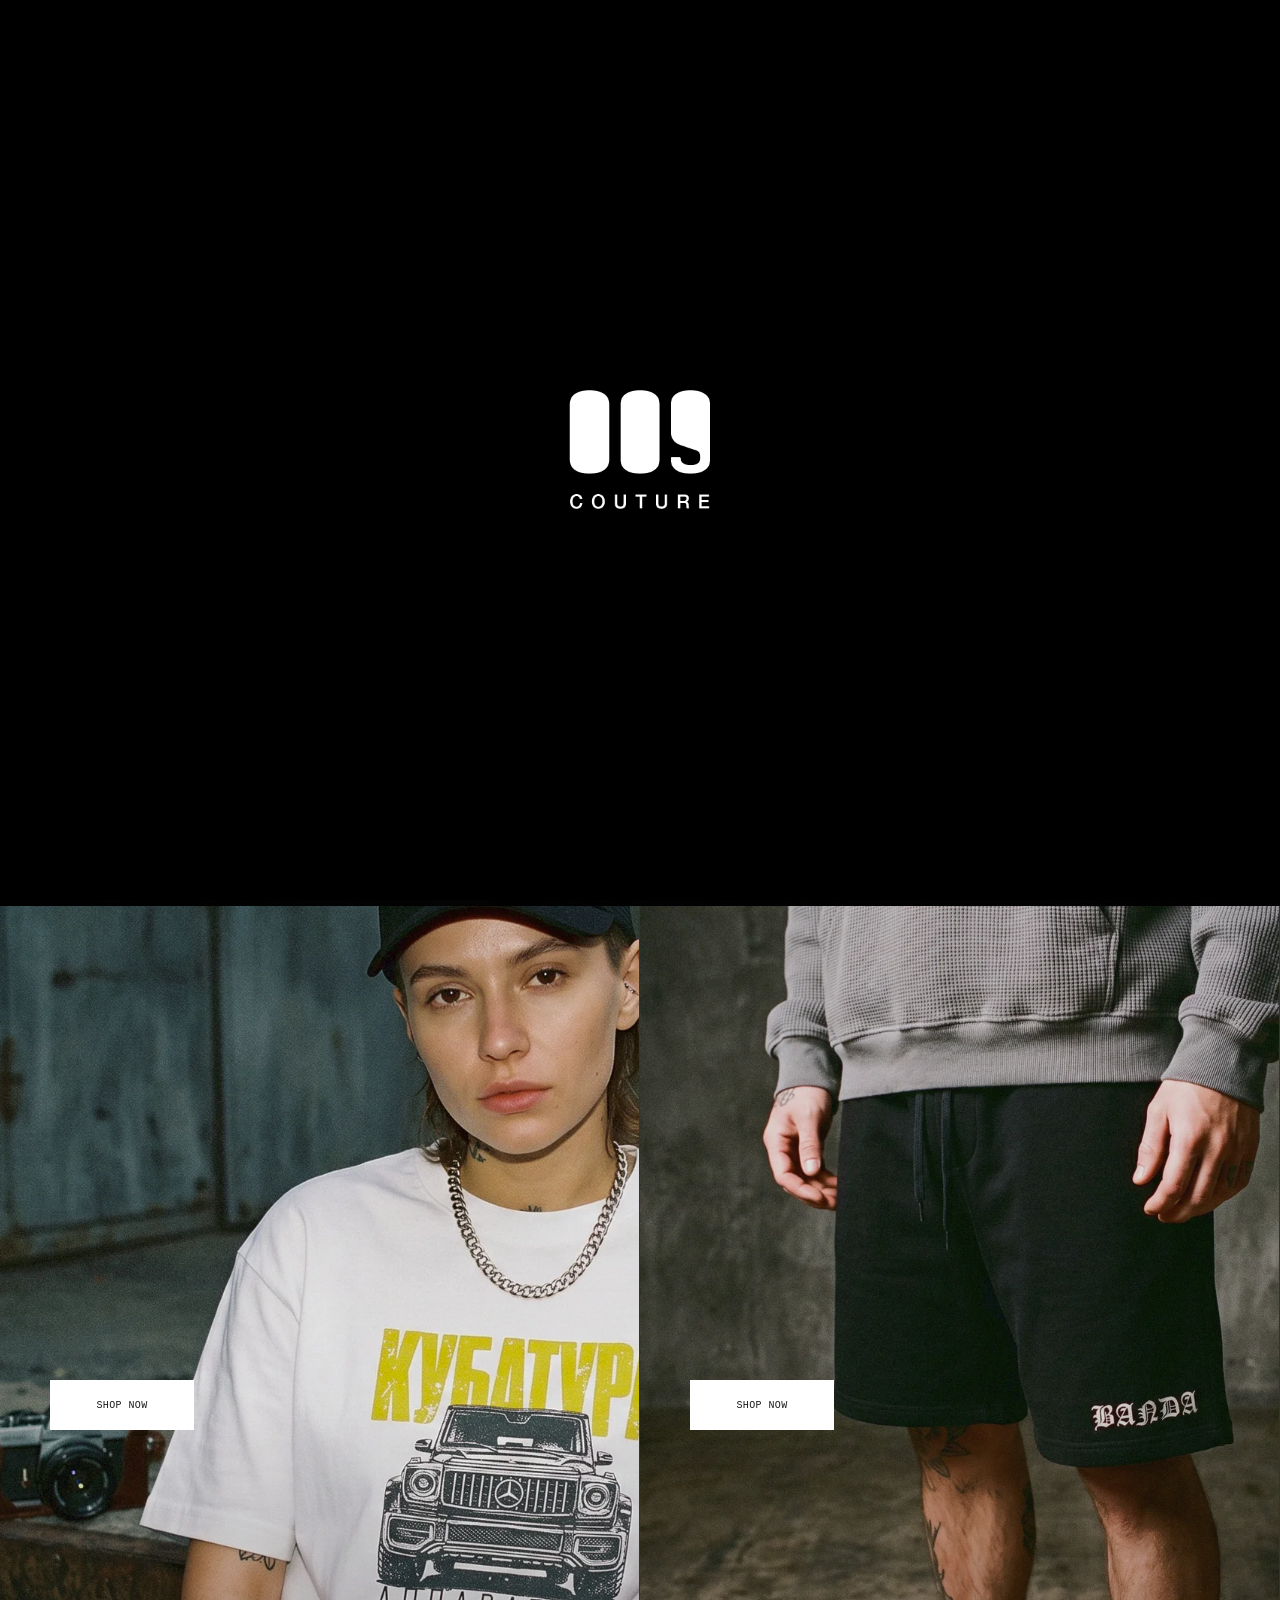
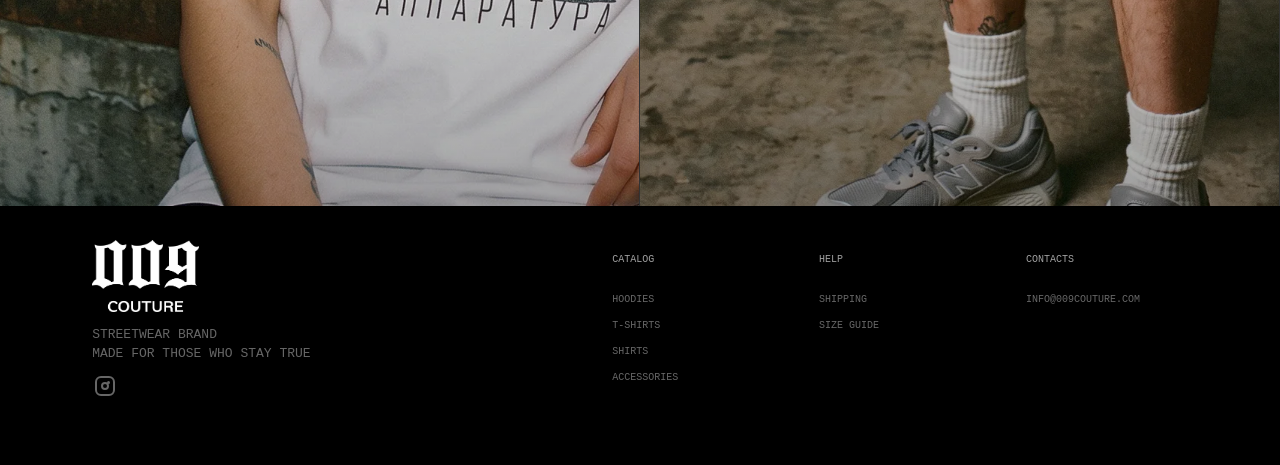
==== index.html @ 69d0abee "storefront: cookie-consent banner + PostHog analytics (opt-in) + privacy notice Key is a placeholder" ====
<!doctype html>
<html lang="en">
  <head>
    <meta charset="UTF-8" />
    <meta name="viewport" content="width=device-width, initial-scale=1.0" />
    <meta name="theme-color" content="#000000" />
    <meta name="description" content="009 Couture streetwear catalog" />
    <link rel="icon" href="./favicon.ico" sizes="any" /><link rel="apple-touch-icon" href="./apple-touch-icon.png" />

    <meta property="og:type" content="website" />
    <meta property="og:site_name" content="009 Couture" />
    <meta property="og:url" content="https://009couture.com/" />
    <meta property="og:title" content="009 Couture — Banda Collection" />
    <meta property="og:description" content="Streetwear brand. Made for those who stay true." />
    <meta property="og:image" content="https://009couture.com/og.png" />
    <meta name="twitter:card" content="summary_large_image" />
    <title>009 Couture — Banda Collection</title>
    <script>
      /* GitHub Pages caches index.html ~10min; if a stale page booted with an
         old bundle, fetch the live HTML and hard-refresh once to the newest build. */
      (function () {
        window.addEventListener("DOMContentLoaded", function () {
          try {
            var tag = document.querySelector('script[src*="/assets/index-"]');
            var loaded = tag && (tag.getAttribute("src").match(/index-[\w-]+\.js/) || [])[0];
            if (!loaded) return; /* dev server / no bundle */
            fetch(location.pathname + "?_=" + Date.now(), { cache: "no-store" })
              .then(function (r) { return r.text(); })
              .then(function (html) {
                var live = (html.match(/index-[\w-]+\.js/) || [])[0];
                if (live && live !== loaded) {
                  var key = "vseen_" + live;
                  if (!sessionStorage.getItem(key)) {
                    sessionStorage.setItem(key, "1");
                    location.replace(location.pathname + "?v=" + live.replace(/index-|\.js/g, "") + location.hash);
                  }
                }
              })
              .catch(function () {});
          } catch (e) {}
        });
      })();
    </script>
    <script type="module" crossorigin src="./assets/index-a7e70595.js"></script>
    <link rel="stylesheet" crossorigin href="./assets/index-5036cf2e.css">

    <!-- 009 analytics: cookie consent (opt-in) + PostHog. No tracking until Accept. -->
    <style>
      #ck-banner{position:fixed;left:0;right:0;bottom:0;z-index:2147483000;display:flex;gap:18px;align-items:center;justify-content:center;flex-wrap:wrap;
        background:#0a0a0b;border-top:1px solid #2a2a2a;color:#e9e9ea;padding:14px 18px;box-shadow:0 -10px 30px rgba(0,0,0,.5);
        font-family:-apple-system,BlinkMacSystemFont,"Segoe UI",Helvetica,Arial,sans-serif;font-size:13px;line-height:1.5;
        transform:translateY(110%);transition:transform .45s cubic-bezier(.22,1,.36,1)}
      #ck-banner.show{transform:translateY(0)}
      #ck-banner .ck-txt{max-width:620px;color:#bdbdbe}
      #ck-banner .ck-txt b{color:#fff;font-weight:600;letter-spacing:.02em}
      #ck-banner a{color:#ebcc00;text-decoration:none;border-bottom:1px solid rgba(235,204,0,.4)}
      #ck-banner .ck-btns{display:flex;gap:10px}
      #ck-banner button{cursor:pointer;border:0;padding:10px 20px;font-size:12px;letter-spacing:.07em;text-transform:uppercase;font-family:inherit}
      #ck-acc{background:#ebcc00;color:#000}#ck-acc:hover{background:#fff}
      #ck-dec{background:transparent;color:#bdbdbe;border:1px solid #3a3a3a}#ck-dec:hover{border-color:#fff;color:#fff}
      @media(max-width:600px){#ck-banner{justify-content:flex-start}#ck-banner .ck-btns{width:100%}#ck-banner button{flex:1}}
    </style>
    <script>
    (function(){
      var PH_KEY  = "__POSTHOG_KEY__";           // PostHog project API key
      var PH_HOST = "https://eu.i.posthog.com";  // EU data region
      if(!PH_KEY || PH_KEY.slice(0,2)==="__") return;  // not configured yet → no banner, no tracking
      var CK = "ck_consent_009";
      function loadPH(){
        !function(t,e){var o,n,p,r;e.__SV||(window.posthog=e,e._i=[],e.init=function(i,s,a){function g(t,e){var o=e.split(".");2==o.length&&(t=t[o[0]],e=o[1]),t[e]=function(){t.push([e].concat(Array.prototype.slice.call(arguments,0)))}}(p=t.createElement("script")).type="text/javascript",p.crossOrigin="anonymous",p.async=!0,p.src=s.api_host.replace(".i.posthog.com","-assets.i.posthog.com")+"/static/array.js",(r=t.getElementsByTagName("script")[0]).parentNode.insertBefore(p,r);var u=e;for(void 0!==a?u=e[a]=[]:a="posthog",u.people=u.people||[],u.toString=function(t){var e="posthog";return"posthog"!==a&&(e+="."+a),t||(e+=" (stub)"),e},u.people.toString=function(){return u.toString(1)+".people (stub)"},o="init capture register register_once register_for_session unregister unregister_for_session getFeatureFlag getFeatureFlagPayload isFeatureEnabled reloadFeatureFlags updateEarlyAccessFeatureEnrollment getEarlyAccessFeatures on onFeatureFlags onSessionId getSurveys getActiveMatchingSurveys renderSurvey canRenderSurvey identify setPersonProperties group resetGroups setPersonPropertiesForFlags resetPersonPropertiesForFlags setGroupPropertiesForFlags resetGroupPropertiesForFlags reset get_distinct_id getGroups get_session_id get_session_replay_url alias set_config startSessionRecording stopSessionRecording sessionRecordingStarted captureException loadToolbar get_property getSessionProperty createPersonProfile opt_in_capturing opt_out_capturing has_opted_in_capturing has_opted_out_capturing clear_opt_in_out_capturing debug getPageViewId".split(" "),n=0;n<o.length;n++)g(u,o[n]);e._i.push([i,s,a])},e.__SV=1)}(document,window.posthog||[]);
        posthog.init(PH_KEY,{api_host:PH_HOST, capture_pageview:true, capture_pageleave:true, autocapture:true, persistence:"localStorage+cookie", session_recording:{maskAllInputs:true}});
        window.addEventListener("hashchange",function(){try{posthog.capture("$pageview");}catch(e){}}); // hash-routed SPA
      }
      function hide(){var b=document.getElementById("ck-banner");if(b){b.classList.remove("show");setTimeout(function(){b&&b.remove();},480);}}
      function grant(){try{localStorage.setItem(CK,"granted");}catch(e){}hide();loadPH();}
      function deny(){try{localStorage.setItem(CK,"denied");}catch(e){}hide();}
      function show(){
        var b=document.createElement("div");b.id="ck-banner";
        b.innerHTML='<div class="ck-txt"><b>Cookies.</b> We use analytics cookies to understand how the store is used and make it better. Nothing is tracked until you accept. See our <a href="./privacy.html" target="_blank" rel="noopener">privacy notice</a>.</div><div class="ck-btns"><button id="ck-dec">Decline</button><button id="ck-acc">Accept</button></div>';
        document.body.appendChild(b);
        document.getElementById("ck-acc").addEventListener("click",grant);
        document.getElementById("ck-dec").addEventListener("click",deny);
        requestAnimationFrame(function(){requestAnimationFrame(function(){b.classList.add("show");});});
      }
      function boot(){var c;try{c=localStorage.getItem(CK);}catch(e){}if(c==="granted")loadPH();else if(c!=="denied")show();}
      if(document.readyState==="loading")document.addEventListener("DOMContentLoaded",boot);else boot();
    })();
    </script>
  </head>
  <body>
    <div id="root"></div>
  </body>
</html>
---- assets/index-5036cf2e.css ----
@import "https://fonts.googleapis.com/css2?family=UnifrakturCook:wght@700&display=swap";@layer properties{@supports (((-webkit-hyphens:none)) and (not (margin-trim:inline))) or ((-moz-orient:inline) and (not (color:rgb(from red r g b)))){*,:before,:after,::backdrop{--tw-rotate-x:initial;--tw-rotate-y:initial;--tw-rotate-z:initial;--tw-skew-x:initial;--tw-skew-y:initial;--tw-blur:initial;--tw-brightness:initial;--tw-contrast:initial;--tw-grayscale:initial;--tw-hue-rotate:initial;--tw-invert:initial;--tw-opacity:initial;--tw-saturate:initial;--tw-sepia:initial;--tw-drop-shadow:initial;--tw-drop-shadow-color:initial;--tw-drop-shadow-alpha:100%;--tw-drop-shadow-size:initial;--tw-ease:initial}}}@layer theme{:root,:host{--font-sans:ui-sans-serif, system-ui, sans-serif, "Apple Color Emoji", "Segoe UI Emoji", "Segoe UI Symbol", "Noto Color Emoji";--font-mono:ui-monospace, SFMono-Regular, Menlo, Monaco, Consolas, "Liberation Mono", "Courier New", monospace;--spacing:.25rem;--ease-in:cubic-bezier(.4, 0, 1, 1);--ease-out:cubic-bezier(0, 0, .2, 1);--ease-in-out:cubic-bezier(.4, 0, .2, 1);--default-transition-duration:.15s;--default-transition-timing-function:cubic-bezier(.4, 0, .2, 1);--default-font-family:var(--font-sans);--default-mono-font-family:var(--font-mono)}}@layer base{*,:after,:before,::backdrop{box-sizing:border-box;border:0 solid;margin:0;padding:0}::file-selector-button{box-sizing:border-box;border:0 solid;margin:0;padding:0}html,:host{-webkit-text-size-adjust:100%;tab-size:4;line-height:1.5;font-family:var(--default-font-family,ui-sans-serif, system-ui, sans-serif, "Apple Color Emoji", "Segoe UI Emoji", "Segoe UI Symbol", "Noto Color Emoji");font-feature-settings:var(--default-font-feature-settings,normal);font-variation-settings:var(--default-font-variation-settings,normal);-webkit-tap-highlight-color:transparent}hr{height:0;color:inherit;border-top-width:1px}abbr:where([title]){-webkit-text-decoration:underline dotted;text-decoration:underline dotted}h1,h2,h3,h4,h5,h6{font-size:inherit;font-weight:inherit}a{color:inherit;-webkit-text-decoration:inherit;-webkit-text-decoration:inherit;-webkit-text-decoration:inherit;-webkit-text-decoration:inherit;text-decoration:inherit}b,strong{font-weight:bolder}code,kbd,samp,pre{font-family:var(--default-mono-font-family,ui-monospace, SFMono-Regular, Menlo, Monaco, Consolas, "Liberation Mono", "Courier New", monospace);font-feature-settings:var(--default-mono-font-feature-settings,normal);font-variation-settings:var(--default-mono-font-variation-settings,normal);font-size:1em}small{font-size:80%}sub,sup{vertical-align:baseline;font-size:75%;line-height:0;position:relative}sub{bottom:-.25em}sup{top:-.5em}table{text-indent:0;border-color:inherit;border-collapse:collapse}:-moz-focusring{outline:auto}progress{vertical-align:baseline}summary{display:list-item}ol,ul,menu{list-style:none}img,svg,video,canvas,audio,iframe,embed,object{vertical-align:middle;display:block}img,video{max-width:100%;height:auto}button,input,select,optgroup,textarea{font:inherit;font-feature-settings:inherit;font-variation-settings:inherit;letter-spacing:inherit;color:inherit;opacity:1;background-color:#0000;border-radius:0}::file-selector-button{font:inherit;font-feature-settings:inherit;font-variation-settings:inherit;letter-spacing:inherit;color:inherit;opacity:1;background-color:#0000;border-radius:0}:where(select:is([multiple],[size])) optgroup{font-weight:bolder}:where(select:is([multiple],[size])) optgroup option{padding-inline-start:20px}::file-selector-button{margin-inline-end:4px}::placeholder{opacity:1}@supports (not ((-webkit-appearance:-apple-pay-button))) or (contain-intrinsic-size:1px){::placeholder{color:currentColor}@supports (color:color-mix(in lab, red, red)){::placeholder{color:color-mix(in oklab, currentcolor 50%, transparent)}}}textarea{resize:vertical}::-webkit-search-decoration{-webkit-appearance:none}::-webkit-date-and-time-value{min-height:1lh;text-align:inherit}::-webkit-datetime-edit{display:inline-flex}::-webkit-datetime-edit-fields-wrapper{padding:0}::-webkit-datetime-edit{padding-block:0}::-webkit-datetime-edit-year-field{padding-block:0}::-webkit-datetime-edit-month-field{padding-block:0}::-webkit-datetime-edit-day-field{padding-block:0}::-webkit-datetime-edit-hour-field{padding-block:0}::-webkit-datetime-edit-minute-field{padding-block:0}::-webkit-datetime-edit-second-field{padding-block:0}::-webkit-datetime-edit-millisecond-field{padding-block:0}::-webkit-datetime-edit-meridiem-field{padding-block:0}::-webkit-calendar-picker-indicator{line-height:1}:-moz-ui-invalid{box-shadow:none}button,input:where([type=button],[type=reset],[type=submit]){appearance:button}::file-selector-button{appearance:button}::-webkit-inner-spin-button{height:auto}::-webkit-outer-spin-button{height:auto}[hidden]:where(:not([hidden=until-found])){display:none!important}}@layer components;@layer utilities{.visible{visibility:visible}.absolute{position:absolute}.fixed{position:fixed}.relative{position:relative}.static{position:static}.start{inset-inline-start:var(--spacing)}.end{inset-inline-end:var(--spacing)}.block{display:block}.contents{display:contents}.flex{display:flex}.grid{display:grid}.hidden{display:none}.inline{display:inline}.table{display:table}.transform{transform:var(--tw-rotate-x,) var(--tw-rotate-y,) var(--tw-rotate-z,) var(--tw-skew-x,) var(--tw-skew-y,)}.resize{resize:both}.italic{font-style:italic}.blur{--tw-blur:blur(8px);filter:var(--tw-blur,) var(--tw-brightness,) var(--tw-contrast,) var(--tw-grayscale,) var(--tw-hue-rotate,) var(--tw-invert,) var(--tw-saturate,) var(--tw-sepia,) var(--tw-drop-shadow,)}.drop-shadow{--tw-drop-shadow-size:drop-shadow(0 1px 2px var(--tw-drop-shadow-color,#0000001a)) drop-shadow(0 1px 1px var(--tw-drop-shadow-color,#0000000f));--tw-drop-shadow:drop-shadow(0 1px 2px #0000001a) drop-shadow(0 1px 1px #0000000f);filter:var(--tw-blur,) var(--tw-brightness,) var(--tw-contrast,) var(--tw-grayscale,) var(--tw-hue-rotate,) var(--tw-invert,) var(--tw-saturate,) var(--tw-sepia,) var(--tw-drop-shadow,)}.filter{filter:var(--tw-blur,) var(--tw-brightness,) var(--tw-contrast,) var(--tw-grayscale,) var(--tw-hue-rotate,) var(--tw-invert,) var(--tw-saturate,) var(--tw-sepia,) var(--tw-drop-shadow,)}.transition{transition-property:color,background-color,border-color,outline-color,text-decoration-color,fill,stroke,--tw-gradient-from,--tw-gradient-via,--tw-gradient-to,opacity,box-shadow,transform,translate,scale,rotate,filter,-webkit-backdrop-filter,backdrop-filter,display,content-visibility,overlay,pointer-events;transition-timing-function:var(--tw-ease,var(--default-transition-timing-function));transition-duration:var(--tw-duration,var(--default-transition-duration))}.ease-in{--tw-ease:var(--ease-in);transition-timing-function:var(--ease-in)}.ease-in-out{--tw-ease:var(--ease-in-out);transition-timing-function:var(--ease-in-out)}.ease-out{--tw-ease:var(--ease-out);transition-timing-function:var(--ease-out)}}:root{--black:#000;--panel:#121212;--line:#333;--muted:#838383;--yellow:#ebcc00;--mono:"Courier New", Courier, monospace}*{box-sizing:border-box}html{scroll-behavior:smooth;background:var(--black)}body{background:var(--black);color:#fff;font-family:var(--mono);margin:0}a{color:inherit;text-decoration:none}button,a{-webkit-tap-highlight-color:transparent}button{font:inherit}img{display:block}main{background:#000;width:100%;overflow:hidden}.visually-hidden{clip:rect(0, 0, 0, 0);white-space:nowrap;border:0;width:1px;height:1px;margin:-1px;padding:0;position:absolute;overflow:hidden}.site-header{z-index:20;border-bottom:1px solid var(--line);background:#000;justify-content:space-between;align-items:center;height:68px;padding:0 7.2vw;display:flex;position:relative}.brand{align-items:center;height:50px;display:flex}.brand img{object-fit:contain;width:auto;height:50px}.desktop-nav{color:#7a7a7a;letter-spacing:.02em;align-items:center;gap:28px;font-size:12px;display:flex}.desktop-nav a,.desktop-nav button{transition:color .16s,border-color .16s}.desktop-nav a:hover,.desktop-nav button:hover{color:#fff}.currency,.icon-button,.menu-toggle{color:inherit;cursor:pointer;background:0 0;border:0}.currency{border:1px solid #1c1c1c;height:34px;padding:0 14px}.icon-button{justify-content:center;align-items:center;width:20px;height:32px;padding:0;font-size:22px;line-height:1;display:inline-flex;position:relative}.bag{font-size:18px}.menu-toggle{font-size:24px;display:none}.mobile-header-actions{display:none}.mobile-icon-button{color:#747474;cursor:pointer;background:0 0;border:0;justify-content:center;align-items:center;width:24px;height:30px;padding:0}.account-glyph{width:20px;height:27px;display:block;position:relative}.account-glyph:before{content:"";border:1.5px solid;border-radius:50%;width:9px;height:9px;position:absolute;top:1px;left:50%;transform:translate(-50%)}.account-glyph:after{content:"";border:1.5px solid;border-bottom:0;border-radius:12px 12px 0 0;width:17px;height:12px;position:absolute;bottom:0;left:50%;transform:translate(-50%)}.bag-glyph{border:1.5px solid;border-radius:1px;width:21px;height:18px;margin-top:5px;display:block;position:relative}.bag-glyph:before{content:"";border:1.5px solid;border-bottom:0;border-radius:7px 7px 0 0;width:9px;height:8px;position:absolute;bottom:14px;left:50%;transform:translate(-50%)}.menu-glyph{flex-direction:column;justify-content:space-between;width:22px;height:18px;display:flex}.menu-glyph>span{transform-origin:50%;background:currentColor;width:100%;height:1.5px;transition:transform .16s,opacity .16s;display:block}.menu-toggle[aria-expanded=true] .menu-glyph>span:first-child{transform:translateY(8.25px)rotate(45deg)}.menu-toggle[aria-expanded=true] .menu-glyph>span:nth-child(2){opacity:0}.menu-toggle[aria-expanded=true] .menu-glyph>span:last-child{transform:translateY(-8.25px)rotate(-45deg)}.hero{background-image:radial-gradient(circle at 50% 56%,#0000 20%,#00000038 70%,#0000009e 100%),linear-gradient(#0000 34%,#0000006b 62%,#000000f0 100%),url(../assets/store/hero.webp);background-position:50%;background-size:cover;height:838px;position:relative}.hero-lockup{object-fit:cover;width:280px;height:155px;position:absolute;top:547px;left:50%;transform:translate(-50%)}.shop-button{color:#1a1a1a;letter-spacing:.04em;text-transform:uppercase;background:#fff;border:1px solid #fff;justify-content:center;align-items:center;width:144px;height:50px;font-size:10px;transition:background .16s,color .16s;display:inline-flex}.shop-button:hover,.shop-button:focus-visible{color:#fff;background:#000}.hero-button{width:200px;height:51px;position:absolute;top:710px;left:50%;transform:translate(-50%)}.product-grid{grid-template-columns:repeat(4,minmax(0,1fr));display:grid}.product-card{border:1px solid var(--line);background:var(--panel);min-width:0;height:568px;position:relative;overflow:hidden}.favorite{z-index:3;color:#969696;cursor:pointer;background:0 0;border:0;width:28px;height:26px;padding:4px;font-family:Arial,sans-serif;font-size:20px;line-height:18px;position:absolute;top:24px;right:24px}.favorite--active{color:#ffdf00}.product-visual{position:absolute;inset:48px 24px 116px;overflow:hidden}.product-visual--detail{inset:0 0 117px}.product-image{object-fit:contain;width:100%;height:100%;transition:transform .36s;position:absolute;top:50%;left:50%;transform:translate(-50%,-50%)}.product-visual:hover .product-image{transform:translate(-50%,-50%)scale(1.025)}.product-image--hoodie{width:180%;height:180%}.product-image--detail{object-fit:fill;width:100%;height:100%;top:0;left:0;transform:none}.product-visual:hover .product-image--detail{transform:scale(1.015)}.product-image--shorts{width:160%;height:160%}.product-image--tee,.product-image--black-tee{width:136%;height:136%}.product-meta{text-transform:uppercase;justify-content:space-between;align-items:flex-start;gap:16px;height:36px;font-size:16px;line-height:18px;display:flex;position:absolute;top:492px;left:24px;right:24px}.product-copy{flex:1;min-width:0}.product-meta strong,.product-meta small{white-space:nowrap;display:block}.product-meta strong{font-size:16px;font-weight:700;line-height:18px}.product-meta small,.product-price{color:#fff;margin-top:0;font-size:16px;font-weight:400;line-height:18px}.product-arrow{z-index:2;color:#fff;text-align:center;width:16px;height:24px;font-family:Arial,sans-serif;font-size:24px;line-height:22px;position:absolute;top:235px}.product-arrow--left{color:#676767;left:8px}.product-arrow--right{right:8px}.product-progress{z-index:2;gap:4px;width:186px;height:1px;display:flex;position:absolute;bottom:8px;left:50%;transform:translate(-50%)}.product-progress>span{background:#525252;flex:1}.product-progress .product-progress__active{background:#ffd52b}.collection-grid{grid-template-columns:1fr 1fr;height:900px;display:grid}.collection-card{border-right:1px solid var(--line);background-position:50%;background-size:cover;min-width:0;position:relative;overflow:hidden}.collection-card--shorts{background-image:linear-gradient(#0000 58%,#0000003d),url(../assets/store/story-shorts.webp)}.collection-card--tees{background-image:linear-gradient(#0000 55%,#00000042),url(../assets/store/story-tee.webp);background-position:0}.collection-copy{position:absolute;bottom:376px;left:50px;padding:20px 26px 24px;margin:0 0 -24px -26px;background:linear-gradient(180deg,#0a0a0a5c,#0a0a0a85);-webkit-backdrop-filter:blur(14px) saturate(.92);backdrop-filter:blur(14px) saturate(.92)}.collection-copy span{color:#f1d31a;letter-spacing:.02em;font-family:Georgia,serif;font-size:16px}.collection-copy h2{text-transform:uppercase;margin:8px 0 28px;font-size:30px;font-weight:400;line-height:1.12}.section-title{border-bottom:1px solid var(--line);text-transform:uppercase;height:116px;margin:0;padding:45px 0 0 7.2vw;font-size:30px;font-weight:400;line-height:1}.site-footer{color:#666;text-transform:uppercase;background:#000;grid-template-columns:430px 1fr;gap:90px;height:259px;padding:34px 7.2vw 28px;display:grid}.footer-brand img{object-fit:contain;width:auto;height:72px}.footer-brand p{margin:14px 0 10px;font-size:13px;line-height:1.45}.instagram{color:#666;justify-content:center;align-items:center;width:25px;height:25px;display:inline-flex}.instagram-glyph{border:2px solid;border-radius:6px;width:20px;height:20px;display:block;position:relative}.instagram-glyph:before{content:"";border:2px solid;border-radius:50%;width:8px;height:8px;position:absolute;top:50%;left:50%;transform:translate(-50%,-50%)}.instagram-glyph:after{content:"";background:currentColor;border-radius:50%;width:3px;height:3px;position:absolute;top:3px;right:3px}.instagram:hover{color:#fff}.footer-columns .instagram--contacts{display:none}.footer-columns{grid-template-columns:repeat(3,minmax(100px,1fr));gap:45px;padding-top:12px;display:grid}.footer-columns h3,.footer-columns a{margin:0 0 11px;font-size:10px;font-weight:400;display:block}.footer-columns h3{color:#a0a0a0;margin-bottom:25px}.footer-columns a:hover{color:#fff}@media (width<=1100px){.site-header{padding-inline:32px}.brand{height:46px}.brand img{width:auto;height:46px}.desktop-nav{gap:17px;font-size:10px}.hero{height:720px}.hero-lockup{top:455px}.hero-button{top:618px}.product-card{height:568px}.product-meta{left:24px;right:24px}.product-price{display:block}.collection-grid{height:720px}.collection-copy{bottom:250px;left:32px;margin-left:-20px;padding:18px 22px 22px}.site-footer{grid-template-columns:320px 1fr;gap:40px;padding-inline:32px}}@media (width<=800px){.site-header{height:68px;padding-inline:16px}.brand{height:46px}.brand img{width:auto;max-width:none;height:46px}.mobile-header-actions{flex:none;align-items:center;gap:18px;display:flex}.menu-toggle{display:inline-flex}.desktop-nav{border-bottom:1px solid var(--line);background:#000;flex-direction:column;align-items:flex-start;padding:24px;display:none;position:absolute;top:68px;left:0;right:0}.desktop-nav--open{display:flex}.hero{background-position:50%;height:520px}.hero-lockup{width:238px;height:132px;top:300px}.hero-button{width:150px;height:42px;top:432px}.product-grid{grid-template-columns:repeat(3,minmax(0,1fr))}.product-grid .product-card:nth-child(4){display:none}.product-card{height:568px}.product-visual{inset:48px 24px 116px}.product-meta{top:492px}.product-meta strong{font-size:16px}.collection-grid{grid-template-columns:1fr;height:auto}.collection-card{height:650px}.collection-copy{bottom:80px}.section-title{padding-left:24px;font-size:24px}.site-footer{grid-template-columns:1fr;gap:30px;height:auto;min-height:430px;padding:34px 24px}.footer-columns{gap:22px}}@media (width<=520px){.site-header{height:68px;padding-inline:12px}.brand{height:44px}.desktop-nav{top:68px}.hero{background-position:50%;background-size:auto 420px;height:420px}.hero-lockup{width:210px;height:116px;top:237px}.hero-button{width:132px;height:38px;top:344px}.product-grid,.product-grid .product-card:nth-child(4){display:block}.product-card{border-left:1px solid var(--line);height:568px}.product-visual{inset:48px 24px 116px}.product-meta{top:492px}.product-price{display:block}.collection-card{height:480px}.collection-copy{bottom:48px;left:22px;margin-left:-14px;padding:15px 16px 17px}.collection-copy h2{margin-bottom:20px;font-size:22px}.collection-copy span{font-size:12px}.shop-button{width:116px;height:40px}.section-title{height:90px;padding:34px 0 0 20px;font-size:20px}.bestseller-grid .product-card{height:568px}.site-footer{min-height:0;padding:44px 22px 28px;display:block}.footer-brand{text-align:center}.footer-brand img{width:auto;max-width:100%;height:92px;margin-inline:auto}.footer-brand p{margin:20px 0 48px;font-size:16px;line-height:1.45}.instagram--brand{display:none}.footer-columns{grid-template-columns:repeat(2,minmax(0,1fr));gap:44px 32px;padding-top:0}.footer-columns>div{min-width:0}.footer-columns h3,.footer-columns a{margin-bottom:15px;font-size:16px;line-height:1.35}.footer-columns h3{color:#b0b0b0;margin-bottom:30px}.footer-columns .instagram--contacts{margin-top:2px;margin-bottom:0;display:inline-flex}}.product-visual.product-visual--detail{inset:0 0 116px}.header-cart-button,.desktop-nav .bag{position:relative}.account-glyph--desktop{width:16px;height:23px;transform:scale(.75)}.bag-glyph--desktop{margin-top:3px;transform:scale(.78)}.cart-count{color:#000;text-align:center;background:#ffd52b;border-radius:7px;min-width:14px;height:14px;padding:0 3px;font-size:9px;line-height:14px;position:absolute;top:0;right:-5px}.nav-active{color:#fff}.catalog-page,.item-page{background:#000;min-height:100vh}.catalog-toolbar{z-index:10;text-transform:uppercase;background:#000;justify-content:space-between;align-items:center;gap:24px;height:50px;padding:16px 7.2vw;display:flex;position:relative}.category-list,.catalog-actions{align-items:center;display:flex}.category-list{gap:24px}.catalog-actions{gap:16px}.category-list button,.catalog-actions button{color:#676767;text-transform:uppercase;cursor:pointer;white-space:nowrap;background:0 0;border:0;padding:0;font-size:16px;line-height:18px}.category-list .category-active,.catalog-actions button{color:#fff}.catalog-actions>span{background:#fff;width:1px;height:12px}.catalog-product-grid{grid-template-columns:repeat(4,minmax(0,1fr))}.catalog-product-grid .product-card{height:568px}.sort-popover{z-index:35;color:#000;text-transform:uppercase;background:#fff;width:238px;padding:8px;position:absolute;top:117px;right:34px;box-shadow:0 0 11px #27272780}.sort-popover button{color:#000;text-align:left;text-transform:uppercase;cursor:pointer;background:#fff;border:0;justify-content:space-between;align-items:center;gap:10px;width:100%;min-height:34px;padding:8px;font-size:16px;line-height:18px;display:flex}.choice-box{border:1px solid #000;flex:0 0 16px;width:16px;height:16px;position:relative}.choice-box--selected:after{content:"";background:#000;position:absolute;inset:3px}.drawer-overlay{z-index:100;-webkit-backdrop-filter:blur(5px);backdrop-filter:blur(5px);background:#000000b3;position:fixed;inset:0}.cart-drawer,.filter-drawer,.size-chart-drawer{color:#000;text-transform:uppercase;background:#fff;width:375px;max-width:100vw;height:100%;min-height:100%;position:absolute;top:0;right:0;overflow-y:auto}.drawer-heading{border-bottom:1px solid #000;justify-content:space-between;align-items:center;height:72px;padding:24px;display:flex}.drawer-heading h2{margin:0;font-size:18px;font-weight:400;line-height:20px}.drawer-heading button{color:#000;cursor:pointer;background:#fff;border:0;width:24px;height:24px;padding:0;font-size:24px;line-height:22px}.filter-content{padding-top:16px}.filter-size{border-bottom:1px solid #000;margin:0 24px;padding-bottom:16px}.filter-section-title,.filter-collapsed{color:#000;text-transform:uppercase;justify-content:space-between;align-items:center;width:100%;font-size:16px;line-height:18px;display:flex}.filter-section-title{margin-bottom:16px}.size-filter-options{gap:12px;display:grid}.size-filter-options label{cursor:pointer;align-items:center;gap:8px;font-size:16px;line-height:18px;display:flex}.size-filter-options input{appearance:none;border:1px solid #000;width:16px;height:16px;margin:0}.size-filter-options input:checked{background:#000;box-shadow:inset 0 0 0 3px #fff}.filter-collapsed{cursor:pointer;background:#fff;border:0;border-bottom:1px solid #000;height:50px;padding:8px 24px 16px}.filter-actions{background:#fff;border-top:1px solid #000;grid-template-columns:200px 1fr;gap:4px;height:96px;padding:24px;display:grid;position:absolute;bottom:0;left:0;right:0}.filter-actions button{color:#fff;text-transform:uppercase;cursor:pointer;background:#000;border:0;height:48px;font-size:16px}.filter-actions button:last-child{color:#000;background:#fff;font-size:11px;text-decoration:underline}.cart-items{min-height:calc(100% - 242px);padding-bottom:170px}.empty-cart{color:#676767;margin:32px 24px;font-size:16px}.cart-item{border-bottom:1px solid #000;grid-template-columns:77px 1fr;gap:16px;min-height:166px;padding:24px;display:grid}.cart-item-image{background:#ccc;justify-content:center;align-items:center;width:77px;height:118px;padding:16px 4px;display:flex;overflow:hidden}.cart-item-image img{object-fit:contain;width:110px;height:110px}.cart-item-info{flex-direction:column;justify-content:space-between;gap:16px;min-width:0;display:flex}.cart-item-info h3,.cart-item-info p{color:#000;text-transform:uppercase;margin:0;font-weight:400}.cart-item-info h3{font-size:16px;line-height:18px}.cart-item-info p{margin-top:8px;font-size:14px;line-height:16px}.cart-item-actions{grid-template-columns:58px 34px 1fr;align-items:center;gap:4px;display:grid}.quantity-control{background:#e8e8e8;justify-content:space-between;align-items:center;height:34px;padding:4px 2px;display:flex}.quantity-control button,.remove-item{color:#1f1f1f;cursor:pointer;background:0 0;border:0}.remove-item{color:#676767;height:34px;font-size:20px}.cart-item-price{flex-direction:column;align-items:flex-end;display:flex}.cart-item-price del{color:#676767;font-size:14px}.cart-item-price span{font-size:16px}.cart-summary{background:#fff;border-top:1px solid #000;min-height:170px;padding:24px;position:absolute;bottom:0;left:0;right:0}.cart-summary>div{justify-content:space-between;margin-bottom:24px;font-size:18px;display:flex}.cart-checkout{color:#fff;background:#000;justify-content:center;align-items:center;width:100%;height:48px;font-size:16px;display:flex}.cart-checkout--disabled{opacity:.45;pointer-events:none}.cart-summary>button{color:#000;text-transform:uppercase;cursor:pointer;background:#fff;border:0;width:100%;margin-top:12px;font-size:16px;text-decoration:underline}.item-back{color:#676767;text-transform:uppercase;align-items:center;gap:8px;height:50px;padding:16px 7.2vw;font-size:16px;line-height:18px;display:flex}.item-back span{font-family:Arial,sans-serif;font-size:24px}.item-main{grid-template-columns:minmax(0,607px) minmax(0,637px);gap:40px;width:min(1284px,100% - 48px);min-height:719px;margin:0 auto;display:grid}.item-gallery{height:719px;position:relative;overflow:hidden}.item-gallery>img{object-fit:contain;width:492px;max-width:82%;height:607px;position:absolute;top:56px;left:50%;transform:translate(-50%)}.item-gallery-arrow{z-index:2;color:#fff;cursor:pointer;background:0 0;border:0;width:32px;height:32px;padding:0;font-family:Arial,sans-serif;font-size:30px;position:absolute;top:336px}.item-gallery-arrow--left{color:#676767;left:0}.item-gallery-arrow--right{right:0}.item-progress{gap:4px;width:186px;height:1px;display:flex;position:absolute;bottom:47px;left:50%;transform:translate(-50%)}.item-progress span{background:#525252;flex:1}.item-progress .item-progress--active{background:#ffd52b}.item-details{flex-direction:column;gap:56px;min-height:589px;padding:64px;display:flex}.item-purchase{flex-direction:column;gap:48px;display:flex}.item-heading{flex-direction:column;gap:24px;display:flex}.item-heading h1{text-transform:uppercase;width:229px;margin:0;font-size:18px;font-weight:400;line-height:20px}.item-heading p{gap:16px;margin:0;font-size:16px;display:flex}.item-heading del{color:#676767}.item-heading strong{color:#ffd52b;font-weight:400}.size-picker{flex-direction:column;gap:16px;display:flex}.size-picker-heading{text-transform:uppercase;justify-content:space-between;gap:24px;font-size:16px;display:flex}.size-picker-heading button{color:#676767;text-transform:uppercase;cursor:pointer;background:0 0;border:0;padding:0;font-size:16px;text-decoration:underline}.size-options{gap:8px;display:flex}.size-options button{color:#fff;cursor:pointer;background:#000;border:1px solid #ccc;width:34px;height:34px;padding:0;font-size:16px}.size-options .size-option--active{color:#000;background:#fff}.add-to-cart{color:#000;text-transform:uppercase;cursor:pointer;background:#fff;border:0;width:100%;height:48px;font-size:16px}.item-description h2,.item-description p{text-transform:uppercase;margin:0;font-size:16px;font-weight:400;line-height:18px}.item-description p{color:#676767;margin-top:12px}.recommended-title{text-transform:uppercase;margin:108px 0 40px;padding-left:7.2vw;font-size:32px;font-weight:400;line-height:36px}.size-chart-content{padding:24px}.size-chart-content>p{color:#000;margin:0 0 20px;font-size:12px;line-height:16px}.size-chart-content table{border-collapse:collapse;color:#000;text-align:center;width:100%;font-size:11px}.size-chart-content th,.size-chart-content td{border-bottom:1px solid #ccc;height:32px;padding:5px 2px;font-weight:400}.size-chart-content tbody th{text-align:left;font-weight:700}@media (width<=1100px){.catalog-toolbar{padding-inline:32px}.category-list{scrollbar-width:none;max-width:calc(100vw - 355px);overflow-x:auto}.catalog-product-grid{grid-template-columns:repeat(3,minmax(0,1fr))}.catalog-product-grid .product-card:nth-child(4){display:block}.item-main{grid-template-columns:1fr 1fr;gap:24px}.item-details{padding:48px 24px}}@media (width<=800px){.catalog-toolbar{flex-direction:column;align-items:flex-start;gap:12px;height:auto;min-height:82px;padding:12px 16px}.category-list{width:100%;max-width:none}.catalog-actions{justify-content:flex-end;width:100%}.catalog-product-grid{grid-template-columns:repeat(2,minmax(0,1fr))}.sort-popover{top:150px;right:16px}.item-main{width:100%;display:block}.item-gallery{height:620px}.item-gallery>img{height:540px;top:24px}.item-gallery-arrow{top:284px}.item-progress{bottom:30px}.item-details{min-height:0;padding:48px 32px 64px}.recommended-title{margin-top:64px;padding-left:24px;font-size:24px}}@media (width<=520px){.category-list{gap:18px}.category-list button,.catalog-actions button{font-size:13px}.catalog-actions{justify-content:space-between}.catalog-product-grid{display:block}.catalog-product-grid .product-card{height:568px}.sort-popover{width:calc(100% - 24px);top:150px;right:12px}.filter-actions{grid-template-columns:1fr 119px}.item-back{padding-inline:16px}.item-gallery{height:520px}.item-gallery>img{width:100%;height:450px;top:10px}.item-gallery-arrow{top:228px}.item-details{padding:40px 24px 56px}.item-heading h1{width:100%}.recommended-title{margin:48px 0 24px;padding-left:20px;font-size:20px}}@property --tw-rotate-x{syntax:"*";inherits:false}@property --tw-rotate-y{syntax:"*";inherits:false}@property --tw-rotate-z{syntax:"*";inherits:false}@property --tw-skew-x{syntax:"*";inherits:false}@property --tw-skew-y{syntax:"*";inherits:false}@property --tw-blur{syntax:"*";inherits:false}@property --tw-brightness{syntax:"*";inherits:false}@property --tw-contrast{syntax:"*";inherits:false}@property --tw-grayscale{syntax:"*";inherits:false}@property --tw-hue-rotate{syntax:"*";inherits:false}@property --tw-invert{syntax:"*";inherits:false}@property --tw-opacity{syntax:"*";inherits:false}@property --tw-saturate{syntax:"*";inherits:false}@property --tw-sepia{syntax:"*";inherits:false}@property --tw-drop-shadow{syntax:"*";inherits:false}@property --tw-drop-shadow-color{syntax:"*";inherits:false}@property --tw-drop-shadow-alpha{syntax:"<percentage>";inherits:false;initial-value:100%}@property --tw-drop-shadow-size{syntax:"*";inherits:false}@property --tw-ease{syntax:"*";inherits:false}#root{background:#000;min-height:100vh}.collection-card{background-position:50%;background-size:cover}@media (width<=520px){.collection-card{background-position:top}}.carousel{position:absolute;inset:0}.carousel__viewport{touch-action:pan-y;width:100%;height:100%;overflow:hidden}.carousel__track{backface-visibility:hidden;align-items:stretch;height:100%;display:flex}.carousel__slide{flex:0 0 100%;min-width:0;height:100%;display:block;position:relative}.carousel__arrow{z-index:3;color:#fff;cursor:pointer;-webkit-tap-highlight-color:transparent;background:0 0;border:0;justify-content:center;align-items:center;padding:0;font-family:Arial,sans-serif;line-height:1;display:flex;position:absolute}.carousel__dots{z-index:3;gap:4px;display:flex;position:absolute;left:50%;transform:translate(-50%)}.carousel__dots button{cursor:pointer;-webkit-tap-highlight-color:transparent;background:#525252;border:0;flex:1;height:2px;padding:0;transition:background .2s}.carousel__dots button.is-active{background:#ffd52b}.carousel--card .carousel__arrow{opacity:.6;text-shadow:0 1px 5px #0000008c;width:30px;height:48px;font-size:26px;transition:opacity .22s;top:50%;transform:translateY(-50%)}.product-card:hover .carousel--card .carousel__arrow,.carousel--card:focus-within .carousel__arrow{opacity:.92}.carousel--card .carousel__arrow:hover{opacity:1}.carousel--card .carousel__arrow--left{color:#cfcfcf;left:2px}.carousel--card .carousel__arrow--right{right:2px}.carousel--card .carousel__dots{width:60%;max-width:186px;bottom:10px}.carousel--detail .carousel__slide{display:flex}.carousel--detail .item-photo{object-fit:contain;box-sizing:border-box;width:106%;height:100%;padding:4px 0 44px;position:absolute;top:50%;left:50%;transform:translate(-50%,-50%)}.carousel--detail .carousel__arrow{width:34px;height:46px;font-size:32px;top:50%;transform:translateY(-50%)}.carousel--detail .carousel__arrow--left{color:#8a8a8a;left:2px}.carousel--detail .carousel__arrow--right{right:2px}.carousel--detail .carousel__dots{width:200px;bottom:26px}@media (width<=520px){.carousel--detail .item-photo{padding:12px 8px 42px}.carousel--detail .carousel__dots{bottom:16px}}@media (prefers-reduced-motion:reduce){.carousel__track{transition:none!important}}.hero-lockup-text{text-align:center;color:#fff;pointer-events:none;text-shadow:0 2px 20px #0009;flex-direction:column;align-items:center;width:min(88%,360px);display:flex;position:absolute;top:568px;left:50%}.hl-couture{font-family:var(--mono);letter-spacing:.14em;text-transform:uppercase;font-size:15px}.hl-couture b{font-weight:700}.hl-banda{letter-spacing:.02em;margin:4px 0 8px;font-family:UnifrakturCook,Georgia,serif;font-size:66px;font-weight:700;line-height:.9}.hl-drop{font-family:var(--mono);letter-spacing:.18em;text-transform:uppercase;font-size:12px}.hl-drop em{color:var(--yellow);font-style:normal}@media (width<=1100px){.hero-lockup-text{top:476px}.hl-banda{font-size:62px}}@media (width<=800px){.hero-lockup-text{top:314px}.hl-banda{font-size:56px}.hl-couture{font-size:14px}.hl-drop{font-size:11px}}@media (width<=520px){.hero-lockup-text{width:min(90%,300px);top:248px}.hl-banda{font-size:50px}.hl-couture{font-size:12px}.hl-drop{font-size:10px}}.favorite{justify-content:center;align-items:center;line-height:0;display:flex}.favorite__heart{justify-content:center;align-items:center;display:flex;position:relative}.favorite svg{transition:filter .2s;display:block}.favorite--active svg{filter:drop-shadow(0 0 6px #ffdd008c)}.favorite__burst{border:2px solid var(--yellow);pointer-events:none;border-radius:50%;width:26px;height:26px;margin:-13px 0 0 -13px;position:absolute;top:50%;left:50%}.mobile-menu{z-index:15;pointer-events:none;height:0;transition:height .36s cubic-bezier(.65,0,.35,1);position:fixed;top:68px;left:0;right:0;overflow:hidden}.mobile-menu.is-open{pointer-events:auto;height:calc(100dvh - 68px)}.mobile-menu__inner{-webkit-backdrop-filter:blur(6px);backdrop-filter:blur(6px);background:#080809fa;flex-direction:column;height:calc(100dvh - 68px);display:flex}@media (width<=800px){.site-header{position:sticky;top:0}}.mobile-menu__links{flex-direction:column;flex:1;justify-content:center;gap:6px;padding:0 30px;display:flex}.mobile-menu__links a{color:#fff;font-family:var(--mono);letter-spacing:.02em;text-transform:uppercase;border-bottom:1px solid #ffffff14;padding:14px 0;font-size:30px;text-decoration:none;transition:color .18s,padding-left .2s}.mobile-menu__links a:hover,.mobile-menu__links a:active{color:var(--yellow);padding-left:10px}.mobile-menu__footer{justify-content:space-between;align-items:center;padding:26px 30px 44px;display:flex}.mobile-menu__footer .currency{border:1px solid var(--line);color:#fff;font-family:var(--mono);letter-spacing:.04em;cursor:pointer;background:0 0;padding:10px 16px;font-size:13px}.mobile-menu__ig{padding:8px;display:inline-flex}.size-options{gap:10px}.size-options button{width:auto;min-width:62px;height:44px;font-family:var(--mono);letter-spacing:.04em;border:1px solid #3a3a3a;padding:0 18px;font-size:14px;transition:border-color .18s;position:relative;overflow:hidden}.size-options button:hover{border-color:#fff}.size-options .size-option--active{background:#000}.size-pill{z-index:0;background:#fff;position:absolute;inset:0}.size-option__label{z-index:1;transition:color .28s;position:relative}.size-option--active .size-option__label{color:#000}.currency-wrap{display:inline-block;position:relative}.currency{white-space:nowrap;align-items:center;gap:6px;display:inline-flex}.currency-chevron{flex-shrink:0;display:block}.currency-pop{z-index:50;min-width:100%;height:0;transition:height .36s cubic-bezier(.65,0,.35,1);position:absolute;top:calc(100% + 6px);left:0;overflow:hidden}.currency-pop--up{top:auto;bottom:calc(100% + 6px)}.currency-menu{border:1px solid var(--line);background:#101012;flex-direction:column;display:flex}.currency-menu button{color:#fff;text-align:left;font-family:var(--mono);letter-spacing:.03em;cursor:pointer;white-space:nowrap;background:0 0;border:0;padding:10px 12px;font-size:13px}.currency-menu button:hover,.currency-menu button.is-active{color:var(--yellow);background:#1c1c1f}.desktop-nav a,.footer-columns a{position:relative}.footer-columns a{width:fit-content}.desktop-nav a:after,.footer-columns a:after{content:"";background:var(--yellow);transform-origin:100%;pointer-events:none;width:100%;height:1px;transition:transform .36s cubic-bezier(.65,0,.35,1);position:absolute;bottom:-3px;left:0;transform:scaleX(0)}.desktop-nav a:hover:after,.footer-columns a:hover:after{transform-origin:0;transform:scaleX(1)}.shop-button,.add-to-cart{isolation:isolate;transition:color .28s,letter-spacing .32s,background .2s;position:relative;overflow:hidden}.shop-button:before,.add-to-cart:before{content:"";background:var(--yellow);transform-origin:100%;z-index:-1;transition:transform .46s cubic-bezier(.65,0,.35,1);position:absolute;inset:0;transform:scaleX(0)}.shop-button:hover:before,.shop-button:focus-visible:before,.add-to-cart:hover:before,.add-to-cart:focus-visible:before{transform-origin:0;transform:scaleX(1)}.shop-button:hover,.shop-button:focus-visible,.add-to-cart:hover,.add-to-cart:focus-visible{color:#000;letter-spacing:.14em;background:#fff}@media (hover:none){.shop-button:before,.add-to-cart:before{display:none}.shop-button:hover,.shop-button:focus-visible,.add-to-cart:hover,.add-to-cart:focus-visible{color:#000;letter-spacing:normal;background:#fff}}.category-list button{transition:color .2s;position:relative}.category-list button:hover{color:#fff}.category-list button:after{content:"";background:var(--yellow);transform-origin:100%;pointer-events:none;width:100%;height:1px;transition:transform .34s cubic-bezier(.65,0,.35,1);position:absolute;bottom:-6px;left:0;transform:scaleX(0)}.category-list button:hover:after,.category-list button.category-active:after{transform-origin:0;transform:scaleX(1)}.loader{z-index:9999;background:#000;justify-content:center;align-items:center;display:flex;position:fixed;inset:0}.loader-lockup{--glyph-h:clamp(34px, 7.5vw, 86px);flex-direction:column;align-items:center;display:flex}.loader-009{align-items:flex-end;display:flex}.loader-mask{line-height:0;display:inline-block;overflow:hidden}.loader-glyph{height:var(--glyph-h);width:auto;display:block}.loader-couture-mask{margin-top:calc(var(--glyph-h) * .2);line-height:0;display:block;overflow:hidden}.loader-couture-img{width:calc(var(--glyph-h) * 1.767);height:auto;display:block}.checkout-page{min-height:100vh}.checkout-backrow{max-width:1000px;margin:0 auto;padding:18px 20px 0}.checkout-page .item-back{color:#8a8a90;height:auto;font-family:var(--mono);margin:0;padding:0;font-size:13px;text-decoration:none;display:inline-block}.checkout-grid{grid-template-columns:1.3fr 1fr;align-items:start;gap:40px;max-width:1000px;margin:22px auto 80px;padding:0 20px;display:grid}.checkout-form h1{font-family:var(--mono);letter-spacing:.04em;text-transform:uppercase;margin:0 0 20px;font-size:26px}.checkout-form h2{font-family:var(--mono);letter-spacing:.08em;text-transform:uppercase;color:#9a9a9a;border-bottom:1px solid var(--line);margin:24px 0 12px;padding-bottom:8px;font-size:13px}.checkout-form .field{margin-bottom:12px}.checkout-form .field-row{grid-template-columns:1fr 1fr;gap:12px;display:grid}.checkout-form label{font-family:var(--mono);letter-spacing:.04em;text-transform:uppercase;color:#8a8a8a;margin-bottom:5px;font-size:11px;display:block}.checkout-form input{border:1px solid var(--line);color:#fff;width:100%;font-family:var(--mono);background:#0e0e10;padding:11px 13px;font-size:14px;transition:border-color .18s}.checkout-form input:focus{border-color:#fff;outline:none}.checkout-form input::placeholder{color:#565659}.checkout-form select,.np-select{border:1px solid var(--line);color:#fff;width:100%;font-family:var(--mono);appearance:none;cursor:pointer;background:#0e0e10 url("data:image/svg+xml,%3Csvg xmlns='http://www.w3.org/2000/svg' width='12' height='8' viewBox='0 0 12 8'%3E%3Cpath d='M1 2l5 4 5-4' fill='none' stroke='%238a8a8a' stroke-width='1.6' stroke-linecap='round' stroke-linejoin='round'/%3E%3C/svg%3E") right 13px center no-repeat;padding:11px 34px 11px 13px;font-size:14px;transition:border-color .18s}.checkout-form select:focus,.np-select:focus{border-color:#fff;outline:none}.checkout-form select:disabled,.np-select:disabled{opacity:.5;cursor:not-allowed}.np-select option{color:#fff;background:#0e0e10}.field-hint{color:#8a8a8a;text-transform:none;letter-spacing:0;font-size:11px}.checkout-error{color:#e2564d;margin:12px 0 0;font-size:13px}.track-page{flex-direction:column;min-height:100vh;display:flex}.track-wrap{flex-direction:column;flex:1;justify-content:center;width:100%;max-width:520px;margin:0 auto;padding:40px 20px;display:flex}.track-wrap h1{font-family:var(--mono);letter-spacing:.04em;text-transform:uppercase;margin:0 0 8px;font-size:26px}.track-wrap>p{color:#8a8a8a;margin:0 0 24px;font-size:13px}.track-form{gap:10px;display:flex}.track-form input{border:1px solid var(--line);color:#fff;font-family:var(--mono);letter-spacing:.04em;background:#0e0e10;flex:1;padding:12px 14px}.track-form input:focus{border-color:#fff;outline:none}.track-form button{color:#000;font-family:var(--mono);letter-spacing:.06em;text-transform:uppercase;cursor:pointer;background:#fff;border:0;padding:0 22px;font-size:12px;transition:background .18s}.track-form button:hover:not(:disabled){background:var(--yellow)}.track-result{border:1px solid var(--line);background:#0e0e10;margin-top:26px;padding:22px}.track-result .tr-head{justify-content:space-between;align-items:center;margin-bottom:16px;display:flex}.track-result .tr-no{font-family:var(--mono);letter-spacing:.04em}.track-badge{text-transform:uppercase;letter-spacing:.04em;border:1px solid;border-radius:20px;padding:3px 12px;font-size:11px}.tb-pending{color:#b0b0b0;border-color:#444}.tb-paid,.tb-done{color:#4ccf6a;border-color:#2e5c3c}.tb-processing{color:var(--yellow);border-color:#4a4426}.tb-shipped{color:#5aa0ff;border-color:#2c4870}.tb-cancelled{color:#e2564d;border-color:#4a2b2b}.track-result .tr-line{border-top:1px solid #ffffff0f;justify-content:space-between;padding:5px 0;font-size:13px;display:flex}.track-result .tr-total{font-family:var(--mono);text-transform:uppercase;justify-content:space-between;margin-top:12px;display:flex}.track-error{color:#e2564d;margin-top:16px;font-size:13px}@media (width<=640px){.track-wrap{justify-content:center;min-height:62vh;padding:40px 22px 56px}.track-wrap h1{font-size:30px}.track-wrap>p{margin-bottom:30px;font-size:14px;line-height:1.5}.track-form{flex-direction:column;gap:12px}.track-form input{padding:16px;font-size:15px}.track-form button{width:100%;padding:16px;font-size:13px}}.checkout-submit{color:#000;width:100%;height:52px;font-family:var(--mono);letter-spacing:.06em;text-transform:uppercase;cursor:pointer;background:#fff;border:0;margin-top:22px;font-size:13px;transition:background .18s}.checkout-submit:hover:not(:disabled){background:var(--yellow)}.checkout-submit:disabled{opacity:.5;cursor:not-allowed}.checkout-summary{border:1px solid var(--line);background:#0e0e10;margin-top:125px;padding:22px;position:sticky;top:84px}.checkout-summary h2{font-family:var(--mono);letter-spacing:.08em;text-transform:uppercase;margin:0 0 16px;font-size:13px}.checkout-line{border-bottom:1px solid #ffffff0f;align-items:center;gap:12px;padding:10px 0;display:flex}.checkout-line img{object-fit:cover;background:#000;flex:none;width:54px;height:64px}.checkout-line-info{flex:1;min-width:0}.checkout-line-info b{font-size:13px;display:block}.checkout-line-info span{color:#8a8a8a;font-size:12px}.checkout-line-price{font-family:var(--mono);font-size:13px}.checkout-total{font-family:var(--mono);letter-spacing:.04em;text-transform:uppercase;justify-content:space-between;margin-top:16px;font-size:15px;display:flex}.checkout-note{color:#8a8a8a;margin:14px 0 0;font-size:12px}.addr-field{position:relative}.addr-suggestions{z-index:30;border:1px solid var(--line);background:#0e0e10;max-height:250px;margin:4px 0 0;padding:0;list-style:none;position:absolute;top:100%;left:0;right:0;overflow-y:auto;box-shadow:0 12px 30px #00000080}.addr-suggestion{font-family:var(--mono);color:#cfcfcf;cursor:pointer;border-bottom:1px solid #ffffff0d;padding:10px 13px;font-size:13px}.addr-suggestion:last-child{border-bottom:0}.addr-suggestion:hover{color:var(--yellow);background:#1a1a1d}.checkout-done{text-align:center;max-width:560px;margin:80px auto;padding:0 20px}.checkout-done h1{font-family:var(--mono);letter-spacing:.04em;text-transform:uppercase;font-size:28px}.checkout-done p{color:#b0b0b0;margin:16px 0 28px;line-height:1.6}@media (width<=800px){.checkout-grid{grid-template-columns:1fr;gap:26px}.checkout-summary{order:-1;margin-top:0;position:static}.checkout-page .item-back{margin-left:0}}.size-option--out{opacity:.4;cursor:not-allowed}.size-option--out .size-option__label{text-decoration:line-through}.add-to-cart:disabled{opacity:.5;cursor:not-allowed}.add-to-cart:disabled:before{display:none}.soldout-badge{z-index:3;color:#fff;font-family:var(--mono);letter-spacing:.12em;text-transform:uppercase;background:#000000d1;border:1px solid #ffffff47;padding:5px 10px;font-size:10px;position:absolute;top:12px;left:12px}.product-old-price{color:#7a7a7a;margin-right:8px;font-weight:400}

/* === Gleb edits 2026-08-12 (append, override) === */
/* 1) Collection tiles: keep only the white SHOP NOW button (remove label text + dark backing) */
.collection-copy span,.collection-copy h2{display:none!important}
.collection-copy{background:none!important;-webkit-backdrop-filter:none!important;backdrop-filter:none!important;padding:0!important;margin:0!important}
/* Home = two product sections of 4 (Section 1 featured = products 1-4, Section 2 = products 5-8);
   counts + "Shop bestsellers" title handled in JS (featured/bestsellers slices, title removed). */
/* 4) Mobile hero lockup text bigger / more readable */
@media (width<=800px){.hl-couture{font-size:18px!important}.hl-banda{font-size:60px!important}.hl-drop{font-size:13px!important}}
@media (width<=520px){.hl-couture{font-size:16px!important}.hl-banda{font-size:54px!important}.hl-drop{font-size:12.5px!important}}
/* 4b) raise mobile hero text so bigger lockup clears the SHOP NOW button */
@media (width<=800px){.hero-lockup-text{top:288px!important}}
@media (width<=520px){.hero-lockup-text{top:220px!important}}
/* (bonus) long product names no longer overlap the price */
.product-copy{min-width:0!important}
.product-copy strong{white-space:normal!important;overflow-wrap:anywhere}
.product-price{flex:0 0 auto!important;white-space:nowrap!important}
/* === Gleb edits 2026-08-13: size charts === */.size-chart-content{padding:16px!important}.size-chart-img{display:block;width:100%;height:auto;border-radius:8px}.size-guide-page{min-height:70vh;padding:clamp(48px,7vw,88px) clamp(20px,5vw,48px) 100px;background:#000;color:#fff}.size-guide-inner{max-width:1200px;margin:0 auto}.size-guide-page h1{font-size:clamp(26px,5vw,42px);letter-spacing:.02em;margin:0 0 32px;text-transform:uppercase;font-weight:600}.size-guide-grid{display:grid;grid-template-columns:repeat(3,1fr);gap:18px}.size-guide-grid img{width:100%;height:auto;display:block;border-radius:12px}@media (width<=820px){.size-guide-grid{grid-template-columns:1fr;max-width:460px;margin:0 auto;gap:24px}}.size-chart-img{border-radius:0}
.size-chart-drawer{background:#000!important;color:#fff!important}
.size-chart-drawer .drawer-heading{border-bottom-color:rgba(255,255,255,.14)!important}
.size-chart-drawer .drawer-heading button{color:#fff!important;background:transparent!important}
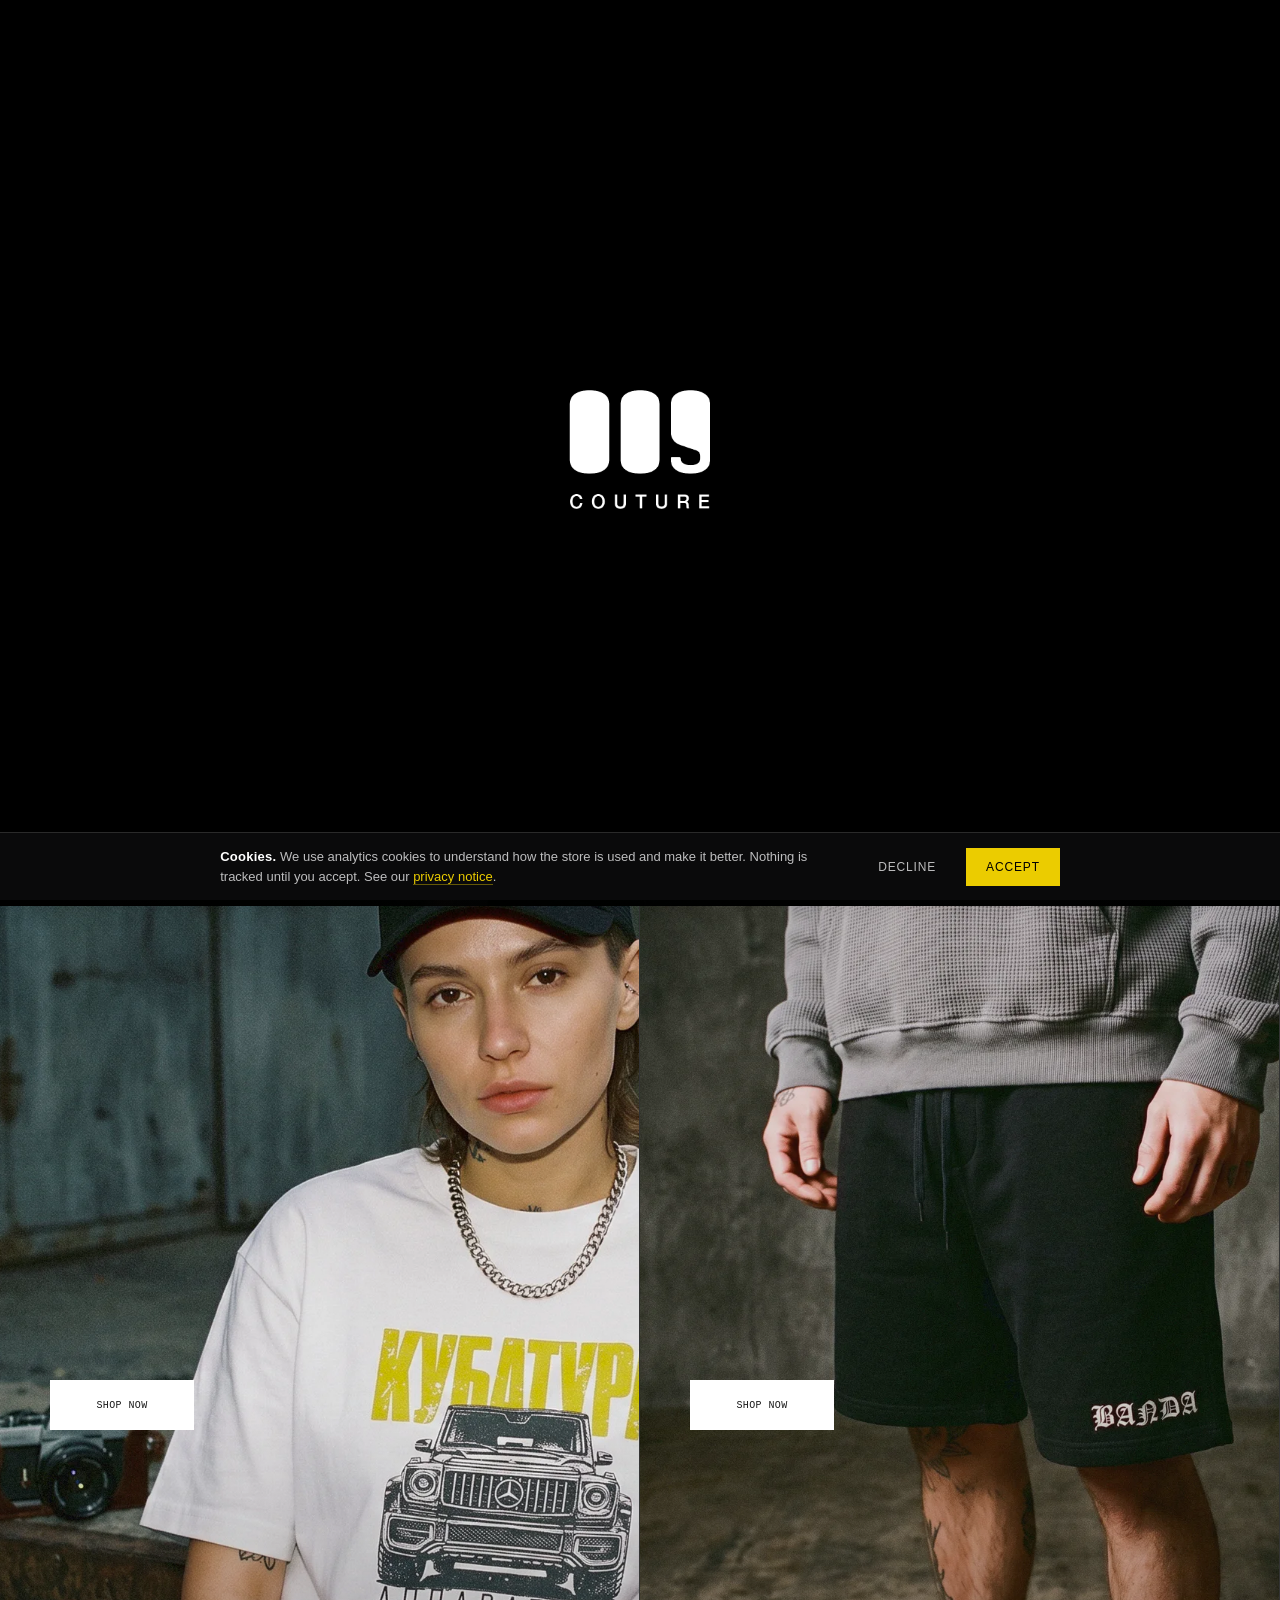
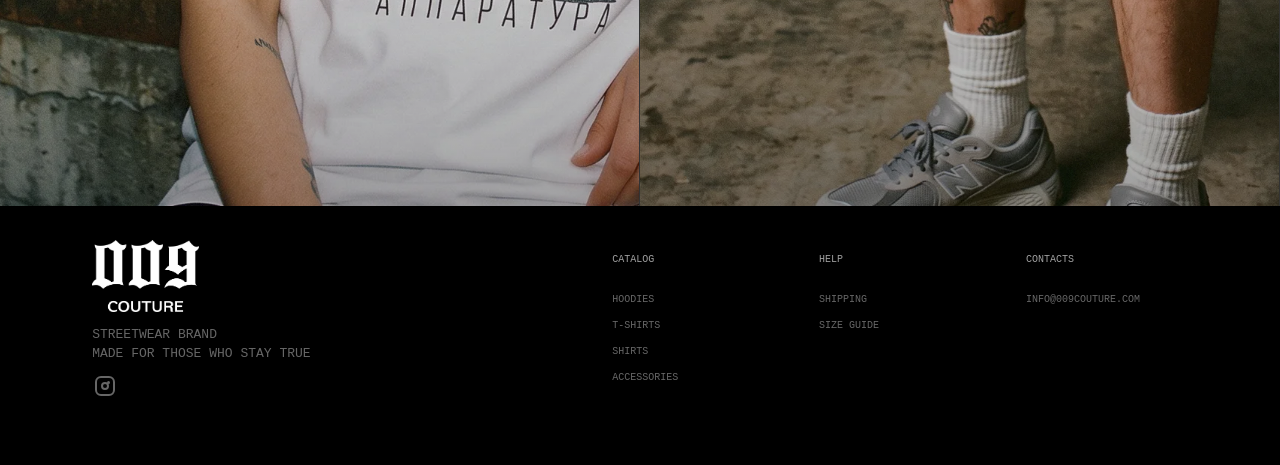
==== commit d04e4892: "storefront: activate PostHog analytics (real project key, EU, identified_only person profiles) Co-Au" ====
--- a/index.html
+++ b/index.html
@@ -62,13 +62,13 @@
     </style>
     <script>
     (function(){
-      var PH_KEY  = "__POSTHOG_KEY__";           // PostHog project API key
+      var PH_KEY  = "phc_D6tSFe4FP3r5DxeNpNMmEwfWaxfowof75o6qgmjoP6Xv"; // PostHog project API key (write-only, safe public)
       var PH_HOST = "https://eu.i.posthog.com";  // EU data region
       if(!PH_KEY || PH_KEY.slice(0,2)==="__") return;  // not configured yet → no banner, no tracking
       var CK = "ck_consent_009";
       function loadPH(){
         !function(t,e){var o,n,p,r;e.__SV||(window.posthog=e,e._i=[],e.init=function(i,s,a){function g(t,e){var o=e.split(".");2==o.length&&(t=t[o[0]],e=o[1]),t[e]=function(){t.push([e].concat(Array.prototype.slice.call(arguments,0)))}}(p=t.createElement("script")).type="text/javascript",p.crossOrigin="anonymous",p.async=!0,p.src=s.api_host.replace(".i.posthog.com","-assets.i.posthog.com")+"/static/array.js",(r=t.getElementsByTagName("script")[0]).parentNode.insertBefore(p,r);var u=e;for(void 0!==a?u=e[a]=[]:a="posthog",u.people=u.people||[],u.toString=function(t){var e="posthog";return"posthog"!==a&&(e+="."+a),t||(e+=" (stub)"),e},u.people.toString=function(){return u.toString(1)+".people (stub)"},o="init capture register register_once register_for_session unregister unregister_for_session getFeatureFlag getFeatureFlagPayload isFeatureEnabled reloadFeatureFlags updateEarlyAccessFeatureEnrollment getEarlyAccessFeatures on onFeatureFlags onSessionId getSurveys getActiveMatchingSurveys renderSurvey canRenderSurvey identify setPersonProperties group resetGroups setPersonPropertiesForFlags resetPersonPropertiesForFlags setGroupPropertiesForFlags resetGroupPropertiesForFlags reset get_distinct_id getGroups get_session_id get_session_replay_url alias set_config startSessionRecording stopSessionRecording sessionRecordingStarted captureException loadToolbar get_property getSessionProperty createPersonProfile opt_in_capturing opt_out_capturing has_opted_in_capturing has_opted_out_capturing clear_opt_in_out_capturing debug getPageViewId".split(" "),n=0;n<o.length;n++)g(u,o[n]);e._i.push([i,s,a])},e.__SV=1)}(document,window.posthog||[]);
-        posthog.init(PH_KEY,{api_host:PH_HOST, capture_pageview:true, capture_pageleave:true, autocapture:true, persistence:"localStorage+cookie", session_recording:{maskAllInputs:true}});
+        posthog.init(PH_KEY,{api_host:PH_HOST, person_profiles:"identified_only", capture_pageview:true, capture_pageleave:true, autocapture:true, persistence:"localStorage+cookie", session_recording:{maskAllInputs:true}});
         window.addEventListener("hashchange",function(){try{posthog.capture("$pageview");}catch(e){}}); // hash-routed SPA
       }
       function hide(){var b=document.getElementById("ck-banner");if(b){b.classList.remove("show");setTimeout(function(){b&&b.remove();},480);}}
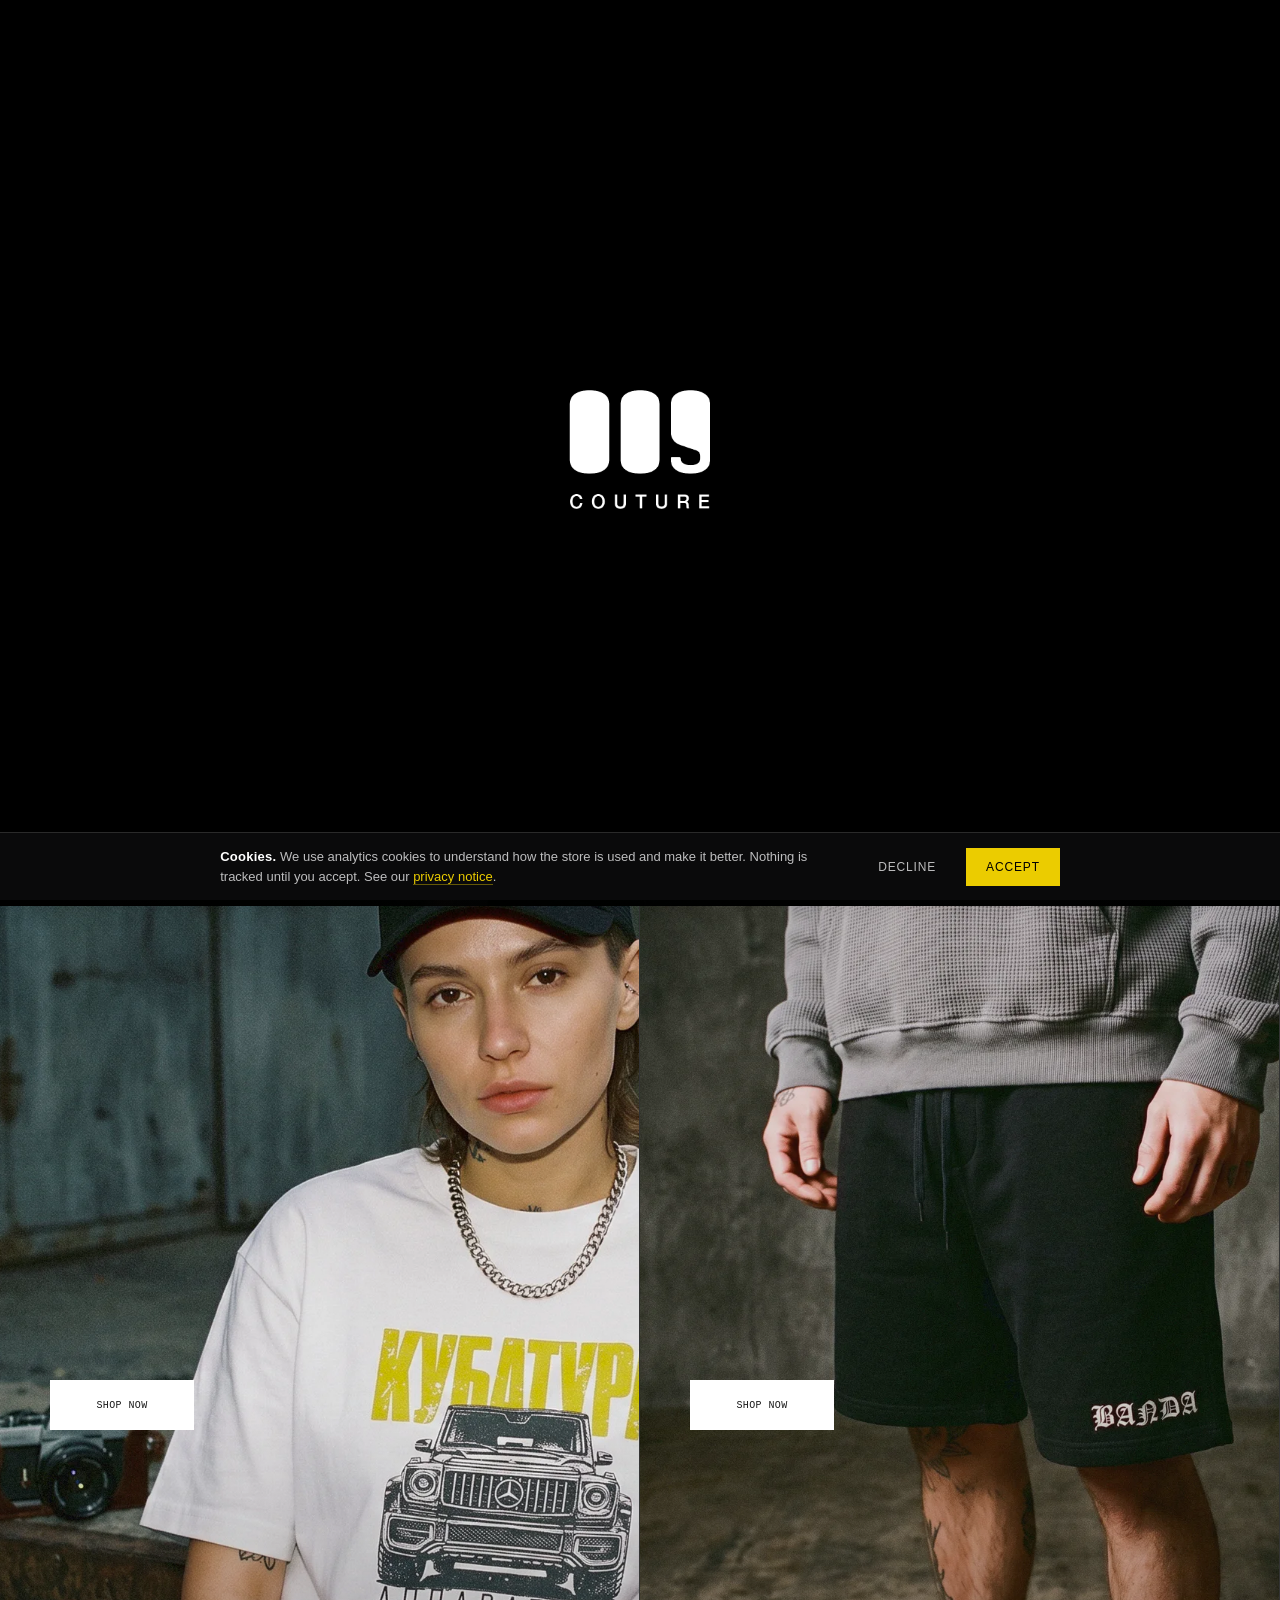
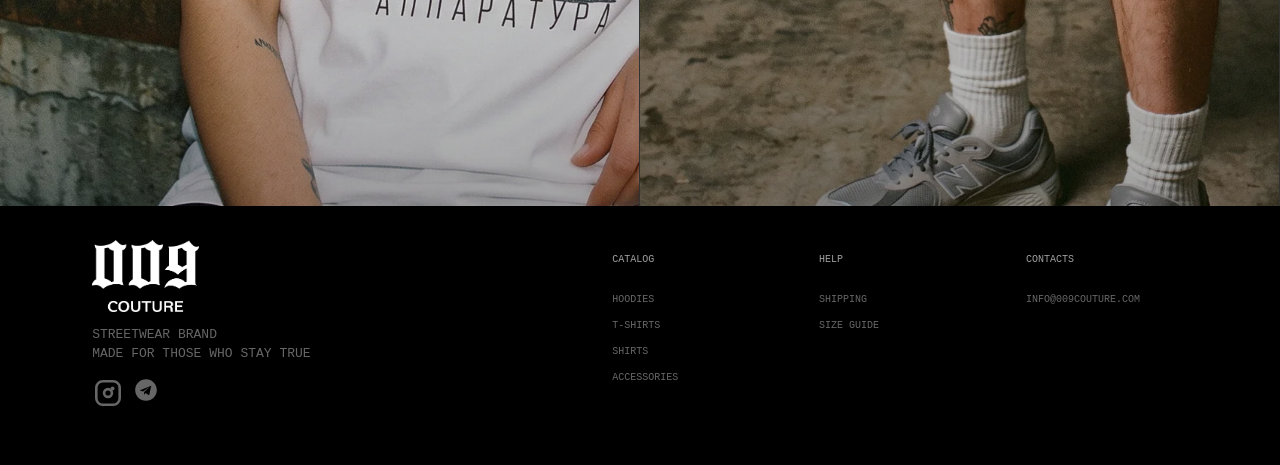
==== commit 4de4d4e0: "Storefront: add Telegram icon (@couture009) next to Instagram everywhere + bigger social icons - Tel" ====
--- a/index.html
+++ b/index.html
@@ -41,8 +41,8 @@
         });
       })();
     </script>
-    <script type="module" crossorigin src="./assets/index-a7e70595.js"></script>
-    <link rel="stylesheet" crossorigin href="./assets/index-5036cf2e.css">
+    <script type="module" crossorigin src="./assets/index-5e18681c.js"></script>
+    <link rel="stylesheet" crossorigin href="./assets/index-69cae27c.css">
 
     <!-- 009 analytics: cookie consent (opt-in) + PostHog. No tracking until Accept. -->
     <style>
--- a/assets/index-69cae27c.css
+++ b/assets/index-69cae27c.css
@@ -0,0 +1,38 @@
+@import "https://fonts.googleapis.com/css2?family=UnifrakturCook:wght@700&display=swap";@layer properties{@supports (((-webkit-hyphens:none)) and (not (margin-trim:inline))) or ((-moz-orient:inline) and (not (color:rgb(from red r g b)))){*,:before,:after,::backdrop{--tw-rotate-x:initial;--tw-rotate-y:initial;--tw-rotate-z:initial;--tw-skew-x:initial;--tw-skew-y:initial;--tw-blur:initial;--tw-brightness:initial;--tw-contrast:initial;--tw-grayscale:initial;--tw-hue-rotate:initial;--tw-invert:initial;--tw-opacity:initial;--tw-saturate:initial;--tw-sepia:initial;--tw-drop-shadow:initial;--tw-drop-shadow-color:initial;--tw-drop-shadow-alpha:100%;--tw-drop-shadow-size:initial;--tw-ease:initial}}}@layer theme{:root,:host{--font-sans:ui-sans-serif, system-ui, sans-serif, "Apple Color Emoji", "Segoe UI Emoji", "Segoe UI Symbol", "Noto Color Emoji";--font-mono:ui-monospace, SFMono-Regular, Menlo, Monaco, Consolas, "Liberation Mono", "Courier New", monospace;--spacing:.25rem;--ease-in:cubic-bezier(.4, 0, 1, 1);--ease-out:cubic-bezier(0, 0, .2, 1);--ease-in-out:cubic-bezier(.4, 0, .2, 1);--default-transition-duration:.15s;--default-transition-timing-function:cubic-bezier(.4, 0, .2, 1);--default-font-family:var(--font-sans);--default-mono-font-family:var(--font-mono)}}@layer base{*,:after,:before,::backdrop{box-sizing:border-box;border:0 solid;margin:0;padding:0}::file-selector-button{box-sizing:border-box;border:0 solid;margin:0;padding:0}html,:host{-webkit-text-size-adjust:100%;tab-size:4;line-height:1.5;font-family:var(--default-font-family,ui-sans-serif, system-ui, sans-serif, "Apple Color Emoji", "Segoe UI Emoji", "Segoe UI Symbol", "Noto Color Emoji");font-feature-settings:var(--default-font-feature-settings,normal);font-variation-settings:var(--default-font-variation-settings,normal);-webkit-tap-highlight-color:transparent}hr{height:0;color:inherit;border-top-width:1px}abbr:where([title]){-webkit-text-decoration:underline dotted;text-decoration:underline dotted}h1,h2,h3,h4,h5,h6{font-size:inherit;font-weight:inherit}a{color:inherit;-webkit-text-decoration:inherit;-webkit-text-decoration:inherit;-webkit-text-decoration:inherit;-webkit-text-decoration:inherit;text-decoration:inherit}b,strong{font-weight:bolder}code,kbd,samp,pre{font-family:var(--default-mono-font-family,ui-monospace, SFMono-Regular, Menlo, Monaco, Consolas, "Liberation Mono", "Courier New", monospace);font-feature-settings:var(--default-mono-font-feature-settings,normal);font-variation-settings:var(--default-mono-font-variation-settings,normal);font-size:1em}small{font-size:80%}sub,sup{vertical-align:baseline;font-size:75%;line-height:0;position:relative}sub{bottom:-.25em}sup{top:-.5em}table{text-indent:0;border-color:inherit;border-collapse:collapse}:-moz-focusring{outline:auto}progress{vertical-align:baseline}summary{display:list-item}ol,ul,menu{list-style:none}img,svg,video,canvas,audio,iframe,embed,object{vertical-align:middle;display:block}img,video{max-width:100%;height:auto}button,input,select,optgroup,textarea{font:inherit;font-feature-settings:inherit;font-variation-settings:inherit;letter-spacing:inherit;color:inherit;opacity:1;background-color:#0000;border-radius:0}::file-selector-button{font:inherit;font-feature-settings:inherit;font-variation-settings:inherit;letter-spacing:inherit;color:inherit;opacity:1;background-color:#0000;border-radius:0}:where(select:is([multiple],[size])) optgroup{font-weight:bolder}:where(select:is([multiple],[size])) optgroup option{padding-inline-start:20px}::file-selector-button{margin-inline-end:4px}::placeholder{opacity:1}@supports (not ((-webkit-appearance:-apple-pay-button))) or (contain-intrinsic-size:1px){::placeholder{color:currentColor}@supports (color:color-mix(in lab, red, red)){::placeholder{color:color-mix(in oklab, currentcolor 50%, transparent)}}}textarea{resize:vertical}::-webkit-search-decoration{-webkit-appearance:none}::-webkit-date-and-time-value{min-height:1lh;text-align:inherit}::-webkit-datetime-edit{display:inline-flex}::-webkit-datetime-edit-fields-wrapper{padding:0}::-webkit-datetime-edit{padding-block:0}::-webkit-datetime-edit-year-field{padding-block:0}::-webkit-datetime-edit-month-field{padding-block:0}::-webkit-datetime-edit-day-field{padding-block:0}::-webkit-datetime-edit-hour-field{padding-block:0}::-webkit-datetime-edit-minute-field{padding-block:0}::-webkit-datetime-edit-second-field{padding-block:0}::-webkit-datetime-edit-millisecond-field{padding-block:0}::-webkit-datetime-edit-meridiem-field{padding-block:0}::-webkit-calendar-picker-indicator{line-height:1}:-moz-ui-invalid{box-shadow:none}button,input:where([type=button],[type=reset],[type=submit]){appearance:button}::file-selector-button{appearance:button}::-webkit-inner-spin-button{height:auto}::-webkit-outer-spin-button{height:auto}[hidden]:where(:not([hidden=until-found])){display:none!important}}@layer components;@layer utilities{.visible{visibility:visible}.absolute{position:absolute}.fixed{position:fixed}.relative{position:relative}.static{position:static}.start{inset-inline-start:var(--spacing)}.end{inset-inline-end:var(--spacing)}.block{display:block}.contents{display:contents}.flex{display:flex}.grid{display:grid}.hidden{display:none}.inline{display:inline}.table{display:table}.transform{transform:var(--tw-rotate-x,) var(--tw-rotate-y,) var(--tw-rotate-z,) var(--tw-skew-x,) var(--tw-skew-y,)}.resize{resize:both}.italic{font-style:italic}.blur{--tw-blur:blur(8px);filter:var(--tw-blur,) var(--tw-brightness,) var(--tw-contrast,) var(--tw-grayscale,) var(--tw-hue-rotate,) var(--tw-invert,) var(--tw-saturate,) var(--tw-sepia,) var(--tw-drop-shadow,)}.drop-shadow{--tw-drop-shadow-size:drop-shadow(0 1px 2px var(--tw-drop-shadow-color,#0000001a)) drop-shadow(0 1px 1px var(--tw-drop-shadow-color,#0000000f));--tw-drop-shadow:drop-shadow(0 1px 2px #0000001a) drop-shadow(0 1px 1px #0000000f);filter:var(--tw-blur,) var(--tw-brightness,) var(--tw-contrast,) var(--tw-grayscale,) var(--tw-hue-rotate,) var(--tw-invert,) var(--tw-saturate,) var(--tw-sepia,) var(--tw-drop-shadow,)}.filter{filter:var(--tw-blur,) var(--tw-brightness,) var(--tw-contrast,) var(--tw-grayscale,) var(--tw-hue-rotate,) var(--tw-invert,) var(--tw-saturate,) var(--tw-sepia,) var(--tw-drop-shadow,)}.transition{transition-property:color,background-color,border-color,outline-color,text-decoration-color,fill,stroke,--tw-gradient-from,--tw-gradient-via,--tw-gradient-to,opacity,box-shadow,transform,translate,scale,rotate,filter,-webkit-backdrop-filter,backdrop-filter,display,content-visibility,overlay,pointer-events;transition-timing-function:var(--tw-ease,var(--default-transition-timing-function));transition-duration:var(--tw-duration,var(--default-transition-duration))}.ease-in{--tw-ease:var(--ease-in);transition-timing-function:var(--ease-in)}.ease-in-out{--tw-ease:var(--ease-in-out);transition-timing-function:var(--ease-in-out)}.ease-out{--tw-ease:var(--ease-out);transition-timing-function:var(--ease-out)}}:root{--black:#000;--panel:#121212;--line:#333;--muted:#838383;--yellow:#ebcc00;--mono:"Courier New", Courier, monospace}*{box-sizing:border-box}html{scroll-behavior:smooth;background:var(--black)}body{background:var(--black);color:#fff;font-family:var(--mono);margin:0}a{color:inherit;text-decoration:none}button,a{-webkit-tap-highlight-color:transparent}button{font:inherit}img{display:block}main{background:#000;width:100%;overflow:hidden}.visually-hidden{clip:rect(0, 0, 0, 0);white-space:nowrap;border:0;width:1px;height:1px;margin:-1px;padding:0;position:absolute;overflow:hidden}.site-header{z-index:20;border-bottom:1px solid var(--line);background:#000;justify-content:space-between;align-items:center;height:68px;padding:0 7.2vw;display:flex;position:relative}.brand{align-items:center;height:50px;display:flex}.brand img{object-fit:contain;width:auto;height:50px}.desktop-nav{color:#7a7a7a;letter-spacing:.02em;align-items:center;gap:28px;font-size:12px;display:flex}.desktop-nav a,.desktop-nav button{transition:color .16s,border-color .16s}.desktop-nav a:hover,.desktop-nav button:hover{color:#fff}.currency,.icon-button,.menu-toggle{color:inherit;cursor:pointer;background:0 0;border:0}.currency{border:1px solid #1c1c1c;height:34px;padding:0 14px}.icon-button{justify-content:center;align-items:center;width:20px;height:32px;padding:0;font-size:22px;line-height:1;display:inline-flex;position:relative}.bag{font-size:18px}.menu-toggle{font-size:24px;display:none}.mobile-header-actions{display:none}.mobile-icon-button{color:#747474;cursor:pointer;background:0 0;border:0;justify-content:center;align-items:center;width:24px;height:30px;padding:0}.account-glyph{width:20px;height:27px;display:block;position:relative}.account-glyph:before{content:"";border:1.5px solid;border-radius:50%;width:9px;height:9px;position:absolute;top:1px;left:50%;transform:translate(-50%)}.account-glyph:after{content:"";border:1.5px solid;border-bottom:0;border-radius:12px 12px 0 0;width:17px;height:12px;position:absolute;bottom:0;left:50%;transform:translate(-50%)}.bag-glyph{border:1.5px solid;border-radius:1px;width:21px;height:18px;margin-top:5px;display:block;position:relative}.bag-glyph:before{content:"";border:1.5px solid;border-bottom:0;border-radius:7px 7px 0 0;width:9px;height:8px;position:absolute;bottom:14px;left:50%;transform:translate(-50%)}.menu-glyph{flex-direction:column;justify-content:space-between;width:22px;height:18px;display:flex}.menu-glyph>span{transform-origin:50%;background:currentColor;width:100%;height:1.5px;transition:transform .16s,opacity .16s;display:block}.menu-toggle[aria-expanded=true] .menu-glyph>span:first-child{transform:translateY(8.25px)rotate(45deg)}.menu-toggle[aria-expanded=true] .menu-glyph>span:nth-child(2){opacity:0}.menu-toggle[aria-expanded=true] .menu-glyph>span:last-child{transform:translateY(-8.25px)rotate(-45deg)}.hero{background-image:radial-gradient(circle at 50% 56%,#0000 20%,#00000038 70%,#0000009e 100%),linear-gradient(#0000 34%,#0000006b 62%,#000000f0 100%),url(../assets/store/hero.webp);background-position:50%;background-size:cover;height:838px;position:relative}.hero-lockup{object-fit:cover;width:280px;height:155px;position:absolute;top:547px;left:50%;transform:translate(-50%)}.shop-button{color:#1a1a1a;letter-spacing:.04em;text-transform:uppercase;background:#fff;border:1px solid #fff;justify-content:center;align-items:center;width:144px;height:50px;font-size:10px;transition:background .16s,color .16s;display:inline-flex}.shop-button:hover,.shop-button:focus-visible{color:#fff;background:#000}.hero-button{width:200px;height:51px;position:absolute;top:710px;left:50%;transform:translate(-50%)}.product-grid{grid-template-columns:repeat(4,minmax(0,1fr));display:grid}.product-card{border:1px solid var(--line);background:var(--panel);min-width:0;height:568px;position:relative;overflow:hidden}.favorite{z-index:3;color:#969696;cursor:pointer;background:0 0;border:0;width:28px;height:26px;padding:4px;font-family:Arial,sans-serif;font-size:20px;line-height:18px;position:absolute;top:24px;right:24px}.favorite--active{color:#ffdf00}.product-visual{position:absolute;inset:48px 24px 116px;overflow:hidden}.product-visual--detail{inset:0 0 117px}.product-image{object-fit:contain;width:100%;height:100%;transition:transform .36s;position:absolute;top:50%;left:50%;transform:translate(-50%,-50%)}.product-visual:hover .product-image{transform:translate(-50%,-50%)scale(1.025)}.product-image--hoodie{width:180%;height:180%}.product-image--detail{object-fit:fill;width:100%;height:100%;top:0;left:0;transform:none}.product-visual:hover .product-image--detail{transform:scale(1.015)}.product-image--shorts{width:160%;height:160%}.product-image--tee,.product-image--black-tee{width:136%;height:136%}.product-meta{text-transform:uppercase;justify-content:space-between;align-items:flex-start;gap:16px;height:36px;font-size:16px;line-height:18px;display:flex;position:absolute;top:492px;left:24px;right:24px}.product-copy{flex:1;min-width:0}.product-meta strong,.product-meta small{white-space:nowrap;display:block}.product-meta strong{font-size:16px;font-weight:700;line-height:18px}.product-meta small,.product-price{color:#fff;margin-top:0;font-size:16px;font-weight:400;line-height:18px}.product-arrow{z-index:2;color:#fff;text-align:center;width:16px;height:24px;font-family:Arial,sans-serif;font-size:24px;line-height:22px;position:absolute;top:235px}.product-arrow--left{color:#676767;left:8px}.product-arrow--right{right:8px}.product-progress{z-index:2;gap:4px;width:186px;height:1px;display:flex;position:absolute;bottom:8px;left:50%;transform:translate(-50%)}.product-progress>span{background:#525252;flex:1}.product-progress .product-progress__active{background:#ffd52b}.collection-grid{grid-template-columns:1fr 1fr;height:900px;display:grid}.collection-card{border-right:1px solid var(--line);background-position:50%;background-size:cover;min-width:0;position:relative;overflow:hidden}.collection-card--shorts{background-image:linear-gradient(#0000 58%,#0000003d),url(../assets/store/story-shorts.webp)}.collection-card--tees{background-image:linear-gradient(#0000 55%,#00000042),url(../assets/store/story-tee.webp);background-position:0}.collection-copy{position:absolute;bottom:376px;left:50px;padding:20px 26px 24px;margin:0 0 -24px -26px;background:linear-gradient(180deg,#0a0a0a5c,#0a0a0a85);-webkit-backdrop-filter:blur(14px) saturate(.92);backdrop-filter:blur(14px) saturate(.92)}.collection-copy span{color:#f1d31a;letter-spacing:.02em;font-family:Georgia,serif;font-size:16px}.collection-copy h2{text-transform:uppercase;margin:8px 0 28px;font-size:30px;font-weight:400;line-height:1.12}.section-title{border-bottom:1px solid var(--line);text-transform:uppercase;height:116px;margin:0;padding:45px 0 0 7.2vw;font-size:30px;font-weight:400;line-height:1}.site-footer{color:#666;text-transform:uppercase;background:#000;grid-template-columns:430px 1fr;gap:90px;height:259px;padding:34px 7.2vw 28px;display:grid}.footer-brand img{object-fit:contain;width:auto;height:72px}.footer-brand p{margin:14px 0 10px;font-size:13px;line-height:1.45}.instagram{color:#666;justify-content:center;align-items:center;width:25px;height:25px;display:inline-flex}.instagram-glyph{border:2px solid;border-radius:6px;width:20px;height:20px;display:block;position:relative}.instagram-glyph:before{content:"";border:2px solid;border-radius:50%;width:8px;height:8px;position:absolute;top:50%;left:50%;transform:translate(-50%,-50%)}.instagram-glyph:after{content:"";background:currentColor;border-radius:50%;width:3px;height:3px;position:absolute;top:3px;right:3px}.instagram:hover{color:#fff}.footer-columns .instagram--contacts{display:none}.footer-columns{grid-template-columns:repeat(3,minmax(100px,1fr));gap:45px;padding-top:12px;display:grid}.footer-columns h3,.footer-columns a{margin:0 0 11px;font-size:10px;font-weight:400;display:block}.footer-columns h3{color:#a0a0a0;margin-bottom:25px}.footer-columns a:hover{color:#fff}@media (width<=1100px){.site-header{padding-inline:32px}.brand{height:46px}.brand img{width:auto;height:46px}.desktop-nav{gap:17px;font-size:10px}.hero{height:720px}.hero-lockup{top:455px}.hero-button{top:618px}.product-card{height:568px}.product-meta{left:24px;right:24px}.product-price{display:block}.collection-grid{height:720px}.collection-copy{bottom:250px;left:32px;margin-left:-20px;padding:18px 22px 22px}.site-footer{grid-template-columns:320px 1fr;gap:40px;padding-inline:32px}}@media (width<=800px){.site-header{height:68px;padding-inline:16px}.brand{height:46px}.brand img{width:auto;max-width:none;height:46px}.mobile-header-actions{flex:none;align-items:center;gap:18px;display:flex}.menu-toggle{display:inline-flex}.desktop-nav{border-bottom:1px solid var(--line);background:#000;flex-direction:column;align-items:flex-start;padding:24px;display:none;position:absolute;top:68px;left:0;right:0}.desktop-nav--open{display:flex}.hero{background-position:50%;height:520px}.hero-lockup{width:238px;height:132px;top:300px}.hero-button{width:150px;height:42px;top:432px}.product-grid{grid-template-columns:repeat(3,minmax(0,1fr))}.product-grid .product-card:nth-child(4){display:none}.product-card{height:568px}.product-visual{inset:48px 24px 116px}.product-meta{top:492px}.product-meta strong{font-size:16px}.collection-grid{grid-template-columns:1fr;height:auto}.collection-card{height:650px}.collection-copy{bottom:80px}.section-title{padding-left:24px;font-size:24px}.site-footer{grid-template-columns:1fr;gap:30px;height:auto;min-height:430px;padding:34px 24px}.footer-columns{gap:22px}}@media (width<=520px){.site-header{height:68px;padding-inline:12px}.brand{height:44px}.desktop-nav{top:68px}.hero{background-position:50%;background-size:auto 420px;height:420px}.hero-lockup{width:210px;height:116px;top:237px}.hero-button{width:132px;height:38px;top:344px}.product-grid,.product-grid .product-card:nth-child(4){display:block}.product-card{border-left:1px solid var(--line);height:568px}.product-visual{inset:48px 24px 116px}.product-meta{top:492px}.product-price{display:block}.collection-card{height:480px}.collection-copy{bottom:48px;left:22px;margin-left:-14px;padding:15px 16px 17px}.collection-copy h2{margin-bottom:20px;font-size:22px}.collection-copy span{font-size:12px}.shop-button{width:116px;height:40px}.section-title{height:90px;padding:34px 0 0 20px;font-size:20px}.bestseller-grid .product-card{height:568px}.site-footer{min-height:0;padding:44px 22px 28px;display:block}.footer-brand{text-align:center}.footer-brand img{width:auto;max-width:100%;height:92px;margin-inline:auto}.footer-brand p{margin:20px 0 48px;font-size:16px;line-height:1.45}.instagram--brand{display:none}.footer-columns{grid-template-columns:repeat(2,minmax(0,1fr));gap:44px 32px;padding-top:0}.footer-columns>div{min-width:0}.footer-columns h3,.footer-columns a{margin-bottom:15px;font-size:16px;line-height:1.35}.footer-columns h3{color:#b0b0b0;margin-bottom:30px}.footer-columns .instagram--contacts{margin-top:2px;margin-bottom:0;display:inline-flex}}.product-visual.product-visual--detail{inset:0 0 116px}.header-cart-button,.desktop-nav .bag{position:relative}.account-glyph--desktop{width:16px;height:23px;transform:scale(.75)}.bag-glyph--desktop{margin-top:3px;transform:scale(.78)}.cart-count{color:#000;text-align:center;background:#ffd52b;border-radius:7px;min-width:14px;height:14px;padding:0 3px;font-size:9px;line-height:14px;position:absolute;top:0;right:-5px}.nav-active{color:#fff}.catalog-page,.item-page{background:#000;min-height:100vh}.catalog-toolbar{z-index:10;text-transform:uppercase;background:#000;justify-content:space-between;align-items:center;gap:24px;height:50px;padding:16px 7.2vw;display:flex;position:relative}.category-list,.catalog-actions{align-items:center;display:flex}.category-list{gap:24px}.catalog-actions{gap:16px}.category-list button,.catalog-actions button{color:#676767;text-transform:uppercase;cursor:pointer;white-space:nowrap;background:0 0;border:0;padding:0;font-size:16px;line-height:18px}.category-list .category-active,.catalog-actions button{color:#fff}.catalog-actions>span{background:#fff;width:1px;height:12px}.catalog-product-grid{grid-template-columns:repeat(4,minmax(0,1fr))}.catalog-product-grid .product-card{height:568px}.sort-popover{z-index:35;color:#000;text-transform:uppercase;background:#fff;width:238px;padding:8px;position:absolute;top:117px;right:34px;box-shadow:0 0 11px #27272780}.sort-popover button{color:#000;text-align:left;text-transform:uppercase;cursor:pointer;background:#fff;border:0;justify-content:space-between;align-items:center;gap:10px;width:100%;min-height:34px;padding:8px;font-size:16px;line-height:18px;display:flex}.choice-box{border:1px solid #000;flex:0 0 16px;width:16px;height:16px;position:relative}.choice-box--selected:after{content:"";background:#000;position:absolute;inset:3px}.drawer-overlay{z-index:100;-webkit-backdrop-filter:blur(5px);backdrop-filter:blur(5px);background:#000000b3;position:fixed;inset:0}.cart-drawer,.filter-drawer,.size-chart-drawer{color:#000;text-transform:uppercase;background:#fff;width:375px;max-width:100vw;height:100%;min-height:100%;position:absolute;top:0;right:0;overflow-y:auto}.drawer-heading{border-bottom:1px solid #000;justify-content:space-between;align-items:center;height:72px;padding:24px;display:flex}.drawer-heading h2{margin:0;font-size:18px;font-weight:400;line-height:20px}.drawer-heading button{color:#000;cursor:pointer;background:#fff;border:0;width:24px;height:24px;padding:0;font-size:24px;line-height:22px}.filter-content{padding-top:16px}.filter-size{border-bottom:1px solid #000;margin:0 24px;padding-bottom:16px}.filter-section-title,.filter-collapsed{color:#000;text-transform:uppercase;justify-content:space-between;align-items:center;width:100%;font-size:16px;line-height:18px;display:flex}.filter-section-title{margin-bottom:16px}.size-filter-options{gap:12px;display:grid}.size-filter-options label{cursor:pointer;align-items:center;gap:8px;font-size:16px;line-height:18px;display:flex}.size-filter-options input{appearance:none;border:1px solid #000;width:16px;height:16px;margin:0}.size-filter-options input:checked{background:#000;box-shadow:inset 0 0 0 3px #fff}.filter-collapsed{cursor:pointer;background:#fff;border:0;border-bottom:1px solid #000;height:50px;padding:8px 24px 16px}.filter-actions{background:#fff;border-top:1px solid #000;grid-template-columns:200px 1fr;gap:4px;height:96px;padding:24px;display:grid;position:absolute;bottom:0;left:0;right:0}.filter-actions button{color:#fff;text-transform:uppercase;cursor:pointer;background:#000;border:0;height:48px;font-size:16px}.filter-actions button:last-child{color:#000;background:#fff;font-size:11px;text-decoration:underline}.cart-items{min-height:calc(100% - 242px);padding-bottom:170px}.empty-cart{color:#676767;margin:32px 24px;font-size:16px}.cart-item{border-bottom:1px solid #000;grid-template-columns:77px 1fr;gap:16px;min-height:166px;padding:24px;display:grid}.cart-item-image{background:#ccc;justify-content:center;align-items:center;width:77px;height:118px;padding:16px 4px;display:flex;overflow:hidden}.cart-item-image img{object-fit:contain;width:110px;height:110px}.cart-item-info{flex-direction:column;justify-content:space-between;gap:16px;min-width:0;display:flex}.cart-item-info h3,.cart-item-info p{color:#000;text-transform:uppercase;margin:0;font-weight:400}.cart-item-info h3{font-size:16px;line-height:18px}.cart-item-info p{margin-top:8px;font-size:14px;line-height:16px}.cart-item-actions{grid-template-columns:58px 34px 1fr;align-items:center;gap:4px;display:grid}.quantity-control{background:#e8e8e8;justify-content:space-between;align-items:center;height:34px;padding:4px 2px;display:flex}.quantity-control button,.remove-item{color:#1f1f1f;cursor:pointer;background:0 0;border:0}.remove-item{color:#676767;height:34px;font-size:20px}.cart-item-price{flex-direction:column;align-items:flex-end;display:flex}.cart-item-price del{color:#676767;font-size:14px}.cart-item-price span{font-size:16px}.cart-summary{background:#fff;border-top:1px solid #000;min-height:170px;padding:24px;position:absolute;bottom:0;left:0;right:0}.cart-summary>div{justify-content:space-between;margin-bottom:24px;font-size:18px;display:flex}.cart-checkout{color:#fff;background:#000;justify-content:center;align-items:center;width:100%;height:48px;font-size:16px;display:flex}.cart-checkout--disabled{opacity:.45;pointer-events:none}.cart-summary>button{color:#000;text-transform:uppercase;cursor:pointer;background:#fff;border:0;width:100%;margin-top:12px;font-size:16px;text-decoration:underline}.item-back{color:#676767;text-transform:uppercase;align-items:center;gap:8px;height:50px;padding:16px 7.2vw;font-size:16px;line-height:18px;display:flex}.item-back span{font-family:Arial,sans-serif;font-size:24px}.item-main{grid-template-columns:minmax(0,607px) minmax(0,637px);gap:40px;width:min(1284px,100% - 48px);min-height:719px;margin:0 auto;display:grid}.item-gallery{height:719px;position:relative;overflow:hidden}.item-gallery>img{object-fit:contain;width:492px;max-width:82%;height:607px;position:absolute;top:56px;left:50%;transform:translate(-50%)}.item-gallery-arrow{z-index:2;color:#fff;cursor:pointer;background:0 0;border:0;width:32px;height:32px;padding:0;font-family:Arial,sans-serif;font-size:30px;position:absolute;top:336px}.item-gallery-arrow--left{color:#676767;left:0}.item-gallery-arrow--right{right:0}.item-progress{gap:4px;width:186px;height:1px;display:flex;position:absolute;bottom:47px;left:50%;transform:translate(-50%)}.item-progress span{background:#525252;flex:1}.item-progress .item-progress--active{background:#ffd52b}.item-details{flex-direction:column;gap:56px;min-height:589px;padding:64px;display:flex}.item-purchase{flex-direction:column;gap:48px;display:flex}.item-heading{flex-direction:column;gap:24px;display:flex}.item-heading h1{text-transform:uppercase;width:229px;margin:0;font-size:18px;font-weight:400;line-height:20px}.item-heading p{gap:16px;margin:0;font-size:16px;display:flex}.item-heading del{color:#676767}.item-heading strong{color:#ffd52b;font-weight:400}.size-picker{flex-direction:column;gap:16px;display:flex}.size-picker-heading{text-transform:uppercase;justify-content:space-between;gap:24px;font-size:16px;display:flex}.size-picker-heading button{color:#676767;text-transform:uppercase;cursor:pointer;background:0 0;border:0;padding:0;font-size:16px;text-decoration:underline}.size-options{gap:8px;display:flex}.size-options button{color:#fff;cursor:pointer;background:#000;border:1px solid #ccc;width:34px;height:34px;padding:0;font-size:16px}.size-options .size-option--active{color:#000;background:#fff}.add-to-cart{color:#000;text-transform:uppercase;cursor:pointer;background:#fff;border:0;width:100%;height:48px;font-size:16px}.item-description h2,.item-description p{text-transform:uppercase;margin:0;font-size:16px;font-weight:400;line-height:18px}.item-description p{color:#676767;margin-top:12px}.recommended-title{text-transform:uppercase;margin:108px 0 40px;padding-left:7.2vw;font-size:32px;font-weight:400;line-height:36px}.size-chart-content{padding:24px}.size-chart-content>p{color:#000;margin:0 0 20px;font-size:12px;line-height:16px}.size-chart-content table{border-collapse:collapse;color:#000;text-align:center;width:100%;font-size:11px}.size-chart-content th,.size-chart-content td{border-bottom:1px solid #ccc;height:32px;padding:5px 2px;font-weight:400}.size-chart-content tbody th{text-align:left;font-weight:700}@media (width<=1100px){.catalog-toolbar{padding-inline:32px}.category-list{scrollbar-width:none;max-width:calc(100vw - 355px);overflow-x:auto}.catalog-product-grid{grid-template-columns:repeat(3,minmax(0,1fr))}.catalog-product-grid .product-card:nth-child(4){display:block}.item-main{grid-template-columns:1fr 1fr;gap:24px}.item-details{padding:48px 24px}}@media (width<=800px){.catalog-toolbar{flex-direction:column;align-items:flex-start;gap:12px;height:auto;min-height:82px;padding:12px 16px}.category-list{width:100%;max-width:none}.catalog-actions{justify-content:flex-end;width:100%}.catalog-product-grid{grid-template-columns:repeat(2,minmax(0,1fr))}.sort-popover{top:150px;right:16px}.item-main{width:100%;display:block}.item-gallery{height:620px}.item-gallery>img{height:540px;top:24px}.item-gallery-arrow{top:284px}.item-progress{bottom:30px}.item-details{min-height:0;padding:48px 32px 64px}.recommended-title{margin-top:64px;padding-left:24px;font-size:24px}}@media (width<=520px){.category-list{gap:18px}.category-list button,.catalog-actions button{font-size:13px}.catalog-actions{justify-content:space-between}.catalog-product-grid{display:block}.catalog-product-grid .product-card{height:568px}.sort-popover{width:calc(100% - 24px);top:150px;right:12px}.filter-actions{grid-template-columns:1fr 119px}.item-back{padding-inline:16px}.item-gallery{height:520px}.item-gallery>img{width:100%;height:450px;top:10px}.item-gallery-arrow{top:228px}.item-details{padding:40px 24px 56px}.item-heading h1{width:100%}.recommended-title{margin:48px 0 24px;padding-left:20px;font-size:20px}}@property --tw-rotate-x{syntax:"*";inherits:false}@property --tw-rotate-y{syntax:"*";inherits:false}@property --tw-rotate-z{syntax:"*";inherits:false}@property --tw-skew-x{syntax:"*";inherits:false}@property --tw-skew-y{syntax:"*";inherits:false}@property --tw-blur{syntax:"*";inherits:false}@property --tw-brightness{syntax:"*";inherits:false}@property --tw-contrast{syntax:"*";inherits:false}@property --tw-grayscale{syntax:"*";inherits:false}@property --tw-hue-rotate{syntax:"*";inherits:false}@property --tw-invert{syntax:"*";inherits:false}@property --tw-opacity{syntax:"*";inherits:false}@property --tw-saturate{syntax:"*";inherits:false}@property --tw-sepia{syntax:"*";inherits:false}@property --tw-drop-shadow{syntax:"*";inherits:false}@property --tw-drop-shadow-color{syntax:"*";inherits:false}@property --tw-drop-shadow-alpha{syntax:"<percentage>";inherits:false;initial-value:100%}@property --tw-drop-shadow-size{syntax:"*";inherits:false}@property --tw-ease{syntax:"*";inherits:false}#root{background:#000;min-height:100vh}.collection-card{background-position:50%;background-size:cover}@media (width<=520px){.collection-card{background-position:top}}.carousel{position:absolute;inset:0}.carousel__viewport{touch-action:pan-y;width:100%;height:100%;overflow:hidden}.carousel__track{backface-visibility:hidden;align-items:stretch;height:100%;display:flex}.carousel__slide{flex:0 0 100%;min-width:0;height:100%;display:block;position:relative}.carousel__arrow{z-index:3;color:#fff;cursor:pointer;-webkit-tap-highlight-color:transparent;background:0 0;border:0;justify-content:center;align-items:center;padding:0;font-family:Arial,sans-serif;line-height:1;display:flex;position:absolute}.carousel__dots{z-index:3;gap:4px;display:flex;position:absolute;left:50%;transform:translate(-50%)}.carousel__dots button{cursor:pointer;-webkit-tap-highlight-color:transparent;background:#525252;border:0;flex:1;height:2px;padding:0;transition:background .2s}.carousel__dots button.is-active{background:#ffd52b}.carousel--card .carousel__arrow{opacity:.6;text-shadow:0 1px 5px #0000008c;width:30px;height:48px;font-size:26px;transition:opacity .22s;top:50%;transform:translateY(-50%)}.product-card:hover .carousel--card .carousel__arrow,.carousel--card:focus-within .carousel__arrow{opacity:.92}.carousel--card .carousel__arrow:hover{opacity:1}.carousel--card .carousel__arrow--left{color:#cfcfcf;left:2px}.carousel--card .carousel__arrow--right{right:2px}.carousel--card .carousel__dots{width:60%;max-width:186px;bottom:10px}.carousel--detail .carousel__slide{display:flex}.carousel--detail .item-photo{object-fit:contain;box-sizing:border-box;width:106%;height:100%;padding:4px 0 44px;position:absolute;top:50%;left:50%;transform:translate(-50%,-50%)}.carousel--detail .carousel__arrow{width:34px;height:46px;font-size:32px;top:50%;transform:translateY(-50%)}.carousel--detail .carousel__arrow--left{color:#8a8a8a;left:2px}.carousel--detail .carousel__arrow--right{right:2px}.carousel--detail .carousel__dots{width:200px;bottom:26px}@media (width<=520px){.carousel--detail .item-photo{padding:12px 8px 42px}.carousel--detail .carousel__dots{bottom:16px}}@media (prefers-reduced-motion:reduce){.carousel__track{transition:none!important}}.hero-lockup-text{text-align:center;color:#fff;pointer-events:none;text-shadow:0 2px 20px #0009;flex-direction:column;align-items:center;width:min(88%,360px);display:flex;position:absolute;top:568px;left:50%}.hl-couture{font-family:var(--mono);letter-spacing:.14em;text-transform:uppercase;font-size:15px}.hl-couture b{font-weight:700}.hl-banda{letter-spacing:.02em;margin:4px 0 8px;font-family:UnifrakturCook,Georgia,serif;font-size:66px;font-weight:700;line-height:.9}.hl-drop{font-family:var(--mono);letter-spacing:.18em;text-transform:uppercase;font-size:12px}.hl-drop em{color:var(--yellow);font-style:normal}@media (width<=1100px){.hero-lockup-text{top:476px}.hl-banda{font-size:62px}}@media (width<=800px){.hero-lockup-text{top:314px}.hl-banda{font-size:56px}.hl-couture{font-size:14px}.hl-drop{font-size:11px}}@media (width<=520px){.hero-lockup-text{width:min(90%,300px);top:248px}.hl-banda{font-size:50px}.hl-couture{font-size:12px}.hl-drop{font-size:10px}}.favorite{justify-content:center;align-items:center;line-height:0;display:flex}.favorite__heart{justify-content:center;align-items:center;display:flex;position:relative}.favorite svg{transition:filter .2s;display:block}.favorite--active svg{filter:drop-shadow(0 0 6px #ffdd008c)}.favorite__burst{border:2px solid var(--yellow);pointer-events:none;border-radius:50%;width:26px;height:26px;margin:-13px 0 0 -13px;position:absolute;top:50%;left:50%}.mobile-menu{z-index:15;pointer-events:none;height:0;transition:height .36s cubic-bezier(.65,0,.35,1);position:fixed;top:68px;left:0;right:0;overflow:hidden}.mobile-menu.is-open{pointer-events:auto;height:calc(100dvh - 68px)}.mobile-menu__inner{-webkit-backdrop-filter:blur(6px);backdrop-filter:blur(6px);background:#080809fa;flex-direction:column;height:calc(100dvh - 68px);display:flex}@media (width<=800px){.site-header{position:sticky;top:0}}.mobile-menu__links{flex-direction:column;flex:1;justify-content:center;gap:6px;padding:0 30px;display:flex}.mobile-menu__links a{color:#fff;font-family:var(--mono);letter-spacing:.02em;text-transform:uppercase;border-bottom:1px solid #ffffff14;padding:14px 0;font-size:30px;text-decoration:none;transition:color .18s,padding-left .2s}.mobile-menu__links a:hover,.mobile-menu__links a:active{color:var(--yellow);padding-left:10px}.mobile-menu__footer{justify-content:space-between;align-items:center;padding:26px 30px 44px;display:flex}.mobile-menu__footer .currency{border:1px solid var(--line);color:#fff;font-family:var(--mono);letter-spacing:.04em;cursor:pointer;background:0 0;padding:10px 16px;font-size:13px}.mobile-menu__ig{padding:8px;display:inline-flex}.size-options{gap:10px}.size-options button{width:auto;min-width:62px;height:44px;font-family:var(--mono);letter-spacing:.04em;border:1px solid #3a3a3a;padding:0 18px;font-size:14px;transition:border-color .18s;position:relative;overflow:hidden}.size-options button:hover{border-color:#fff}.size-options .size-option--active{background:#000}.size-pill{z-index:0;background:#fff;position:absolute;inset:0}.size-option__label{z-index:1;transition:color .28s;position:relative}.size-option--active .size-option__label{color:#000}.currency-wrap{display:inline-block;position:relative}.currency{white-space:nowrap;align-items:center;gap:6px;display:inline-flex}.currency-chevron{flex-shrink:0;display:block}.currency-pop{z-index:50;min-width:100%;height:0;transition:height .36s cubic-bezier(.65,0,.35,1);position:absolute;top:calc(100% + 6px);left:0;overflow:hidden}.currency-pop--up{top:auto;bottom:calc(100% + 6px)}.currency-menu{border:1px solid var(--line);background:#101012;flex-direction:column;display:flex}.currency-menu button{color:#fff;text-align:left;font-family:var(--mono);letter-spacing:.03em;cursor:pointer;white-space:nowrap;background:0 0;border:0;padding:10px 12px;font-size:13px}.currency-menu button:hover,.currency-menu button.is-active{color:var(--yellow);background:#1c1c1f}.desktop-nav a,.footer-columns a{position:relative}.footer-columns a{width:fit-content}.desktop-nav a:after,.footer-columns a:after{content:"";background:var(--yellow);transform-origin:100%;pointer-events:none;width:100%;height:1px;transition:transform .36s cubic-bezier(.65,0,.35,1);position:absolute;bottom:-3px;left:0;transform:scaleX(0)}.desktop-nav a:hover:after,.footer-columns a:hover:after{transform-origin:0;transform:scaleX(1)}.shop-button,.add-to-cart{isolation:isolate;transition:color .28s,letter-spacing .32s,background .2s;position:relative;overflow:hidden}.shop-button:before,.add-to-cart:before{content:"";background:var(--yellow);transform-origin:100%;z-index:-1;transition:transform .46s cubic-bezier(.65,0,.35,1);position:absolute;inset:0;transform:scaleX(0)}.shop-button:hover:before,.shop-button:focus-visible:before,.add-to-cart:hover:before,.add-to-cart:focus-visible:before{transform-origin:0;transform:scaleX(1)}.shop-button:hover,.shop-button:focus-visible,.add-to-cart:hover,.add-to-cart:focus-visible{color:#000;letter-spacing:.14em;background:#fff}@media (hover:none){.shop-button:before,.add-to-cart:before{display:none}.shop-button:hover,.shop-button:focus-visible,.add-to-cart:hover,.add-to-cart:focus-visible{color:#000;letter-spacing:normal;background:#fff}}.category-list button{transition:color .2s;position:relative}.category-list button:hover{color:#fff}.category-list button:after{content:"";background:var(--yellow);transform-origin:100%;pointer-events:none;width:100%;height:1px;transition:transform .34s cubic-bezier(.65,0,.35,1);position:absolute;bottom:-6px;left:0;transform:scaleX(0)}.category-list button:hover:after,.category-list button.category-active:after{transform-origin:0;transform:scaleX(1)}.loader{z-index:9999;background:#000;justify-content:center;align-items:center;display:flex;position:fixed;inset:0}.loader-lockup{--glyph-h:clamp(34px, 7.5vw, 86px);flex-direction:column;align-items:center;display:flex}.loader-009{align-items:flex-end;display:flex}.loader-mask{line-height:0;display:inline-block;overflow:hidden}.loader-glyph{height:var(--glyph-h);width:auto;display:block}.loader-couture-mask{margin-top:calc(var(--glyph-h) * .2);line-height:0;display:block;overflow:hidden}.loader-couture-img{width:calc(var(--glyph-h) * 1.767);height:auto;display:block}.checkout-page{min-height:100vh}.checkout-backrow{max-width:1000px;margin:0 auto;padding:18px 20px 0}.checkout-page .item-back{color:#8a8a90;height:auto;font-family:var(--mono);margin:0;padding:0;font-size:13px;text-decoration:none;display:inline-block}.checkout-grid{grid-template-columns:1.3fr 1fr;align-items:start;gap:40px;max-width:1000px;margin:22px auto 80px;padding:0 20px;display:grid}.checkout-form h1{font-family:var(--mono);letter-spacing:.04em;text-transform:uppercase;margin:0 0 20px;font-size:26px}.checkout-form h2{font-family:var(--mono);letter-spacing:.08em;text-transform:uppercase;color:#9a9a9a;border-bottom:1px solid var(--line);margin:24px 0 12px;padding-bottom:8px;font-size:13px}.checkout-form .field{margin-bottom:12px}.checkout-form .field-row{grid-template-columns:1fr 1fr;gap:12px;display:grid}.checkout-form label{font-family:var(--mono);letter-spacing:.04em;text-transform:uppercase;color:#8a8a8a;margin-bottom:5px;font-size:11px;display:block}.checkout-form input{border:1px solid var(--line);color:#fff;width:100%;font-family:var(--mono);background:#0e0e10;padding:11px 13px;font-size:14px;transition:border-color .18s}.checkout-form input:focus{border-color:#fff;outline:none}.checkout-form input::placeholder{color:#565659}.checkout-form select,.np-select{border:1px solid var(--line);color:#fff;width:100%;font-family:var(--mono);appearance:none;cursor:pointer;background:#0e0e10 url("data:image/svg+xml,%3Csvg xmlns='http://www.w3.org/2000/svg' width='12' height='8' viewBox='0 0 12 8'%3E%3Cpath d='M1 2l5 4 5-4' fill='none' stroke='%238a8a8a' stroke-width='1.6' stroke-linecap='round' stroke-linejoin='round'/%3E%3C/svg%3E") right 13px center no-repeat;padding:11px 34px 11px 13px;font-size:14px;transition:border-color .18s}.checkout-form select:focus,.np-select:focus{border-color:#fff;outline:none}.checkout-form select:disabled,.np-select:disabled{opacity:.5;cursor:not-allowed}.np-select option{color:#fff;background:#0e0e10}.field-hint{color:#8a8a8a;text-transform:none;letter-spacing:0;font-size:11px}.checkout-error{color:#e2564d;margin:12px 0 0;font-size:13px}.track-page{flex-direction:column;min-height:100vh;display:flex}.track-wrap{flex-direction:column;flex:1;justify-content:center;width:100%;max-width:520px;margin:0 auto;padding:40px 20px;display:flex}.track-wrap h1{font-family:var(--mono);letter-spacing:.04em;text-transform:uppercase;margin:0 0 8px;font-size:26px}.track-wrap>p{color:#8a8a8a;margin:0 0 24px;font-size:13px}.track-form{gap:10px;display:flex}.track-form input{border:1px solid var(--line);color:#fff;font-family:var(--mono);letter-spacing:.04em;background:#0e0e10;flex:1;padding:12px 14px}.track-form input:focus{border-color:#fff;outline:none}.track-form button{color:#000;font-family:var(--mono);letter-spacing:.06em;text-transform:uppercase;cursor:pointer;background:#fff;border:0;padding:0 22px;font-size:12px;transition:background .18s}.track-form button:hover:not(:disabled){background:var(--yellow)}.track-result{border:1px solid var(--line);background:#0e0e10;margin-top:26px;padding:22px}.track-result .tr-head{justify-content:space-between;align-items:center;margin-bottom:16px;display:flex}.track-result .tr-no{font-family:var(--mono);letter-spacing:.04em}.track-badge{text-transform:uppercase;letter-spacing:.04em;border:1px solid;border-radius:20px;padding:3px 12px;font-size:11px}.tb-pending{color:#b0b0b0;border-color:#444}.tb-paid,.tb-done{color:#4ccf6a;border-color:#2e5c3c}.tb-processing{color:var(--yellow);border-color:#4a4426}.tb-shipped{color:#5aa0ff;border-color:#2c4870}.tb-cancelled{color:#e2564d;border-color:#4a2b2b}.track-result .tr-line{border-top:1px solid #ffffff0f;justify-content:space-between;padding:5px 0;font-size:13px;display:flex}.track-result .tr-total{font-family:var(--mono);text-transform:uppercase;justify-content:space-between;margin-top:12px;display:flex}.track-error{color:#e2564d;margin-top:16px;font-size:13px}@media (width<=640px){.track-wrap{justify-content:center;min-height:62vh;padding:40px 22px 56px}.track-wrap h1{font-size:30px}.track-wrap>p{margin-bottom:30px;font-size:14px;line-height:1.5}.track-form{flex-direction:column;gap:12px}.track-form input{padding:16px;font-size:15px}.track-form button{width:100%;padding:16px;font-size:13px}}.checkout-submit{color:#000;width:100%;height:52px;font-family:var(--mono);letter-spacing:.06em;text-transform:uppercase;cursor:pointer;background:#fff;border:0;margin-top:22px;font-size:13px;transition:background .18s}.checkout-submit:hover:not(:disabled){background:var(--yellow)}.checkout-submit:disabled{opacity:.5;cursor:not-allowed}.checkout-summary{border:1px solid var(--line);background:#0e0e10;margin-top:125px;padding:22px;position:sticky;top:84px}.checkout-summary h2{font-family:var(--mono);letter-spacing:.08em;text-transform:uppercase;margin:0 0 16px;font-size:13px}.checkout-line{border-bottom:1px solid #ffffff0f;align-items:center;gap:12px;padding:10px 0;display:flex}.checkout-line img{object-fit:cover;background:#000;flex:none;width:54px;height:64px}.checkout-line-info{flex:1;min-width:0}.checkout-line-info b{font-size:13px;display:block}.checkout-line-info span{color:#8a8a8a;font-size:12px}.checkout-line-price{font-family:var(--mono);font-size:13px}.checkout-total{font-family:var(--mono);letter-spacing:.04em;text-transform:uppercase;justify-content:space-between;margin-top:16px;font-size:15px;display:flex}.checkout-note{color:#8a8a8a;margin:14px 0 0;font-size:12px}.addr-field{position:relative}.addr-suggestions{z-index:30;border:1px solid var(--line);background:#0e0e10;max-height:250px;margin:4px 0 0;padding:0;list-style:none;position:absolute;top:100%;left:0;right:0;overflow-y:auto;box-shadow:0 12px 30px #00000080}.addr-suggestion{font-family:var(--mono);color:#cfcfcf;cursor:pointer;border-bottom:1px solid #ffffff0d;padding:10px 13px;font-size:13px}.addr-suggestion:last-child{border-bottom:0}.addr-suggestion:hover{color:var(--yellow);background:#1a1a1d}.checkout-done{text-align:center;max-width:560px;margin:80px auto;padding:0 20px}.checkout-done h1{font-family:var(--mono);letter-spacing:.04em;text-transform:uppercase;font-size:28px}.checkout-done p{color:#b0b0b0;margin:16px 0 28px;line-height:1.6}@media (width<=800px){.checkout-grid{grid-template-columns:1fr;gap:26px}.checkout-summary{order:-1;margin-top:0;position:static}.checkout-page .item-back{margin-left:0}}.size-option--out{opacity:.4;cursor:not-allowed}.size-option--out .size-option__label{text-decoration:line-through}.add-to-cart:disabled{opacity:.5;cursor:not-allowed}.add-to-cart:disabled:before{display:none}.soldout-badge{z-index:3;color:#fff;font-family:var(--mono);letter-spacing:.12em;text-transform:uppercase;background:#000000d1;border:1px solid #ffffff47;padding:5px 10px;font-size:10px;position:absolute;top:12px;left:12px}.product-old-price{color:#7a7a7a;margin-right:8px;font-weight:400}
+
+/* === Gleb edits 2026-08-12 (append, override) === */
+/* 1) Collection tiles: keep only the white SHOP NOW button (remove label text + dark backing) */
+.collection-copy span,.collection-copy h2{display:none!important}
+.collection-copy{background:none!important;-webkit-backdrop-filter:none!important;backdrop-filter:none!important;padding:0!important;margin:0!important}
+/* Home = two product sections of 4 (Section 1 featured = products 1-4, Section 2 = products 5-8);
+   counts + "Shop bestsellers" title handled in JS (featured/bestsellers slices, title removed). */
+/* 4) Mobile hero lockup text bigger / more readable */
+@media (width<=800px){.hl-couture{font-size:18px!important}.hl-banda{font-size:60px!important}.hl-drop{font-size:13px!important}}
+@media (width<=520px){.hl-couture{font-size:16px!important}.hl-banda{font-size:54px!important}.hl-drop{font-size:12.5px!important}}
+/* 4b) raise mobile hero text so bigger lockup clears the SHOP NOW button */
+@media (width<=800px){.hero-lockup-text{top:288px!important}}
+@media (width<=520px){.hero-lockup-text{top:220px!important}}
+/* (bonus) long product names no longer overlap the price */
+.product-copy{min-width:0!important}
+.product-copy strong{white-space:normal!important;overflow-wrap:anywhere}
+.product-price{flex:0 0 auto!important;white-space:nowrap!important}
+/* === Gleb edits 2026-08-13: size charts === */.size-chart-content{padding:16px!important}.size-chart-img{display:block;width:100%;height:auto;border-radius:8px}.size-guide-page{min-height:70vh;padding:clamp(48px,7vw,88px) clamp(20px,5vw,48px) 100px;background:#000;color:#fff}.size-guide-inner{max-width:1200px;margin:0 auto}.size-guide-page h1{font-size:clamp(26px,5vw,42px);letter-spacing:.02em;margin:0 0 32px;text-transform:uppercase;font-weight:600}.size-guide-grid{display:grid;grid-template-columns:repeat(3,1fr);gap:18px}.size-guide-grid img{width:100%;height:auto;display:block;border-radius:12px}@media (width<=820px){.size-guide-grid{grid-template-columns:1fr;max-width:460px;margin:0 auto;gap:24px}}.size-chart-img{border-radius:0}
+.size-chart-drawer{background:#000!important;color:#fff!important}
+.size-chart-drawer .drawer-heading{border-bottom-color:rgba(255,255,255,.14)!important}
+.size-chart-drawer .drawer-heading button{color:#fff!important;background:transparent!important}
+.legal-page{min-height:70vh;padding:clamp(48px,7vw,88px) clamp(20px,5vw,48px) 100px;background:#000;color:#fff}
+.legal-inner{max-width:760px;margin:0 auto}
+.legal-page h1{font-size:clamp(28px,5vw,42px);margin:0 0 10px;text-transform:uppercase;letter-spacing:.04em}
+.legal-lead{color:var(--muted);font-size:14px;margin:0 0 44px}
+.legal-block{margin:0 0 34px;padding:0 0 34px;border-bottom:1px solid var(--line)}
+.legal-block:last-child{border-bottom:0;margin-bottom:0}
+.legal-block h2{font-size:15px;margin:0 0 14px;text-transform:uppercase;letter-spacing:.08em;color:var(--yellow)}
+.legal-block p{font-size:14px;line-height:1.7;color:rgba(255,255,255,.82);margin:0 0 12px}
+.legal-block p:last-child{margin-bottom:0}
+
+/* social: +telegram next to instagram, icons a bit bigger (Igor 2026-08-15) */
+.instagram,.mobile-menu__ig{width:32px;height:32px}
+.instagram-glyph{transform:scale(1.3)}
+.instagram svg,.mobile-menu__ig svg{width:26px;height:26px;display:block}
+.mobile-menu__footer{display:flex;align-items:center;gap:12px}
+.footer-brand .instagram+.instagram{margin-left:6px}
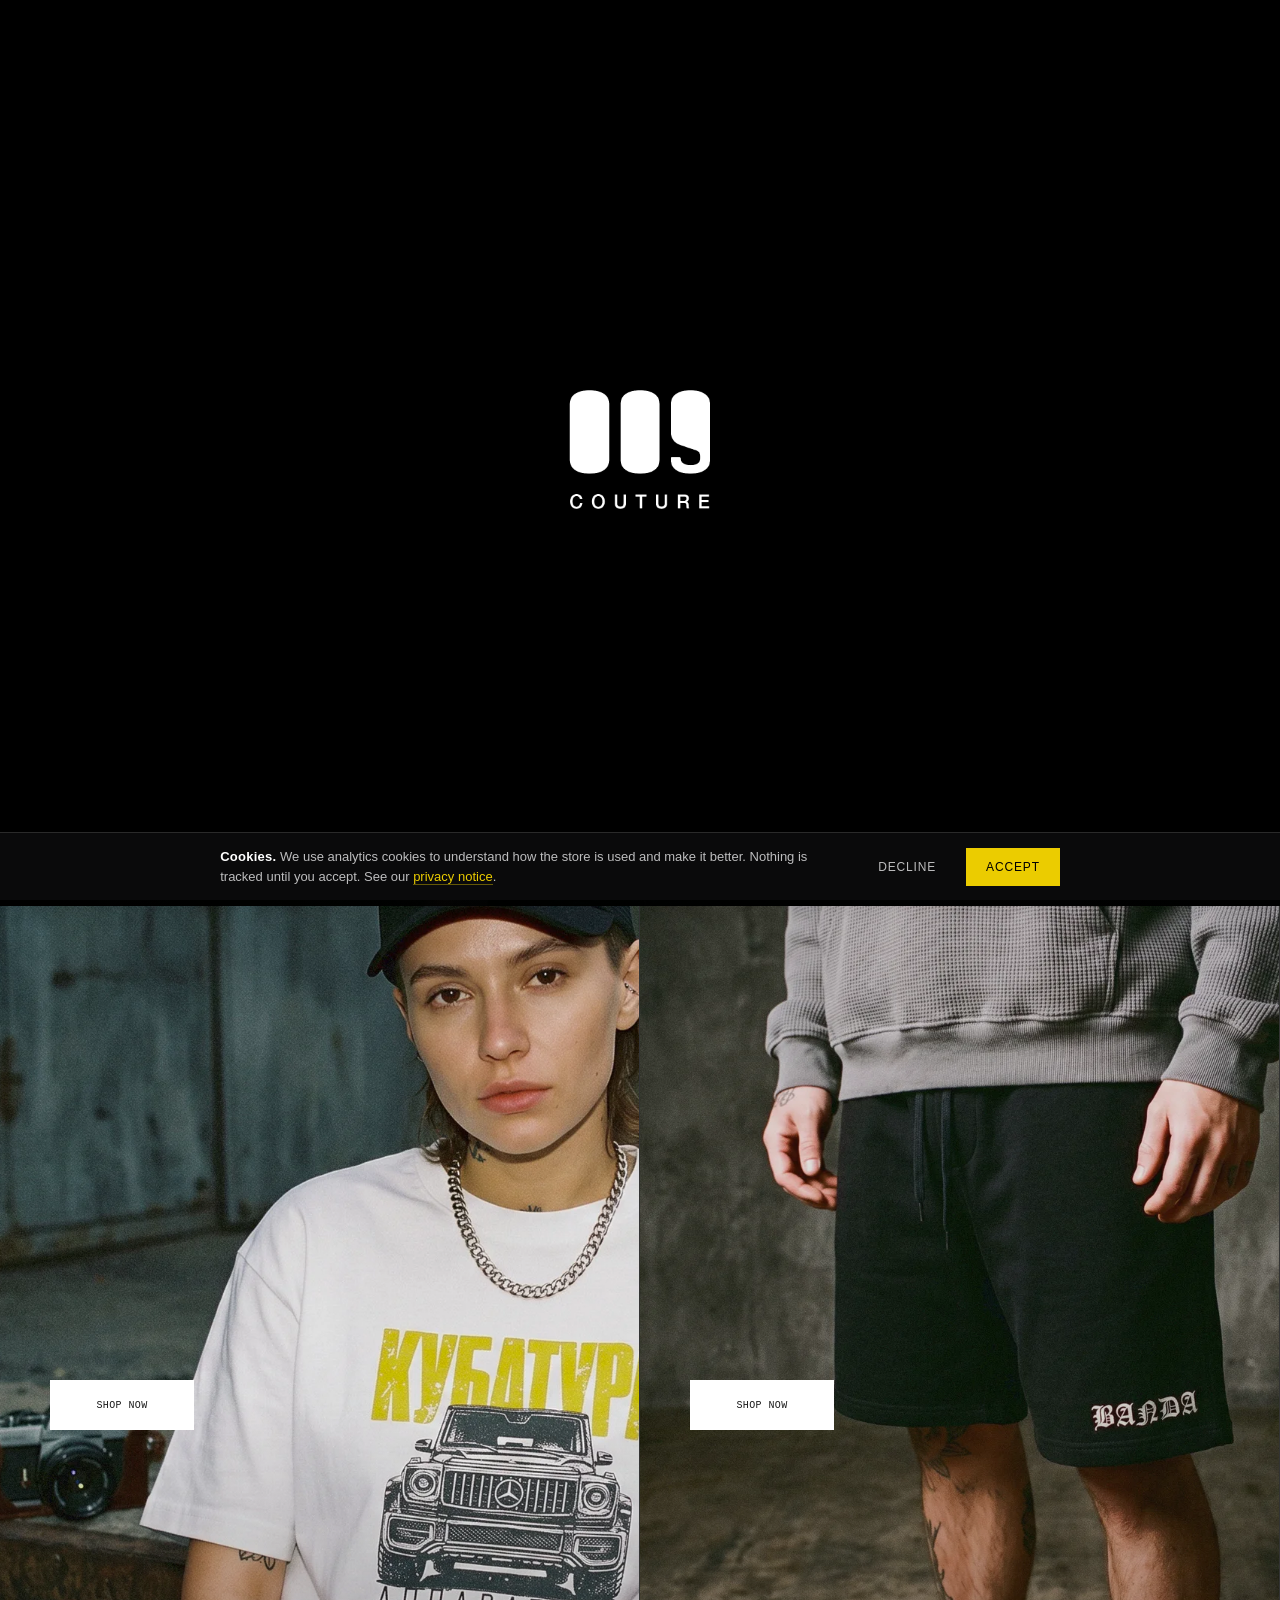
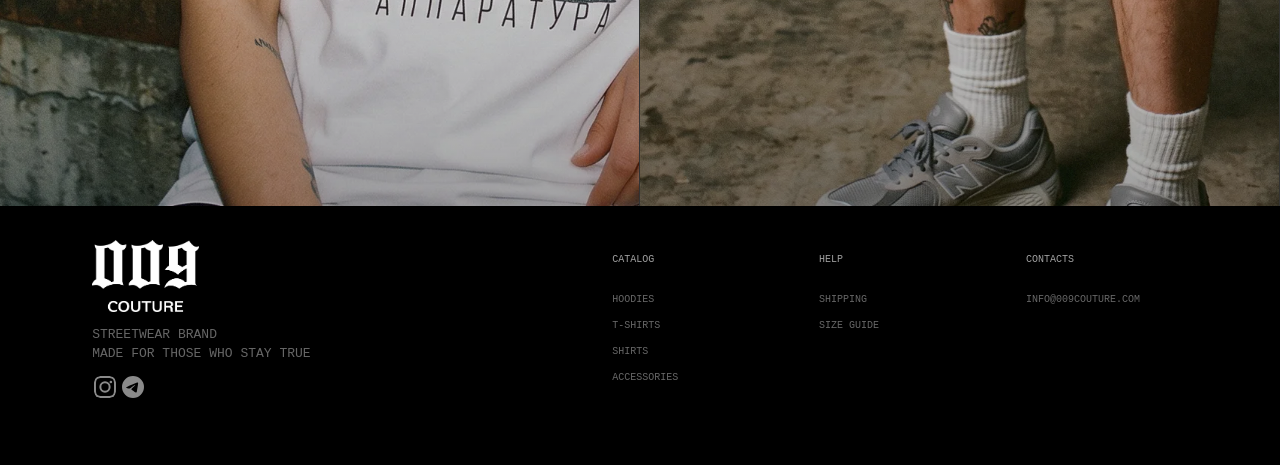
==== commit 320a188e: "Storefront: professional brand icons (Simple Icons) for Instagram+Telegram, grouped together - Insta" ====
--- a/index.html
+++ b/index.html
@@ -41,8 +41,8 @@
         });
       })();
     </script>
-    <script type="module" crossorigin src="./assets/index-5e18681c.js"></script>
-    <link rel="stylesheet" crossorigin href="./assets/index-69cae27c.css">
+    <script type="module" crossorigin src="./assets/index-2184da39.js"></script>
+    <link rel="stylesheet" crossorigin href="./assets/index-1e19aa3b.css">
 
     <!-- 009 analytics: cookie consent (opt-in) + PostHog. No tracking until Accept. -->
     <style>
--- a/assets/index-1e19aa3b.css
+++ b/assets/index-1e19aa3b.css
@@ -0,0 +1,41 @@
+@import "https://fonts.googleapis.com/css2?family=UnifrakturCook:wght@700&display=swap";@layer properties{@supports (((-webkit-hyphens:none)) and (not (margin-trim:inline))) or ((-moz-orient:inline) and (not (color:rgb(from red r g b)))){*,:before,:after,::backdrop{--tw-rotate-x:initial;--tw-rotate-y:initial;--tw-rotate-z:initial;--tw-skew-x:initial;--tw-skew-y:initial;--tw-blur:initial;--tw-brightness:initial;--tw-contrast:initial;--tw-grayscale:initial;--tw-hue-rotate:initial;--tw-invert:initial;--tw-opacity:initial;--tw-saturate:initial;--tw-sepia:initial;--tw-drop-shadow:initial;--tw-drop-shadow-color:initial;--tw-drop-shadow-alpha:100%;--tw-drop-shadow-size:initial;--tw-ease:initial}}}@layer theme{:root,:host{--font-sans:ui-sans-serif, system-ui, sans-serif, "Apple Color Emoji", "Segoe UI Emoji", "Segoe UI Symbol", "Noto Color Emoji";--font-mono:ui-monospace, SFMono-Regular, Menlo, Monaco, Consolas, "Liberation Mono", "Courier New", monospace;--spacing:.25rem;--ease-in:cubic-bezier(.4, 0, 1, 1);--ease-out:cubic-bezier(0, 0, .2, 1);--ease-in-out:cubic-bezier(.4, 0, .2, 1);--default-transition-duration:.15s;--default-transition-timing-function:cubic-bezier(.4, 0, .2, 1);--default-font-family:var(--font-sans);--default-mono-font-family:var(--font-mono)}}@layer base{*,:after,:before,::backdrop{box-sizing:border-box;border:0 solid;margin:0;padding:0}::file-selector-button{box-sizing:border-box;border:0 solid;margin:0;padding:0}html,:host{-webkit-text-size-adjust:100%;tab-size:4;line-height:1.5;font-family:var(--default-font-family,ui-sans-serif, system-ui, sans-serif, "Apple Color Emoji", "Segoe UI Emoji", "Segoe UI Symbol", "Noto Color Emoji");font-feature-settings:var(--default-font-feature-settings,normal);font-variation-settings:var(--default-font-variation-settings,normal);-webkit-tap-highlight-color:transparent}hr{height:0;color:inherit;border-top-width:1px}abbr:where([title]){-webkit-text-decoration:underline dotted;text-decoration:underline dotted}h1,h2,h3,h4,h5,h6{font-size:inherit;font-weight:inherit}a{color:inherit;-webkit-text-decoration:inherit;-webkit-text-decoration:inherit;-webkit-text-decoration:inherit;-webkit-text-decoration:inherit;text-decoration:inherit}b,strong{font-weight:bolder}code,kbd,samp,pre{font-family:var(--default-mono-font-family,ui-monospace, SFMono-Regular, Menlo, Monaco, Consolas, "Liberation Mono", "Courier New", monospace);font-feature-settings:var(--default-mono-font-feature-settings,normal);font-variation-settings:var(--default-mono-font-variation-settings,normal);font-size:1em}small{font-size:80%}sub,sup{vertical-align:baseline;font-size:75%;line-height:0;position:relative}sub{bottom:-.25em}sup{top:-.5em}table{text-indent:0;border-color:inherit;border-collapse:collapse}:-moz-focusring{outline:auto}progress{vertical-align:baseline}summary{display:list-item}ol,ul,menu{list-style:none}img,svg,video,canvas,audio,iframe,embed,object{vertical-align:middle;display:block}img,video{max-width:100%;height:auto}button,input,select,optgroup,textarea{font:inherit;font-feature-settings:inherit;font-variation-settings:inherit;letter-spacing:inherit;color:inherit;opacity:1;background-color:#0000;border-radius:0}::file-selector-button{font:inherit;font-feature-settings:inherit;font-variation-settings:inherit;letter-spacing:inherit;color:inherit;opacity:1;background-color:#0000;border-radius:0}:where(select:is([multiple],[size])) optgroup{font-weight:bolder}:where(select:is([multiple],[size])) optgroup option{padding-inline-start:20px}::file-selector-button{margin-inline-end:4px}::placeholder{opacity:1}@supports (not ((-webkit-appearance:-apple-pay-button))) or (contain-intrinsic-size:1px){::placeholder{color:currentColor}@supports (color:color-mix(in lab, red, red)){::placeholder{color:color-mix(in oklab, currentcolor 50%, transparent)}}}textarea{resize:vertical}::-webkit-search-decoration{-webkit-appearance:none}::-webkit-date-and-time-value{min-height:1lh;text-align:inherit}::-webkit-datetime-edit{display:inline-flex}::-webkit-datetime-edit-fields-wrapper{padding:0}::-webkit-datetime-edit{padding-block:0}::-webkit-datetime-edit-year-field{padding-block:0}::-webkit-datetime-edit-month-field{padding-block:0}::-webkit-datetime-edit-day-field{padding-block:0}::-webkit-datetime-edit-hour-field{padding-block:0}::-webkit-datetime-edit-minute-field{padding-block:0}::-webkit-datetime-edit-second-field{padding-block:0}::-webkit-datetime-edit-millisecond-field{padding-block:0}::-webkit-datetime-edit-meridiem-field{padding-block:0}::-webkit-calendar-picker-indicator{line-height:1}:-moz-ui-invalid{box-shadow:none}button,input:where([type=button],[type=reset],[type=submit]){appearance:button}::file-selector-button{appearance:button}::-webkit-inner-spin-button{height:auto}::-webkit-outer-spin-button{height:auto}[hidden]:where(:not([hidden=until-found])){display:none!important}}@layer components;@layer utilities{.visible{visibility:visible}.absolute{position:absolute}.fixed{position:fixed}.relative{position:relative}.static{position:static}.start{inset-inline-start:var(--spacing)}.end{inset-inline-end:var(--spacing)}.block{display:block}.contents{display:contents}.flex{display:flex}.grid{display:grid}.hidden{display:none}.inline{display:inline}.table{display:table}.transform{transform:var(--tw-rotate-x,) var(--tw-rotate-y,) var(--tw-rotate-z,) var(--tw-skew-x,) var(--tw-skew-y,)}.resize{resize:both}.italic{font-style:italic}.blur{--tw-blur:blur(8px);filter:var(--tw-blur,) var(--tw-brightness,) var(--tw-contrast,) var(--tw-grayscale,) var(--tw-hue-rotate,) var(--tw-invert,) var(--tw-saturate,) var(--tw-sepia,) var(--tw-drop-shadow,)}.drop-shadow{--tw-drop-shadow-size:drop-shadow(0 1px 2px var(--tw-drop-shadow-color,#0000001a)) drop-shadow(0 1px 1px var(--tw-drop-shadow-color,#0000000f));--tw-drop-shadow:drop-shadow(0 1px 2px #0000001a) drop-shadow(0 1px 1px #0000000f);filter:var(--tw-blur,) var(--tw-brightness,) var(--tw-contrast,) var(--tw-grayscale,) var(--tw-hue-rotate,) var(--tw-invert,) var(--tw-saturate,) var(--tw-sepia,) var(--tw-drop-shadow,)}.filter{filter:var(--tw-blur,) var(--tw-brightness,) var(--tw-contrast,) var(--tw-grayscale,) var(--tw-hue-rotate,) var(--tw-invert,) var(--tw-saturate,) var(--tw-sepia,) var(--tw-drop-shadow,)}.transition{transition-property:color,background-color,border-color,outline-color,text-decoration-color,fill,stroke,--tw-gradient-from,--tw-gradient-via,--tw-gradient-to,opacity,box-shadow,transform,translate,scale,rotate,filter,-webkit-backdrop-filter,backdrop-filter,display,content-visibility,overlay,pointer-events;transition-timing-function:var(--tw-ease,var(--default-transition-timing-function));transition-duration:var(--tw-duration,var(--default-transition-duration))}.ease-in{--tw-ease:var(--ease-in);transition-timing-function:var(--ease-in)}.ease-in-out{--tw-ease:var(--ease-in-out);transition-timing-function:var(--ease-in-out)}.ease-out{--tw-ease:var(--ease-out);transition-timing-function:var(--ease-out)}}:root{--black:#000;--panel:#121212;--line:#333;--muted:#838383;--yellow:#ebcc00;--mono:"Courier New", Courier, monospace}*{box-sizing:border-box}html{scroll-behavior:smooth;background:var(--black)}body{background:var(--black);color:#fff;font-family:var(--mono);margin:0}a{color:inherit;text-decoration:none}button,a{-webkit-tap-highlight-color:transparent}button{font:inherit}img{display:block}main{background:#000;width:100%;overflow:hidden}.visually-hidden{clip:rect(0, 0, 0, 0);white-space:nowrap;border:0;width:1px;height:1px;margin:-1px;padding:0;position:absolute;overflow:hidden}.site-header{z-index:20;border-bottom:1px solid var(--line);background:#000;justify-content:space-between;align-items:center;height:68px;padding:0 7.2vw;display:flex;position:relative}.brand{align-items:center;height:50px;display:flex}.brand img{object-fit:contain;width:auto;height:50px}.desktop-nav{color:#7a7a7a;letter-spacing:.02em;align-items:center;gap:28px;font-size:12px;display:flex}.desktop-nav a,.desktop-nav button{transition:color .16s,border-color .16s}.desktop-nav a:hover,.desktop-nav button:hover{color:#fff}.currency,.icon-button,.menu-toggle{color:inherit;cursor:pointer;background:0 0;border:0}.currency{border:1px solid #1c1c1c;height:34px;padding:0 14px}.icon-button{justify-content:center;align-items:center;width:20px;height:32px;padding:0;font-size:22px;line-height:1;display:inline-flex;position:relative}.bag{font-size:18px}.menu-toggle{font-size:24px;display:none}.mobile-header-actions{display:none}.mobile-icon-button{color:#747474;cursor:pointer;background:0 0;border:0;justify-content:center;align-items:center;width:24px;height:30px;padding:0}.account-glyph{width:20px;height:27px;display:block;position:relative}.account-glyph:before{content:"";border:1.5px solid;border-radius:50%;width:9px;height:9px;position:absolute;top:1px;left:50%;transform:translate(-50%)}.account-glyph:after{content:"";border:1.5px solid;border-bottom:0;border-radius:12px 12px 0 0;width:17px;height:12px;position:absolute;bottom:0;left:50%;transform:translate(-50%)}.bag-glyph{border:1.5px solid;border-radius:1px;width:21px;height:18px;margin-top:5px;display:block;position:relative}.bag-glyph:before{content:"";border:1.5px solid;border-bottom:0;border-radius:7px 7px 0 0;width:9px;height:8px;position:absolute;bottom:14px;left:50%;transform:translate(-50%)}.menu-glyph{flex-direction:column;justify-content:space-between;width:22px;height:18px;display:flex}.menu-glyph>span{transform-origin:50%;background:currentColor;width:100%;height:1.5px;transition:transform .16s,opacity .16s;display:block}.menu-toggle[aria-expanded=true] .menu-glyph>span:first-child{transform:translateY(8.25px)rotate(45deg)}.menu-toggle[aria-expanded=true] .menu-glyph>span:nth-child(2){opacity:0}.menu-toggle[aria-expanded=true] .menu-glyph>span:last-child{transform:translateY(-8.25px)rotate(-45deg)}.hero{background-image:radial-gradient(circle at 50% 56%,#0000 20%,#00000038 70%,#0000009e 100%),linear-gradient(#0000 34%,#0000006b 62%,#000000f0 100%),url(../assets/store/hero.webp);background-position:50%;background-size:cover;height:838px;position:relative}.hero-lockup{object-fit:cover;width:280px;height:155px;position:absolute;top:547px;left:50%;transform:translate(-50%)}.shop-button{color:#1a1a1a;letter-spacing:.04em;text-transform:uppercase;background:#fff;border:1px solid #fff;justify-content:center;align-items:center;width:144px;height:50px;font-size:10px;transition:background .16s,color .16s;display:inline-flex}.shop-button:hover,.shop-button:focus-visible{color:#fff;background:#000}.hero-button{width:200px;height:51px;position:absolute;top:710px;left:50%;transform:translate(-50%)}.product-grid{grid-template-columns:repeat(4,minmax(0,1fr));display:grid}.product-card{border:1px solid var(--line);background:var(--panel);min-width:0;height:568px;position:relative;overflow:hidden}.favorite{z-index:3;color:#969696;cursor:pointer;background:0 0;border:0;width:28px;height:26px;padding:4px;font-family:Arial,sans-serif;font-size:20px;line-height:18px;position:absolute;top:24px;right:24px}.favorite--active{color:#ffdf00}.product-visual{position:absolute;inset:48px 24px 116px;overflow:hidden}.product-visual--detail{inset:0 0 117px}.product-image{object-fit:contain;width:100%;height:100%;transition:transform .36s;position:absolute;top:50%;left:50%;transform:translate(-50%,-50%)}.product-visual:hover .product-image{transform:translate(-50%,-50%)scale(1.025)}.product-image--hoodie{width:180%;height:180%}.product-image--detail{object-fit:fill;width:100%;height:100%;top:0;left:0;transform:none}.product-visual:hover .product-image--detail{transform:scale(1.015)}.product-image--shorts{width:160%;height:160%}.product-image--tee,.product-image--black-tee{width:136%;height:136%}.product-meta{text-transform:uppercase;justify-content:space-between;align-items:flex-start;gap:16px;height:36px;font-size:16px;line-height:18px;display:flex;position:absolute;top:492px;left:24px;right:24px}.product-copy{flex:1;min-width:0}.product-meta strong,.product-meta small{white-space:nowrap;display:block}.product-meta strong{font-size:16px;font-weight:700;line-height:18px}.product-meta small,.product-price{color:#fff;margin-top:0;font-size:16px;font-weight:400;line-height:18px}.product-arrow{z-index:2;color:#fff;text-align:center;width:16px;height:24px;font-family:Arial,sans-serif;font-size:24px;line-height:22px;position:absolute;top:235px}.product-arrow--left{color:#676767;left:8px}.product-arrow--right{right:8px}.product-progress{z-index:2;gap:4px;width:186px;height:1px;display:flex;position:absolute;bottom:8px;left:50%;transform:translate(-50%)}.product-progress>span{background:#525252;flex:1}.product-progress .product-progress__active{background:#ffd52b}.collection-grid{grid-template-columns:1fr 1fr;height:900px;display:grid}.collection-card{border-right:1px solid var(--line);background-position:50%;background-size:cover;min-width:0;position:relative;overflow:hidden}.collection-card--shorts{background-image:linear-gradient(#0000 58%,#0000003d),url(../assets/store/story-shorts.webp)}.collection-card--tees{background-image:linear-gradient(#0000 55%,#00000042),url(../assets/store/story-tee.webp);background-position:0}.collection-copy{position:absolute;bottom:376px;left:50px;padding:20px 26px 24px;margin:0 0 -24px -26px;background:linear-gradient(180deg,#0a0a0a5c,#0a0a0a85);-webkit-backdrop-filter:blur(14px) saturate(.92);backdrop-filter:blur(14px) saturate(.92)}.collection-copy span{color:#f1d31a;letter-spacing:.02em;font-family:Georgia,serif;font-size:16px}.collection-copy h2{text-transform:uppercase;margin:8px 0 28px;font-size:30px;font-weight:400;line-height:1.12}.section-title{border-bottom:1px solid var(--line);text-transform:uppercase;height:116px;margin:0;padding:45px 0 0 7.2vw;font-size:30px;font-weight:400;line-height:1}.site-footer{color:#666;text-transform:uppercase;background:#000;grid-template-columns:430px 1fr;gap:90px;height:259px;padding:34px 7.2vw 28px;display:grid}.footer-brand img{object-fit:contain;width:auto;height:72px}.footer-brand p{margin:14px 0 10px;font-size:13px;line-height:1.45}.instagram{color:#666;justify-content:center;align-items:center;width:25px;height:25px;display:inline-flex}.instagram-glyph{border:2px solid;border-radius:6px;width:20px;height:20px;display:block;position:relative}.instagram-glyph:before{content:"";border:2px solid;border-radius:50%;width:8px;height:8px;position:absolute;top:50%;left:50%;transform:translate(-50%,-50%)}.instagram-glyph:after{content:"";background:currentColor;border-radius:50%;width:3px;height:3px;position:absolute;top:3px;right:3px}.instagram:hover{color:#fff}.footer-columns .instagram--contacts{display:none}.footer-columns{grid-template-columns:repeat(3,minmax(100px,1fr));gap:45px;padding-top:12px;display:grid}.footer-columns h3,.footer-columns a{margin:0 0 11px;font-size:10px;font-weight:400;display:block}.footer-columns h3{color:#a0a0a0;margin-bottom:25px}.footer-columns a:hover{color:#fff}@media (width<=1100px){.site-header{padding-inline:32px}.brand{height:46px}.brand img{width:auto;height:46px}.desktop-nav{gap:17px;font-size:10px}.hero{height:720px}.hero-lockup{top:455px}.hero-button{top:618px}.product-card{height:568px}.product-meta{left:24px;right:24px}.product-price{display:block}.collection-grid{height:720px}.collection-copy{bottom:250px;left:32px;margin-left:-20px;padding:18px 22px 22px}.site-footer{grid-template-columns:320px 1fr;gap:40px;padding-inline:32px}}@media (width<=800px){.site-header{height:68px;padding-inline:16px}.brand{height:46px}.brand img{width:auto;max-width:none;height:46px}.mobile-header-actions{flex:none;align-items:center;gap:18px;display:flex}.menu-toggle{display:inline-flex}.desktop-nav{border-bottom:1px solid var(--line);background:#000;flex-direction:column;align-items:flex-start;padding:24px;display:none;position:absolute;top:68px;left:0;right:0}.desktop-nav--open{display:flex}.hero{background-position:50%;height:520px}.hero-lockup{width:238px;height:132px;top:300px}.hero-button{width:150px;height:42px;top:432px}.product-grid{grid-template-columns:repeat(3,minmax(0,1fr))}.product-grid .product-card:nth-child(4){display:none}.product-card{height:568px}.product-visual{inset:48px 24px 116px}.product-meta{top:492px}.product-meta strong{font-size:16px}.collection-grid{grid-template-columns:1fr;height:auto}.collection-card{height:650px}.collection-copy{bottom:80px}.section-title{padding-left:24px;font-size:24px}.site-footer{grid-template-columns:1fr;gap:30px;height:auto;min-height:430px;padding:34px 24px}.footer-columns{gap:22px}}@media (width<=520px){.site-header{height:68px;padding-inline:12px}.brand{height:44px}.desktop-nav{top:68px}.hero{background-position:50%;background-size:auto 420px;height:420px}.hero-lockup{width:210px;height:116px;top:237px}.hero-button{width:132px;height:38px;top:344px}.product-grid,.product-grid .product-card:nth-child(4){display:block}.product-card{border-left:1px solid var(--line);height:568px}.product-visual{inset:48px 24px 116px}.product-meta{top:492px}.product-price{display:block}.collection-card{height:480px}.collection-copy{bottom:48px;left:22px;margin-left:-14px;padding:15px 16px 17px}.collection-copy h2{margin-bottom:20px;font-size:22px}.collection-copy span{font-size:12px}.shop-button{width:116px;height:40px}.section-title{height:90px;padding:34px 0 0 20px;font-size:20px}.bestseller-grid .product-card{height:568px}.site-footer{min-height:0;padding:44px 22px 28px;display:block}.footer-brand{text-align:center}.footer-brand img{width:auto;max-width:100%;height:92px;margin-inline:auto}.footer-brand p{margin:20px 0 48px;font-size:16px;line-height:1.45}.instagram--brand{display:none}.footer-columns{grid-template-columns:repeat(2,minmax(0,1fr));gap:44px 32px;padding-top:0}.footer-columns>div{min-width:0}.footer-columns h3,.footer-columns a{margin-bottom:15px;font-size:16px;line-height:1.35}.footer-columns h3{color:#b0b0b0;margin-bottom:30px}.footer-columns .instagram--contacts{margin-top:2px;margin-bottom:0;display:inline-flex}}.product-visual.product-visual--detail{inset:0 0 116px}.header-cart-button,.desktop-nav .bag{position:relative}.account-glyph--desktop{width:16px;height:23px;transform:scale(.75)}.bag-glyph--desktop{margin-top:3px;transform:scale(.78)}.cart-count{color:#000;text-align:center;background:#ffd52b;border-radius:7px;min-width:14px;height:14px;padding:0 3px;font-size:9px;line-height:14px;position:absolute;top:0;right:-5px}.nav-active{color:#fff}.catalog-page,.item-page{background:#000;min-height:100vh}.catalog-toolbar{z-index:10;text-transform:uppercase;background:#000;justify-content:space-between;align-items:center;gap:24px;height:50px;padding:16px 7.2vw;display:flex;position:relative}.category-list,.catalog-actions{align-items:center;display:flex}.category-list{gap:24px}.catalog-actions{gap:16px}.category-list button,.catalog-actions button{color:#676767;text-transform:uppercase;cursor:pointer;white-space:nowrap;background:0 0;border:0;padding:0;font-size:16px;line-height:18px}.category-list .category-active,.catalog-actions button{color:#fff}.catalog-actions>span{background:#fff;width:1px;height:12px}.catalog-product-grid{grid-template-columns:repeat(4,minmax(0,1fr))}.catalog-product-grid .product-card{height:568px}.sort-popover{z-index:35;color:#000;text-transform:uppercase;background:#fff;width:238px;padding:8px;position:absolute;top:117px;right:34px;box-shadow:0 0 11px #27272780}.sort-popover button{color:#000;text-align:left;text-transform:uppercase;cursor:pointer;background:#fff;border:0;justify-content:space-between;align-items:center;gap:10px;width:100%;min-height:34px;padding:8px;font-size:16px;line-height:18px;display:flex}.choice-box{border:1px solid #000;flex:0 0 16px;width:16px;height:16px;position:relative}.choice-box--selected:after{content:"";background:#000;position:absolute;inset:3px}.drawer-overlay{z-index:100;-webkit-backdrop-filter:blur(5px);backdrop-filter:blur(5px);background:#000000b3;position:fixed;inset:0}.cart-drawer,.filter-drawer,.size-chart-drawer{color:#000;text-transform:uppercase;background:#fff;width:375px;max-width:100vw;height:100%;min-height:100%;position:absolute;top:0;right:0;overflow-y:auto}.drawer-heading{border-bottom:1px solid #000;justify-content:space-between;align-items:center;height:72px;padding:24px;display:flex}.drawer-heading h2{margin:0;font-size:18px;font-weight:400;line-height:20px}.drawer-heading button{color:#000;cursor:pointer;background:#fff;border:0;width:24px;height:24px;padding:0;font-size:24px;line-height:22px}.filter-content{padding-top:16px}.filter-size{border-bottom:1px solid #000;margin:0 24px;padding-bottom:16px}.filter-section-title,.filter-collapsed{color:#000;text-transform:uppercase;justify-content:space-between;align-items:center;width:100%;font-size:16px;line-height:18px;display:flex}.filter-section-title{margin-bottom:16px}.size-filter-options{gap:12px;display:grid}.size-filter-options label{cursor:pointer;align-items:center;gap:8px;font-size:16px;line-height:18px;display:flex}.size-filter-options input{appearance:none;border:1px solid #000;width:16px;height:16px;margin:0}.size-filter-options input:checked{background:#000;box-shadow:inset 0 0 0 3px #fff}.filter-collapsed{cursor:pointer;background:#fff;border:0;border-bottom:1px solid #000;height:50px;padding:8px 24px 16px}.filter-actions{background:#fff;border-top:1px solid #000;grid-template-columns:200px 1fr;gap:4px;height:96px;padding:24px;display:grid;position:absolute;bottom:0;left:0;right:0}.filter-actions button{color:#fff;text-transform:uppercase;cursor:pointer;background:#000;border:0;height:48px;font-size:16px}.filter-actions button:last-child{color:#000;background:#fff;font-size:11px;text-decoration:underline}.cart-items{min-height:calc(100% - 242px);padding-bottom:170px}.empty-cart{color:#676767;margin:32px 24px;font-size:16px}.cart-item{border-bottom:1px solid #000;grid-template-columns:77px 1fr;gap:16px;min-height:166px;padding:24px;display:grid}.cart-item-image{background:#ccc;justify-content:center;align-items:center;width:77px;height:118px;padding:16px 4px;display:flex;overflow:hidden}.cart-item-image img{object-fit:contain;width:110px;height:110px}.cart-item-info{flex-direction:column;justify-content:space-between;gap:16px;min-width:0;display:flex}.cart-item-info h3,.cart-item-info p{color:#000;text-transform:uppercase;margin:0;font-weight:400}.cart-item-info h3{font-size:16px;line-height:18px}.cart-item-info p{margin-top:8px;font-size:14px;line-height:16px}.cart-item-actions{grid-template-columns:58px 34px 1fr;align-items:center;gap:4px;display:grid}.quantity-control{background:#e8e8e8;justify-content:space-between;align-items:center;height:34px;padding:4px 2px;display:flex}.quantity-control button,.remove-item{color:#1f1f1f;cursor:pointer;background:0 0;border:0}.remove-item{color:#676767;height:34px;font-size:20px}.cart-item-price{flex-direction:column;align-items:flex-end;display:flex}.cart-item-price del{color:#676767;font-size:14px}.cart-item-price span{font-size:16px}.cart-summary{background:#fff;border-top:1px solid #000;min-height:170px;padding:24px;position:absolute;bottom:0;left:0;right:0}.cart-summary>div{justify-content:space-between;margin-bottom:24px;font-size:18px;display:flex}.cart-checkout{color:#fff;background:#000;justify-content:center;align-items:center;width:100%;height:48px;font-size:16px;display:flex}.cart-checkout--disabled{opacity:.45;pointer-events:none}.cart-summary>button{color:#000;text-transform:uppercase;cursor:pointer;background:#fff;border:0;width:100%;margin-top:12px;font-size:16px;text-decoration:underline}.item-back{color:#676767;text-transform:uppercase;align-items:center;gap:8px;height:50px;padding:16px 7.2vw;font-size:16px;line-height:18px;display:flex}.item-back span{font-family:Arial,sans-serif;font-size:24px}.item-main{grid-template-columns:minmax(0,607px) minmax(0,637px);gap:40px;width:min(1284px,100% - 48px);min-height:719px;margin:0 auto;display:grid}.item-gallery{height:719px;position:relative;overflow:hidden}.item-gallery>img{object-fit:contain;width:492px;max-width:82%;height:607px;position:absolute;top:56px;left:50%;transform:translate(-50%)}.item-gallery-arrow{z-index:2;color:#fff;cursor:pointer;background:0 0;border:0;width:32px;height:32px;padding:0;font-family:Arial,sans-serif;font-size:30px;position:absolute;top:336px}.item-gallery-arrow--left{color:#676767;left:0}.item-gallery-arrow--right{right:0}.item-progress{gap:4px;width:186px;height:1px;display:flex;position:absolute;bottom:47px;left:50%;transform:translate(-50%)}.item-progress span{background:#525252;flex:1}.item-progress .item-progress--active{background:#ffd52b}.item-details{flex-direction:column;gap:56px;min-height:589px;padding:64px;display:flex}.item-purchase{flex-direction:column;gap:48px;display:flex}.item-heading{flex-direction:column;gap:24px;display:flex}.item-heading h1{text-transform:uppercase;width:229px;margin:0;font-size:18px;font-weight:400;line-height:20px}.item-heading p{gap:16px;margin:0;font-size:16px;display:flex}.item-heading del{color:#676767}.item-heading strong{color:#ffd52b;font-weight:400}.size-picker{flex-direction:column;gap:16px;display:flex}.size-picker-heading{text-transform:uppercase;justify-content:space-between;gap:24px;font-size:16px;display:flex}.size-picker-heading button{color:#676767;text-transform:uppercase;cursor:pointer;background:0 0;border:0;padding:0;font-size:16px;text-decoration:underline}.size-options{gap:8px;display:flex}.size-options button{color:#fff;cursor:pointer;background:#000;border:1px solid #ccc;width:34px;height:34px;padding:0;font-size:16px}.size-options .size-option--active{color:#000;background:#fff}.add-to-cart{color:#000;text-transform:uppercase;cursor:pointer;background:#fff;border:0;width:100%;height:48px;font-size:16px}.item-description h2,.item-description p{text-transform:uppercase;margin:0;font-size:16px;font-weight:400;line-height:18px}.item-description p{color:#676767;margin-top:12px}.recommended-title{text-transform:uppercase;margin:108px 0 40px;padding-left:7.2vw;font-size:32px;font-weight:400;line-height:36px}.size-chart-content{padding:24px}.size-chart-content>p{color:#000;margin:0 0 20px;font-size:12px;line-height:16px}.size-chart-content table{border-collapse:collapse;color:#000;text-align:center;width:100%;font-size:11px}.size-chart-content th,.size-chart-content td{border-bottom:1px solid #ccc;height:32px;padding:5px 2px;font-weight:400}.size-chart-content tbody th{text-align:left;font-weight:700}@media (width<=1100px){.catalog-toolbar{padding-inline:32px}.category-list{scrollbar-width:none;max-width:calc(100vw - 355px);overflow-x:auto}.catalog-product-grid{grid-template-columns:repeat(3,minmax(0,1fr))}.catalog-product-grid .product-card:nth-child(4){display:block}.item-main{grid-template-columns:1fr 1fr;gap:24px}.item-details{padding:48px 24px}}@media (width<=800px){.catalog-toolbar{flex-direction:column;align-items:flex-start;gap:12px;height:auto;min-height:82px;padding:12px 16px}.category-list{width:100%;max-width:none}.catalog-actions{justify-content:flex-end;width:100%}.catalog-product-grid{grid-template-columns:repeat(2,minmax(0,1fr))}.sort-popover{top:150px;right:16px}.item-main{width:100%;display:block}.item-gallery{height:620px}.item-gallery>img{height:540px;top:24px}.item-gallery-arrow{top:284px}.item-progress{bottom:30px}.item-details{min-height:0;padding:48px 32px 64px}.recommended-title{margin-top:64px;padding-left:24px;font-size:24px}}@media (width<=520px){.category-list{gap:18px}.category-list button,.catalog-actions button{font-size:13px}.catalog-actions{justify-content:space-between}.catalog-product-grid{display:block}.catalog-product-grid .product-card{height:568px}.sort-popover{width:calc(100% - 24px);top:150px;right:12px}.filter-actions{grid-template-columns:1fr 119px}.item-back{padding-inline:16px}.item-gallery{height:520px}.item-gallery>img{width:100%;height:450px;top:10px}.item-gallery-arrow{top:228px}.item-details{padding:40px 24px 56px}.item-heading h1{width:100%}.recommended-title{margin:48px 0 24px;padding-left:20px;font-size:20px}}@property --tw-rotate-x{syntax:"*";inherits:false}@property --tw-rotate-y{syntax:"*";inherits:false}@property --tw-rotate-z{syntax:"*";inherits:false}@property --tw-skew-x{syntax:"*";inherits:false}@property --tw-skew-y{syntax:"*";inherits:false}@property --tw-blur{syntax:"*";inherits:false}@property --tw-brightness{syntax:"*";inherits:false}@property --tw-contrast{syntax:"*";inherits:false}@property --tw-grayscale{syntax:"*";inherits:false}@property --tw-hue-rotate{syntax:"*";inherits:false}@property --tw-invert{syntax:"*";inherits:false}@property --tw-opacity{syntax:"*";inherits:false}@property --tw-saturate{syntax:"*";inherits:false}@property --tw-sepia{syntax:"*";inherits:false}@property --tw-drop-shadow{syntax:"*";inherits:false}@property --tw-drop-shadow-color{syntax:"*";inherits:false}@property --tw-drop-shadow-alpha{syntax:"<percentage>";inherits:false;initial-value:100%}@property --tw-drop-shadow-size{syntax:"*";inherits:false}@property --tw-ease{syntax:"*";inherits:false}#root{background:#000;min-height:100vh}.collection-card{background-position:50%;background-size:cover}@media (width<=520px){.collection-card{background-position:top}}.carousel{position:absolute;inset:0}.carousel__viewport{touch-action:pan-y;width:100%;height:100%;overflow:hidden}.carousel__track{backface-visibility:hidden;align-items:stretch;height:100%;display:flex}.carousel__slide{flex:0 0 100%;min-width:0;height:100%;display:block;position:relative}.carousel__arrow{z-index:3;color:#fff;cursor:pointer;-webkit-tap-highlight-color:transparent;background:0 0;border:0;justify-content:center;align-items:center;padding:0;font-family:Arial,sans-serif;line-height:1;display:flex;position:absolute}.carousel__dots{z-index:3;gap:4px;display:flex;position:absolute;left:50%;transform:translate(-50%)}.carousel__dots button{cursor:pointer;-webkit-tap-highlight-color:transparent;background:#525252;border:0;flex:1;height:2px;padding:0;transition:background .2s}.carousel__dots button.is-active{background:#ffd52b}.carousel--card .carousel__arrow{opacity:.6;text-shadow:0 1px 5px #0000008c;width:30px;height:48px;font-size:26px;transition:opacity .22s;top:50%;transform:translateY(-50%)}.product-card:hover .carousel--card .carousel__arrow,.carousel--card:focus-within .carousel__arrow{opacity:.92}.carousel--card .carousel__arrow:hover{opacity:1}.carousel--card .carousel__arrow--left{color:#cfcfcf;left:2px}.carousel--card .carousel__arrow--right{right:2px}.carousel--card .carousel__dots{width:60%;max-width:186px;bottom:10px}.carousel--detail .carousel__slide{display:flex}.carousel--detail .item-photo{object-fit:contain;box-sizing:border-box;width:106%;height:100%;padding:4px 0 44px;position:absolute;top:50%;left:50%;transform:translate(-50%,-50%)}.carousel--detail .carousel__arrow{width:34px;height:46px;font-size:32px;top:50%;transform:translateY(-50%)}.carousel--detail .carousel__arrow--left{color:#8a8a8a;left:2px}.carousel--detail .carousel__arrow--right{right:2px}.carousel--detail .carousel__dots{width:200px;bottom:26px}@media (width<=520px){.carousel--detail .item-photo{padding:12px 8px 42px}.carousel--detail .carousel__dots{bottom:16px}}@media (prefers-reduced-motion:reduce){.carousel__track{transition:none!important}}.hero-lockup-text{text-align:center;color:#fff;pointer-events:none;text-shadow:0 2px 20px #0009;flex-direction:column;align-items:center;width:min(88%,360px);display:flex;position:absolute;top:568px;left:50%}.hl-couture{font-family:var(--mono);letter-spacing:.14em;text-transform:uppercase;font-size:15px}.hl-couture b{font-weight:700}.hl-banda{letter-spacing:.02em;margin:4px 0 8px;font-family:UnifrakturCook,Georgia,serif;font-size:66px;font-weight:700;line-height:.9}.hl-drop{font-family:var(--mono);letter-spacing:.18em;text-transform:uppercase;font-size:12px}.hl-drop em{color:var(--yellow);font-style:normal}@media (width<=1100px){.hero-lockup-text{top:476px}.hl-banda{font-size:62px}}@media (width<=800px){.hero-lockup-text{top:314px}.hl-banda{font-size:56px}.hl-couture{font-size:14px}.hl-drop{font-size:11px}}@media (width<=520px){.hero-lockup-text{width:min(90%,300px);top:248px}.hl-banda{font-size:50px}.hl-couture{font-size:12px}.hl-drop{font-size:10px}}.favorite{justify-content:center;align-items:center;line-height:0;display:flex}.favorite__heart{justify-content:center;align-items:center;display:flex;position:relative}.favorite svg{transition:filter .2s;display:block}.favorite--active svg{filter:drop-shadow(0 0 6px #ffdd008c)}.favorite__burst{border:2px solid var(--yellow);pointer-events:none;border-radius:50%;width:26px;height:26px;margin:-13px 0 0 -13px;position:absolute;top:50%;left:50%}.mobile-menu{z-index:15;pointer-events:none;height:0;transition:height .36s cubic-bezier(.65,0,.35,1);position:fixed;top:68px;left:0;right:0;overflow:hidden}.mobile-menu.is-open{pointer-events:auto;height:calc(100dvh - 68px)}.mobile-menu__inner{-webkit-backdrop-filter:blur(6px);backdrop-filter:blur(6px);background:#080809fa;flex-direction:column;height:calc(100dvh - 68px);display:flex}@media (width<=800px){.site-header{position:sticky;top:0}}.mobile-menu__links{flex-direction:column;flex:1;justify-content:center;gap:6px;padding:0 30px;display:flex}.mobile-menu__links a{color:#fff;font-family:var(--mono);letter-spacing:.02em;text-transform:uppercase;border-bottom:1px solid #ffffff14;padding:14px 0;font-size:30px;text-decoration:none;transition:color .18s,padding-left .2s}.mobile-menu__links a:hover,.mobile-menu__links a:active{color:var(--yellow);padding-left:10px}.mobile-menu__footer{justify-content:space-between;align-items:center;padding:26px 30px 44px;display:flex}.mobile-menu__footer .currency{border:1px solid var(--line);color:#fff;font-family:var(--mono);letter-spacing:.04em;cursor:pointer;background:0 0;padding:10px 16px;font-size:13px}.mobile-menu__ig{padding:8px;display:inline-flex}.size-options{gap:10px}.size-options button{width:auto;min-width:62px;height:44px;font-family:var(--mono);letter-spacing:.04em;border:1px solid #3a3a3a;padding:0 18px;font-size:14px;transition:border-color .18s;position:relative;overflow:hidden}.size-options button:hover{border-color:#fff}.size-options .size-option--active{background:#000}.size-pill{z-index:0;background:#fff;position:absolute;inset:0}.size-option__label{z-index:1;transition:color .28s;position:relative}.size-option--active .size-option__label{color:#000}.currency-wrap{display:inline-block;position:relative}.currency{white-space:nowrap;align-items:center;gap:6px;display:inline-flex}.currency-chevron{flex-shrink:0;display:block}.currency-pop{z-index:50;min-width:100%;height:0;transition:height .36s cubic-bezier(.65,0,.35,1);position:absolute;top:calc(100% + 6px);left:0;overflow:hidden}.currency-pop--up{top:auto;bottom:calc(100% + 6px)}.currency-menu{border:1px solid var(--line);background:#101012;flex-direction:column;display:flex}.currency-menu button{color:#fff;text-align:left;font-family:var(--mono);letter-spacing:.03em;cursor:pointer;white-space:nowrap;background:0 0;border:0;padding:10px 12px;font-size:13px}.currency-menu button:hover,.currency-menu button.is-active{color:var(--yellow);background:#1c1c1f}.desktop-nav a,.footer-columns a{position:relative}.footer-columns a{width:fit-content}.desktop-nav a:after,.footer-columns a:after{content:"";background:var(--yellow);transform-origin:100%;pointer-events:none;width:100%;height:1px;transition:transform .36s cubic-bezier(.65,0,.35,1);position:absolute;bottom:-3px;left:0;transform:scaleX(0)}.desktop-nav a:hover:after,.footer-columns a:hover:after{transform-origin:0;transform:scaleX(1)}.shop-button,.add-to-cart{isolation:isolate;transition:color .28s,letter-spacing .32s,background .2s;position:relative;overflow:hidden}.shop-button:before,.add-to-cart:before{content:"";background:var(--yellow);transform-origin:100%;z-index:-1;transition:transform .46s cubic-bezier(.65,0,.35,1);position:absolute;inset:0;transform:scaleX(0)}.shop-button:hover:before,.shop-button:focus-visible:before,.add-to-cart:hover:before,.add-to-cart:focus-visible:before{transform-origin:0;transform:scaleX(1)}.shop-button:hover,.shop-button:focus-visible,.add-to-cart:hover,.add-to-cart:focus-visible{color:#000;letter-spacing:.14em;background:#fff}@media (hover:none){.shop-button:before,.add-to-cart:before{display:none}.shop-button:hover,.shop-button:focus-visible,.add-to-cart:hover,.add-to-cart:focus-visible{color:#000;letter-spacing:normal;background:#fff}}.category-list button{transition:color .2s;position:relative}.category-list button:hover{color:#fff}.category-list button:after{content:"";background:var(--yellow);transform-origin:100%;pointer-events:none;width:100%;height:1px;transition:transform .34s cubic-bezier(.65,0,.35,1);position:absolute;bottom:-6px;left:0;transform:scaleX(0)}.category-list button:hover:after,.category-list button.category-active:after{transform-origin:0;transform:scaleX(1)}.loader{z-index:9999;background:#000;justify-content:center;align-items:center;display:flex;position:fixed;inset:0}.loader-lockup{--glyph-h:clamp(34px, 7.5vw, 86px);flex-direction:column;align-items:center;display:flex}.loader-009{align-items:flex-end;display:flex}.loader-mask{line-height:0;display:inline-block;overflow:hidden}.loader-glyph{height:var(--glyph-h);width:auto;display:block}.loader-couture-mask{margin-top:calc(var(--glyph-h) * .2);line-height:0;display:block;overflow:hidden}.loader-couture-img{width:calc(var(--glyph-h) * 1.767);height:auto;display:block}.checkout-page{min-height:100vh}.checkout-backrow{max-width:1000px;margin:0 auto;padding:18px 20px 0}.checkout-page .item-back{color:#8a8a90;height:auto;font-family:var(--mono);margin:0;padding:0;font-size:13px;text-decoration:none;display:inline-block}.checkout-grid{grid-template-columns:1.3fr 1fr;align-items:start;gap:40px;max-width:1000px;margin:22px auto 80px;padding:0 20px;display:grid}.checkout-form h1{font-family:var(--mono);letter-spacing:.04em;text-transform:uppercase;margin:0 0 20px;font-size:26px}.checkout-form h2{font-family:var(--mono);letter-spacing:.08em;text-transform:uppercase;color:#9a9a9a;border-bottom:1px solid var(--line);margin:24px 0 12px;padding-bottom:8px;font-size:13px}.checkout-form .field{margin-bottom:12px}.checkout-form .field-row{grid-template-columns:1fr 1fr;gap:12px;display:grid}.checkout-form label{font-family:var(--mono);letter-spacing:.04em;text-transform:uppercase;color:#8a8a8a;margin-bottom:5px;font-size:11px;display:block}.checkout-form input{border:1px solid var(--line);color:#fff;width:100%;font-family:var(--mono);background:#0e0e10;padding:11px 13px;font-size:14px;transition:border-color .18s}.checkout-form input:focus{border-color:#fff;outline:none}.checkout-form input::placeholder{color:#565659}.checkout-form select,.np-select{border:1px solid var(--line);color:#fff;width:100%;font-family:var(--mono);appearance:none;cursor:pointer;background:#0e0e10 url("data:image/svg+xml,%3Csvg xmlns='http://www.w3.org/2000/svg' width='12' height='8' viewBox='0 0 12 8'%3E%3Cpath d='M1 2l5 4 5-4' fill='none' stroke='%238a8a8a' stroke-width='1.6' stroke-linecap='round' stroke-linejoin='round'/%3E%3C/svg%3E") right 13px center no-repeat;padding:11px 34px 11px 13px;font-size:14px;transition:border-color .18s}.checkout-form select:focus,.np-select:focus{border-color:#fff;outline:none}.checkout-form select:disabled,.np-select:disabled{opacity:.5;cursor:not-allowed}.np-select option{color:#fff;background:#0e0e10}.field-hint{color:#8a8a8a;text-transform:none;letter-spacing:0;font-size:11px}.checkout-error{color:#e2564d;margin:12px 0 0;font-size:13px}.track-page{flex-direction:column;min-height:100vh;display:flex}.track-wrap{flex-direction:column;flex:1;justify-content:center;width:100%;max-width:520px;margin:0 auto;padding:40px 20px;display:flex}.track-wrap h1{font-family:var(--mono);letter-spacing:.04em;text-transform:uppercase;margin:0 0 8px;font-size:26px}.track-wrap>p{color:#8a8a8a;margin:0 0 24px;font-size:13px}.track-form{gap:10px;display:flex}.track-form input{border:1px solid var(--line);color:#fff;font-family:var(--mono);letter-spacing:.04em;background:#0e0e10;flex:1;padding:12px 14px}.track-form input:focus{border-color:#fff;outline:none}.track-form button{color:#000;font-family:var(--mono);letter-spacing:.06em;text-transform:uppercase;cursor:pointer;background:#fff;border:0;padding:0 22px;font-size:12px;transition:background .18s}.track-form button:hover:not(:disabled){background:var(--yellow)}.track-result{border:1px solid var(--line);background:#0e0e10;margin-top:26px;padding:22px}.track-result .tr-head{justify-content:space-between;align-items:center;margin-bottom:16px;display:flex}.track-result .tr-no{font-family:var(--mono);letter-spacing:.04em}.track-badge{text-transform:uppercase;letter-spacing:.04em;border:1px solid;border-radius:20px;padding:3px 12px;font-size:11px}.tb-pending{color:#b0b0b0;border-color:#444}.tb-paid,.tb-done{color:#4ccf6a;border-color:#2e5c3c}.tb-processing{color:var(--yellow);border-color:#4a4426}.tb-shipped{color:#5aa0ff;border-color:#2c4870}.tb-cancelled{color:#e2564d;border-color:#4a2b2b}.track-result .tr-line{border-top:1px solid #ffffff0f;justify-content:space-between;padding:5px 0;font-size:13px;display:flex}.track-result .tr-total{font-family:var(--mono);text-transform:uppercase;justify-content:space-between;margin-top:12px;display:flex}.track-error{color:#e2564d;margin-top:16px;font-size:13px}@media (width<=640px){.track-wrap{justify-content:center;min-height:62vh;padding:40px 22px 56px}.track-wrap h1{font-size:30px}.track-wrap>p{margin-bottom:30px;font-size:14px;line-height:1.5}.track-form{flex-direction:column;gap:12px}.track-form input{padding:16px;font-size:15px}.track-form button{width:100%;padding:16px;font-size:13px}}.checkout-submit{color:#000;width:100%;height:52px;font-family:var(--mono);letter-spacing:.06em;text-transform:uppercase;cursor:pointer;background:#fff;border:0;margin-top:22px;font-size:13px;transition:background .18s}.checkout-submit:hover:not(:disabled){background:var(--yellow)}.checkout-submit:disabled{opacity:.5;cursor:not-allowed}.checkout-summary{border:1px solid var(--line);background:#0e0e10;margin-top:125px;padding:22px;position:sticky;top:84px}.checkout-summary h2{font-family:var(--mono);letter-spacing:.08em;text-transform:uppercase;margin:0 0 16px;font-size:13px}.checkout-line{border-bottom:1px solid #ffffff0f;align-items:center;gap:12px;padding:10px 0;display:flex}.checkout-line img{object-fit:cover;background:#000;flex:none;width:54px;height:64px}.checkout-line-info{flex:1;min-width:0}.checkout-line-info b{font-size:13px;display:block}.checkout-line-info span{color:#8a8a8a;font-size:12px}.checkout-line-price{font-family:var(--mono);font-size:13px}.checkout-total{font-family:var(--mono);letter-spacing:.04em;text-transform:uppercase;justify-content:space-between;margin-top:16px;font-size:15px;display:flex}.checkout-note{color:#8a8a8a;margin:14px 0 0;font-size:12px}.addr-field{position:relative}.addr-suggestions{z-index:30;border:1px solid var(--line);background:#0e0e10;max-height:250px;margin:4px 0 0;padding:0;list-style:none;position:absolute;top:100%;left:0;right:0;overflow-y:auto;box-shadow:0 12px 30px #00000080}.addr-suggestion{font-family:var(--mono);color:#cfcfcf;cursor:pointer;border-bottom:1px solid #ffffff0d;padding:10px 13px;font-size:13px}.addr-suggestion:last-child{border-bottom:0}.addr-suggestion:hover{color:var(--yellow);background:#1a1a1d}.checkout-done{text-align:center;max-width:560px;margin:80px auto;padding:0 20px}.checkout-done h1{font-family:var(--mono);letter-spacing:.04em;text-transform:uppercase;font-size:28px}.checkout-done p{color:#b0b0b0;margin:16px 0 28px;line-height:1.6}@media (width<=800px){.checkout-grid{grid-template-columns:1fr;gap:26px}.checkout-summary{order:-1;margin-top:0;position:static}.checkout-page .item-back{margin-left:0}}.size-option--out{opacity:.4;cursor:not-allowed}.size-option--out .size-option__label{text-decoration:line-through}.add-to-cart:disabled{opacity:.5;cursor:not-allowed}.add-to-cart:disabled:before{display:none}.soldout-badge{z-index:3;color:#fff;font-family:var(--mono);letter-spacing:.12em;text-transform:uppercase;background:#000000d1;border:1px solid #ffffff47;padding:5px 10px;font-size:10px;position:absolute;top:12px;left:12px}.product-old-price{color:#7a7a7a;margin-right:8px;font-weight:400}
+
+/* === Gleb edits 2026-08-12 (append, override) === */
+/* 1) Collection tiles: keep only the white SHOP NOW button (remove label text + dark backing) */
+.collection-copy span,.collection-copy h2{display:none!important}
+.collection-copy{background:none!important;-webkit-backdrop-filter:none!important;backdrop-filter:none!important;padding:0!important;margin:0!important}
+/* Home = two product sections of 4 (Section 1 featured = products 1-4, Section 2 = products 5-8);
+   counts + "Shop bestsellers" title handled in JS (featured/bestsellers slices, title removed). */
+/* 4) Mobile hero lockup text bigger / more readable */
+@media (width<=800px){.hl-couture{font-size:18px!important}.hl-banda{font-size:60px!important}.hl-drop{font-size:13px!important}}
+@media (width<=520px){.hl-couture{font-size:16px!important}.hl-banda{font-size:54px!important}.hl-drop{font-size:12.5px!important}}
+/* 4b) raise mobile hero text so bigger lockup clears the SHOP NOW button */
+@media (width<=800px){.hero-lockup-text{top:288px!important}}
+@media (width<=520px){.hero-lockup-text{top:220px!important}}
+/* (bonus) long product names no longer overlap the price */
+.product-copy{min-width:0!important}
+.product-copy strong{white-space:normal!important;overflow-wrap:anywhere}
+.product-price{flex:0 0 auto!important;white-space:nowrap!important}
+/* === Gleb edits 2026-08-13: size charts === */.size-chart-content{padding:16px!important}.size-chart-img{display:block;width:100%;height:auto;border-radius:8px}.size-guide-page{min-height:70vh;padding:clamp(48px,7vw,88px) clamp(20px,5vw,48px) 100px;background:#000;color:#fff}.size-guide-inner{max-width:1200px;margin:0 auto}.size-guide-page h1{font-size:clamp(26px,5vw,42px);letter-spacing:.02em;margin:0 0 32px;text-transform:uppercase;font-weight:600}.size-guide-grid{display:grid;grid-template-columns:repeat(3,1fr);gap:18px}.size-guide-grid img{width:100%;height:auto;display:block;border-radius:12px}@media (width<=820px){.size-guide-grid{grid-template-columns:1fr;max-width:460px;margin:0 auto;gap:24px}}.size-chart-img{border-radius:0}
+.size-chart-drawer{background:#000!important;color:#fff!important}
+.size-chart-drawer .drawer-heading{border-bottom-color:rgba(255,255,255,.14)!important}
+.size-chart-drawer .drawer-heading button{color:#fff!important;background:transparent!important}
+.legal-page{min-height:70vh;padding:clamp(48px,7vw,88px) clamp(20px,5vw,48px) 100px;background:#000;color:#fff}
+.legal-inner{max-width:760px;margin:0 auto}
+.legal-page h1{font-size:clamp(28px,5vw,42px);margin:0 0 10px;text-transform:uppercase;letter-spacing:.04em}
+.legal-lead{color:var(--muted);font-size:14px;margin:0 0 44px}
+.legal-block{margin:0 0 34px;padding:0 0 34px;border-bottom:1px solid var(--line)}
+.legal-block:last-child{border-bottom:0;margin-bottom:0}
+.legal-block h2{font-size:15px;margin:0 0 14px;text-transform:uppercase;letter-spacing:.08em;color:var(--yellow)}
+.legal-block p{font-size:14px;line-height:1.7;color:rgba(255,255,255,.82);margin:0 0 12px}
+.legal-block p:last-child{margin-bottom:0}
+
+
+/* social: professional brand icons (Simple Icons), grouped (Igor 2026-08-15) */
+.instagram,.mobile-menu__ig{width:26px;height:26px;color:#8a8a8a}
+.instagram:hover,.mobile-menu__ig:hover{color:#fff}
+.instagram-glyph{width:22px;height:22px;display:block;border:0;background:currentColor;-webkit-mask:url("[data-uri]") center/contain no-repeat;mask:url("[data-uri]") center/contain no-repeat}
+.instagram-glyph:before,.instagram-glyph:after{display:none}
+.instagram svg,.mobile-menu__ig svg{width:22px;height:22px;display:block}
+.mobile-menu__footer{display:flex!important;align-items:center;justify-content:flex-start;gap:14px}
+.footer-brand .instagram+.instagram{margin-left:2px}
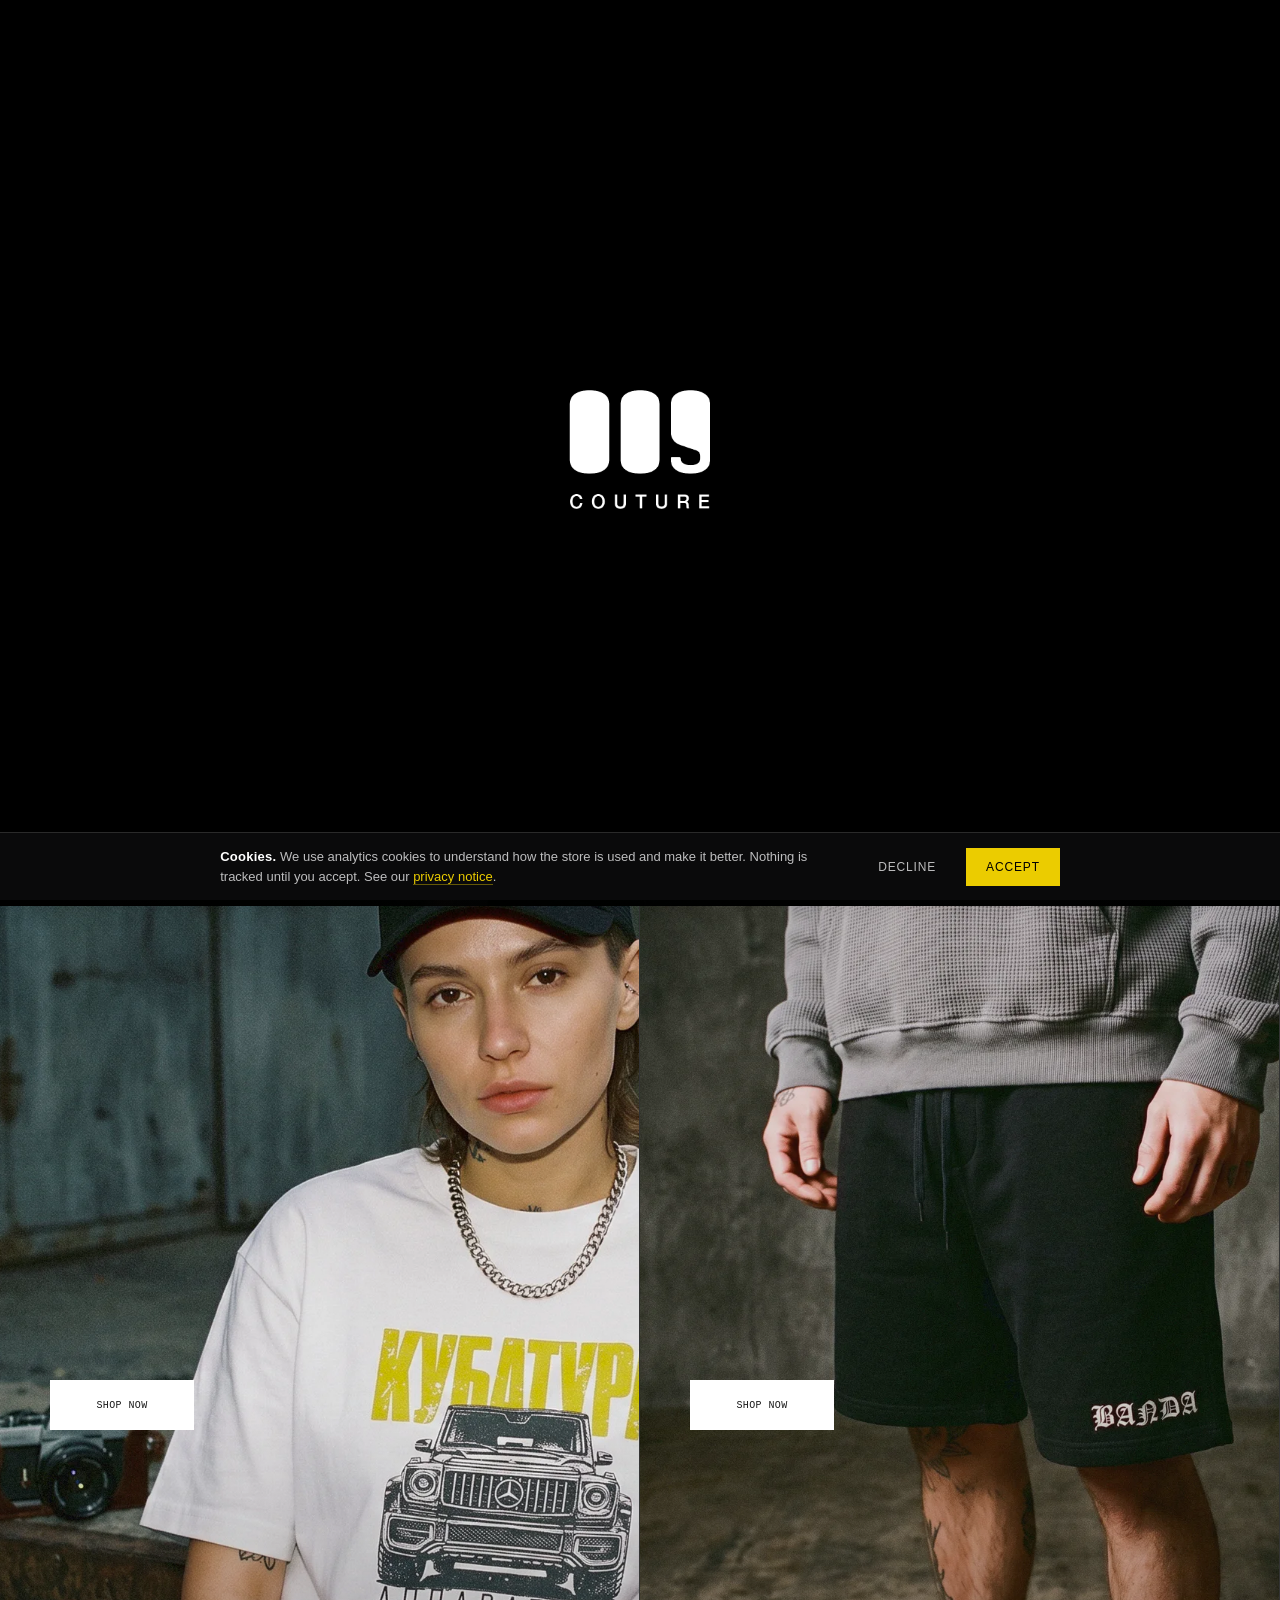
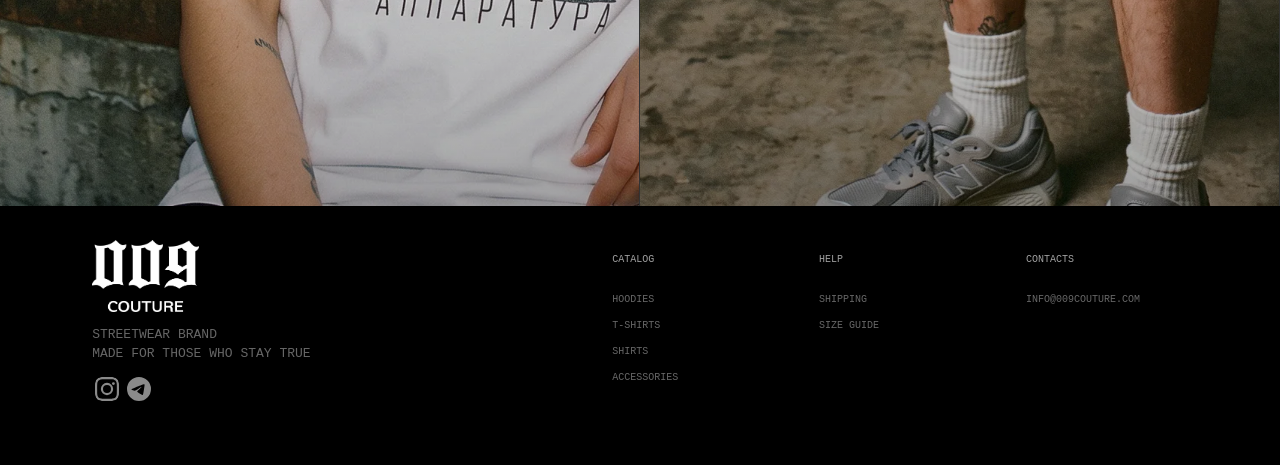
==== commit 6339f153: "Storefront: mobile social icons bigger (36px, letter-sized) — were shrinking inside padded flex cont" ====
--- a/index.html
+++ b/index.html
@@ -42,7 +42,7 @@
       })();
     </script>
     <script type="module" crossorigin src="./assets/index-2184da39.js"></script>
-    <link rel="stylesheet" crossorigin href="./assets/index-1e19aa3b.css">
+    <link rel="stylesheet" crossorigin href="./assets/index-423438a7.css">
 
     <!-- 009 analytics: cookie consent (opt-in) + PostHog. No tracking until Accept. -->
     <style>
--- a/assets/index-423438a7.css
+++ b/assets/index-423438a7.css
@@ -0,0 +1,46 @@
+@import "https://fonts.googleapis.com/css2?family=UnifrakturCook:wght@700&display=swap";@layer properties{@supports (((-webkit-hyphens:none)) and (not (margin-trim:inline))) or ((-moz-orient:inline) and (not (color:rgb(from red r g b)))){*,:before,:after,::backdrop{--tw-rotate-x:initial;--tw-rotate-y:initial;--tw-rotate-z:initial;--tw-skew-x:initial;--tw-skew-y:initial;--tw-blur:initial;--tw-brightness:initial;--tw-contrast:initial;--tw-grayscale:initial;--tw-hue-rotate:initial;--tw-invert:initial;--tw-opacity:initial;--tw-saturate:initial;--tw-sepia:initial;--tw-drop-shadow:initial;--tw-drop-shadow-color:initial;--tw-drop-shadow-alpha:100%;--tw-drop-shadow-size:initial;--tw-ease:initial}}}@layer theme{:root,:host{--font-sans:ui-sans-serif, system-ui, sans-serif, "Apple Color Emoji", "Segoe UI Emoji", "Segoe UI Symbol", "Noto Color Emoji";--font-mono:ui-monospace, SFMono-Regular, Menlo, Monaco, Consolas, "Liberation Mono", "Courier New", monospace;--spacing:.25rem;--ease-in:cubic-bezier(.4, 0, 1, 1);--ease-out:cubic-bezier(0, 0, .2, 1);--ease-in-out:cubic-bezier(.4, 0, .2, 1);--default-transition-duration:.15s;--default-transition-timing-function:cubic-bezier(.4, 0, .2, 1);--default-font-family:var(--font-sans);--default-mono-font-family:var(--font-mono)}}@layer base{*,:after,:before,::backdrop{box-sizing:border-box;border:0 solid;margin:0;padding:0}::file-selector-button{box-sizing:border-box;border:0 solid;margin:0;padding:0}html,:host{-webkit-text-size-adjust:100%;tab-size:4;line-height:1.5;font-family:var(--default-font-family,ui-sans-serif, system-ui, sans-serif, "Apple Color Emoji", "Segoe UI Emoji", "Segoe UI Symbol", "Noto Color Emoji");font-feature-settings:var(--default-font-feature-settings,normal);font-variation-settings:var(--default-font-variation-settings,normal);-webkit-tap-highlight-color:transparent}hr{height:0;color:inherit;border-top-width:1px}abbr:where([title]){-webkit-text-decoration:underline dotted;text-decoration:underline dotted}h1,h2,h3,h4,h5,h6{font-size:inherit;font-weight:inherit}a{color:inherit;-webkit-text-decoration:inherit;-webkit-text-decoration:inherit;-webkit-text-decoration:inherit;-webkit-text-decoration:inherit;text-decoration:inherit}b,strong{font-weight:bolder}code,kbd,samp,pre{font-family:var(--default-mono-font-family,ui-monospace, SFMono-Regular, Menlo, Monaco, Consolas, "Liberation Mono", "Courier New", monospace);font-feature-settings:var(--default-mono-font-feature-settings,normal);font-variation-settings:var(--default-mono-font-variation-settings,normal);font-size:1em}small{font-size:80%}sub,sup{vertical-align:baseline;font-size:75%;line-height:0;position:relative}sub{bottom:-.25em}sup{top:-.5em}table{text-indent:0;border-color:inherit;border-collapse:collapse}:-moz-focusring{outline:auto}progress{vertical-align:baseline}summary{display:list-item}ol,ul,menu{list-style:none}img,svg,video,canvas,audio,iframe,embed,object{vertical-align:middle;display:block}img,video{max-width:100%;height:auto}button,input,select,optgroup,textarea{font:inherit;font-feature-settings:inherit;font-variation-settings:inherit;letter-spacing:inherit;color:inherit;opacity:1;background-color:#0000;border-radius:0}::file-selector-button{font:inherit;font-feature-settings:inherit;font-variation-settings:inherit;letter-spacing:inherit;color:inherit;opacity:1;background-color:#0000;border-radius:0}:where(select:is([multiple],[size])) optgroup{font-weight:bolder}:where(select:is([multiple],[size])) optgroup option{padding-inline-start:20px}::file-selector-button{margin-inline-end:4px}::placeholder{opacity:1}@supports (not ((-webkit-appearance:-apple-pay-button))) or (contain-intrinsic-size:1px){::placeholder{color:currentColor}@supports (color:color-mix(in lab, red, red)){::placeholder{color:color-mix(in oklab, currentcolor 50%, transparent)}}}textarea{resize:vertical}::-webkit-search-decoration{-webkit-appearance:none}::-webkit-date-and-time-value{min-height:1lh;text-align:inherit}::-webkit-datetime-edit{display:inline-flex}::-webkit-datetime-edit-fields-wrapper{padding:0}::-webkit-datetime-edit{padding-block:0}::-webkit-datetime-edit-year-field{padding-block:0}::-webkit-datetime-edit-month-field{padding-block:0}::-webkit-datetime-edit-day-field{padding-block:0}::-webkit-datetime-edit-hour-field{padding-block:0}::-webkit-datetime-edit-minute-field{padding-block:0}::-webkit-datetime-edit-second-field{padding-block:0}::-webkit-datetime-edit-millisecond-field{padding-block:0}::-webkit-datetime-edit-meridiem-field{padding-block:0}::-webkit-calendar-picker-indicator{line-height:1}:-moz-ui-invalid{box-shadow:none}button,input:where([type=button],[type=reset],[type=submit]){appearance:button}::file-selector-button{appearance:button}::-webkit-inner-spin-button{height:auto}::-webkit-outer-spin-button{height:auto}[hidden]:where(:not([hidden=until-found])){display:none!important}}@layer components;@layer utilities{.visible{visibility:visible}.absolute{position:absolute}.fixed{position:fixed}.relative{position:relative}.static{position:static}.start{inset-inline-start:var(--spacing)}.end{inset-inline-end:var(--spacing)}.block{display:block}.contents{display:contents}.flex{display:flex}.grid{display:grid}.hidden{display:none}.inline{display:inline}.table{display:table}.transform{transform:var(--tw-rotate-x,) var(--tw-rotate-y,) var(--tw-rotate-z,) var(--tw-skew-x,) var(--tw-skew-y,)}.resize{resize:both}.italic{font-style:italic}.blur{--tw-blur:blur(8px);filter:var(--tw-blur,) var(--tw-brightness,) var(--tw-contrast,) var(--tw-grayscale,) var(--tw-hue-rotate,) var(--tw-invert,) var(--tw-saturate,) var(--tw-sepia,) var(--tw-drop-shadow,)}.drop-shadow{--tw-drop-shadow-size:drop-shadow(0 1px 2px var(--tw-drop-shadow-color,#0000001a)) drop-shadow(0 1px 1px var(--tw-drop-shadow-color,#0000000f));--tw-drop-shadow:drop-shadow(0 1px 2px #0000001a) drop-shadow(0 1px 1px #0000000f);filter:var(--tw-blur,) var(--tw-brightness,) var(--tw-contrast,) var(--tw-grayscale,) var(--tw-hue-rotate,) var(--tw-invert,) var(--tw-saturate,) var(--tw-sepia,) var(--tw-drop-shadow,)}.filter{filter:var(--tw-blur,) var(--tw-brightness,) var(--tw-contrast,) var(--tw-grayscale,) var(--tw-hue-rotate,) var(--tw-invert,) var(--tw-saturate,) var(--tw-sepia,) var(--tw-drop-shadow,)}.transition{transition-property:color,background-color,border-color,outline-color,text-decoration-color,fill,stroke,--tw-gradient-from,--tw-gradient-via,--tw-gradient-to,opacity,box-shadow,transform,translate,scale,rotate,filter,-webkit-backdrop-filter,backdrop-filter,display,content-visibility,overlay,pointer-events;transition-timing-function:var(--tw-ease,var(--default-transition-timing-function));transition-duration:var(--tw-duration,var(--default-transition-duration))}.ease-in{--tw-ease:var(--ease-in);transition-timing-function:var(--ease-in)}.ease-in-out{--tw-ease:var(--ease-in-out);transition-timing-function:var(--ease-in-out)}.ease-out{--tw-ease:var(--ease-out);transition-timing-function:var(--ease-out)}}:root{--black:#000;--panel:#121212;--line:#333;--muted:#838383;--yellow:#ebcc00;--mono:"Courier New", Courier, monospace}*{box-sizing:border-box}html{scroll-behavior:smooth;background:var(--black)}body{background:var(--black);color:#fff;font-family:var(--mono);margin:0}a{color:inherit;text-decoration:none}button,a{-webkit-tap-highlight-color:transparent}button{font:inherit}img{display:block}main{background:#000;width:100%;overflow:hidden}.visually-hidden{clip:rect(0, 0, 0, 0);white-space:nowrap;border:0;width:1px;height:1px;margin:-1px;padding:0;position:absolute;overflow:hidden}.site-header{z-index:20;border-bottom:1px solid var(--line);background:#000;justify-content:space-between;align-items:center;height:68px;padding:0 7.2vw;display:flex;position:relative}.brand{align-items:center;height:50px;display:flex}.brand img{object-fit:contain;width:auto;height:50px}.desktop-nav{color:#7a7a7a;letter-spacing:.02em;align-items:center;gap:28px;font-size:12px;display:flex}.desktop-nav a,.desktop-nav button{transition:color .16s,border-color .16s}.desktop-nav a:hover,.desktop-nav button:hover{color:#fff}.currency,.icon-button,.menu-toggle{color:inherit;cursor:pointer;background:0 0;border:0}.currency{border:1px solid #1c1c1c;height:34px;padding:0 14px}.icon-button{justify-content:center;align-items:center;width:20px;height:32px;padding:0;font-size:22px;line-height:1;display:inline-flex;position:relative}.bag{font-size:18px}.menu-toggle{font-size:24px;display:none}.mobile-header-actions{display:none}.mobile-icon-button{color:#747474;cursor:pointer;background:0 0;border:0;justify-content:center;align-items:center;width:24px;height:30px;padding:0}.account-glyph{width:20px;height:27px;display:block;position:relative}.account-glyph:before{content:"";border:1.5px solid;border-radius:50%;width:9px;height:9px;position:absolute;top:1px;left:50%;transform:translate(-50%)}.account-glyph:after{content:"";border:1.5px solid;border-bottom:0;border-radius:12px 12px 0 0;width:17px;height:12px;position:absolute;bottom:0;left:50%;transform:translate(-50%)}.bag-glyph{border:1.5px solid;border-radius:1px;width:21px;height:18px;margin-top:5px;display:block;position:relative}.bag-glyph:before{content:"";border:1.5px solid;border-bottom:0;border-radius:7px 7px 0 0;width:9px;height:8px;position:absolute;bottom:14px;left:50%;transform:translate(-50%)}.menu-glyph{flex-direction:column;justify-content:space-between;width:22px;height:18px;display:flex}.menu-glyph>span{transform-origin:50%;background:currentColor;width:100%;height:1.5px;transition:transform .16s,opacity .16s;display:block}.menu-toggle[aria-expanded=true] .menu-glyph>span:first-child{transform:translateY(8.25px)rotate(45deg)}.menu-toggle[aria-expanded=true] .menu-glyph>span:nth-child(2){opacity:0}.menu-toggle[aria-expanded=true] .menu-glyph>span:last-child{transform:translateY(-8.25px)rotate(-45deg)}.hero{background-image:radial-gradient(circle at 50% 56%,#0000 20%,#00000038 70%,#0000009e 100%),linear-gradient(#0000 34%,#0000006b 62%,#000000f0 100%),url(../assets/store/hero.webp);background-position:50%;background-size:cover;height:838px;position:relative}.hero-lockup{object-fit:cover;width:280px;height:155px;position:absolute;top:547px;left:50%;transform:translate(-50%)}.shop-button{color:#1a1a1a;letter-spacing:.04em;text-transform:uppercase;background:#fff;border:1px solid #fff;justify-content:center;align-items:center;width:144px;height:50px;font-size:10px;transition:background .16s,color .16s;display:inline-flex}.shop-button:hover,.shop-button:focus-visible{color:#fff;background:#000}.hero-button{width:200px;height:51px;position:absolute;top:710px;left:50%;transform:translate(-50%)}.product-grid{grid-template-columns:repeat(4,minmax(0,1fr));display:grid}.product-card{border:1px solid var(--line);background:var(--panel);min-width:0;height:568px;position:relative;overflow:hidden}.favorite{z-index:3;color:#969696;cursor:pointer;background:0 0;border:0;width:28px;height:26px;padding:4px;font-family:Arial,sans-serif;font-size:20px;line-height:18px;position:absolute;top:24px;right:24px}.favorite--active{color:#ffdf00}.product-visual{position:absolute;inset:48px 24px 116px;overflow:hidden}.product-visual--detail{inset:0 0 117px}.product-image{object-fit:contain;width:100%;height:100%;transition:transform .36s;position:absolute;top:50%;left:50%;transform:translate(-50%,-50%)}.product-visual:hover .product-image{transform:translate(-50%,-50%)scale(1.025)}.product-image--hoodie{width:180%;height:180%}.product-image--detail{object-fit:fill;width:100%;height:100%;top:0;left:0;transform:none}.product-visual:hover .product-image--detail{transform:scale(1.015)}.product-image--shorts{width:160%;height:160%}.product-image--tee,.product-image--black-tee{width:136%;height:136%}.product-meta{text-transform:uppercase;justify-content:space-between;align-items:flex-start;gap:16px;height:36px;font-size:16px;line-height:18px;display:flex;position:absolute;top:492px;left:24px;right:24px}.product-copy{flex:1;min-width:0}.product-meta strong,.product-meta small{white-space:nowrap;display:block}.product-meta strong{font-size:16px;font-weight:700;line-height:18px}.product-meta small,.product-price{color:#fff;margin-top:0;font-size:16px;font-weight:400;line-height:18px}.product-arrow{z-index:2;color:#fff;text-align:center;width:16px;height:24px;font-family:Arial,sans-serif;font-size:24px;line-height:22px;position:absolute;top:235px}.product-arrow--left{color:#676767;left:8px}.product-arrow--right{right:8px}.product-progress{z-index:2;gap:4px;width:186px;height:1px;display:flex;position:absolute;bottom:8px;left:50%;transform:translate(-50%)}.product-progress>span{background:#525252;flex:1}.product-progress .product-progress__active{background:#ffd52b}.collection-grid{grid-template-columns:1fr 1fr;height:900px;display:grid}.collection-card{border-right:1px solid var(--line);background-position:50%;background-size:cover;min-width:0;position:relative;overflow:hidden}.collection-card--shorts{background-image:linear-gradient(#0000 58%,#0000003d),url(../assets/store/story-shorts.webp)}.collection-card--tees{background-image:linear-gradient(#0000 55%,#00000042),url(../assets/store/story-tee.webp);background-position:0}.collection-copy{position:absolute;bottom:376px;left:50px;padding:20px 26px 24px;margin:0 0 -24px -26px;background:linear-gradient(180deg,#0a0a0a5c,#0a0a0a85);-webkit-backdrop-filter:blur(14px) saturate(.92);backdrop-filter:blur(14px) saturate(.92)}.collection-copy span{color:#f1d31a;letter-spacing:.02em;font-family:Georgia,serif;font-size:16px}.collection-copy h2{text-transform:uppercase;margin:8px 0 28px;font-size:30px;font-weight:400;line-height:1.12}.section-title{border-bottom:1px solid var(--line);text-transform:uppercase;height:116px;margin:0;padding:45px 0 0 7.2vw;font-size:30px;font-weight:400;line-height:1}.site-footer{color:#666;text-transform:uppercase;background:#000;grid-template-columns:430px 1fr;gap:90px;height:259px;padding:34px 7.2vw 28px;display:grid}.footer-brand img{object-fit:contain;width:auto;height:72px}.footer-brand p{margin:14px 0 10px;font-size:13px;line-height:1.45}.instagram{color:#666;justify-content:center;align-items:center;width:25px;height:25px;display:inline-flex}.instagram-glyph{border:2px solid;border-radius:6px;width:20px;height:20px;display:block;position:relative}.instagram-glyph:before{content:"";border:2px solid;border-radius:50%;width:8px;height:8px;position:absolute;top:50%;left:50%;transform:translate(-50%,-50%)}.instagram-glyph:after{content:"";background:currentColor;border-radius:50%;width:3px;height:3px;position:absolute;top:3px;right:3px}.instagram:hover{color:#fff}.footer-columns .instagram--contacts{display:none}.footer-columns{grid-template-columns:repeat(3,minmax(100px,1fr));gap:45px;padding-top:12px;display:grid}.footer-columns h3,.footer-columns a{margin:0 0 11px;font-size:10px;font-weight:400;display:block}.footer-columns h3{color:#a0a0a0;margin-bottom:25px}.footer-columns a:hover{color:#fff}@media (width<=1100px){.site-header{padding-inline:32px}.brand{height:46px}.brand img{width:auto;height:46px}.desktop-nav{gap:17px;font-size:10px}.hero{height:720px}.hero-lockup{top:455px}.hero-button{top:618px}.product-card{height:568px}.product-meta{left:24px;right:24px}.product-price{display:block}.collection-grid{height:720px}.collection-copy{bottom:250px;left:32px;margin-left:-20px;padding:18px 22px 22px}.site-footer{grid-template-columns:320px 1fr;gap:40px;padding-inline:32px}}@media (width<=800px){.site-header{height:68px;padding-inline:16px}.brand{height:46px}.brand img{width:auto;max-width:none;height:46px}.mobile-header-actions{flex:none;align-items:center;gap:18px;display:flex}.menu-toggle{display:inline-flex}.desktop-nav{border-bottom:1px solid var(--line);background:#000;flex-direction:column;align-items:flex-start;padding:24px;display:none;position:absolute;top:68px;left:0;right:0}.desktop-nav--open{display:flex}.hero{background-position:50%;height:520px}.hero-lockup{width:238px;height:132px;top:300px}.hero-button{width:150px;height:42px;top:432px}.product-grid{grid-template-columns:repeat(3,minmax(0,1fr))}.product-grid .product-card:nth-child(4){display:none}.product-card{height:568px}.product-visual{inset:48px 24px 116px}.product-meta{top:492px}.product-meta strong{font-size:16px}.collection-grid{grid-template-columns:1fr;height:auto}.collection-card{height:650px}.collection-copy{bottom:80px}.section-title{padding-left:24px;font-size:24px}.site-footer{grid-template-columns:1fr;gap:30px;height:auto;min-height:430px;padding:34px 24px}.footer-columns{gap:22px}}@media (width<=520px){.site-header{height:68px;padding-inline:12px}.brand{height:44px}.desktop-nav{top:68px}.hero{background-position:50%;background-size:auto 420px;height:420px}.hero-lockup{width:210px;height:116px;top:237px}.hero-button{width:132px;height:38px;top:344px}.product-grid,.product-grid .product-card:nth-child(4){display:block}.product-card{border-left:1px solid var(--line);height:568px}.product-visual{inset:48px 24px 116px}.product-meta{top:492px}.product-price{display:block}.collection-card{height:480px}.collection-copy{bottom:48px;left:22px;margin-left:-14px;padding:15px 16px 17px}.collection-copy h2{margin-bottom:20px;font-size:22px}.collection-copy span{font-size:12px}.shop-button{width:116px;height:40px}.section-title{height:90px;padding:34px 0 0 20px;font-size:20px}.bestseller-grid .product-card{height:568px}.site-footer{min-height:0;padding:44px 22px 28px;display:block}.footer-brand{text-align:center}.footer-brand img{width:auto;max-width:100%;height:92px;margin-inline:auto}.footer-brand p{margin:20px 0 48px;font-size:16px;line-height:1.45}.instagram--brand{display:none}.footer-columns{grid-template-columns:repeat(2,minmax(0,1fr));gap:44px 32px;padding-top:0}.footer-columns>div{min-width:0}.footer-columns h3,.footer-columns a{margin-bottom:15px;font-size:16px;line-height:1.35}.footer-columns h3{color:#b0b0b0;margin-bottom:30px}.footer-columns .instagram--contacts{margin-top:2px;margin-bottom:0;display:inline-flex}}.product-visual.product-visual--detail{inset:0 0 116px}.header-cart-button,.desktop-nav .bag{position:relative}.account-glyph--desktop{width:16px;height:23px;transform:scale(.75)}.bag-glyph--desktop{margin-top:3px;transform:scale(.78)}.cart-count{color:#000;text-align:center;background:#ffd52b;border-radius:7px;min-width:14px;height:14px;padding:0 3px;font-size:9px;line-height:14px;position:absolute;top:0;right:-5px}.nav-active{color:#fff}.catalog-page,.item-page{background:#000;min-height:100vh}.catalog-toolbar{z-index:10;text-transform:uppercase;background:#000;justify-content:space-between;align-items:center;gap:24px;height:50px;padding:16px 7.2vw;display:flex;position:relative}.category-list,.catalog-actions{align-items:center;display:flex}.category-list{gap:24px}.catalog-actions{gap:16px}.category-list button,.catalog-actions button{color:#676767;text-transform:uppercase;cursor:pointer;white-space:nowrap;background:0 0;border:0;padding:0;font-size:16px;line-height:18px}.category-list .category-active,.catalog-actions button{color:#fff}.catalog-actions>span{background:#fff;width:1px;height:12px}.catalog-product-grid{grid-template-columns:repeat(4,minmax(0,1fr))}.catalog-product-grid .product-card{height:568px}.sort-popover{z-index:35;color:#000;text-transform:uppercase;background:#fff;width:238px;padding:8px;position:absolute;top:117px;right:34px;box-shadow:0 0 11px #27272780}.sort-popover button{color:#000;text-align:left;text-transform:uppercase;cursor:pointer;background:#fff;border:0;justify-content:space-between;align-items:center;gap:10px;width:100%;min-height:34px;padding:8px;font-size:16px;line-height:18px;display:flex}.choice-box{border:1px solid #000;flex:0 0 16px;width:16px;height:16px;position:relative}.choice-box--selected:after{content:"";background:#000;position:absolute;inset:3px}.drawer-overlay{z-index:100;-webkit-backdrop-filter:blur(5px);backdrop-filter:blur(5px);background:#000000b3;position:fixed;inset:0}.cart-drawer,.filter-drawer,.size-chart-drawer{color:#000;text-transform:uppercase;background:#fff;width:375px;max-width:100vw;height:100%;min-height:100%;position:absolute;top:0;right:0;overflow-y:auto}.drawer-heading{border-bottom:1px solid #000;justify-content:space-between;align-items:center;height:72px;padding:24px;display:flex}.drawer-heading h2{margin:0;font-size:18px;font-weight:400;line-height:20px}.drawer-heading button{color:#000;cursor:pointer;background:#fff;border:0;width:24px;height:24px;padding:0;font-size:24px;line-height:22px}.filter-content{padding-top:16px}.filter-size{border-bottom:1px solid #000;margin:0 24px;padding-bottom:16px}.filter-section-title,.filter-collapsed{color:#000;text-transform:uppercase;justify-content:space-between;align-items:center;width:100%;font-size:16px;line-height:18px;display:flex}.filter-section-title{margin-bottom:16px}.size-filter-options{gap:12px;display:grid}.size-filter-options label{cursor:pointer;align-items:center;gap:8px;font-size:16px;line-height:18px;display:flex}.size-filter-options input{appearance:none;border:1px solid #000;width:16px;height:16px;margin:0}.size-filter-options input:checked{background:#000;box-shadow:inset 0 0 0 3px #fff}.filter-collapsed{cursor:pointer;background:#fff;border:0;border-bottom:1px solid #000;height:50px;padding:8px 24px 16px}.filter-actions{background:#fff;border-top:1px solid #000;grid-template-columns:200px 1fr;gap:4px;height:96px;padding:24px;display:grid;position:absolute;bottom:0;left:0;right:0}.filter-actions button{color:#fff;text-transform:uppercase;cursor:pointer;background:#000;border:0;height:48px;font-size:16px}.filter-actions button:last-child{color:#000;background:#fff;font-size:11px;text-decoration:underline}.cart-items{min-height:calc(100% - 242px);padding-bottom:170px}.empty-cart{color:#676767;margin:32px 24px;font-size:16px}.cart-item{border-bottom:1px solid #000;grid-template-columns:77px 1fr;gap:16px;min-height:166px;padding:24px;display:grid}.cart-item-image{background:#ccc;justify-content:center;align-items:center;width:77px;height:118px;padding:16px 4px;display:flex;overflow:hidden}.cart-item-image img{object-fit:contain;width:110px;height:110px}.cart-item-info{flex-direction:column;justify-content:space-between;gap:16px;min-width:0;display:flex}.cart-item-info h3,.cart-item-info p{color:#000;text-transform:uppercase;margin:0;font-weight:400}.cart-item-info h3{font-size:16px;line-height:18px}.cart-item-info p{margin-top:8px;font-size:14px;line-height:16px}.cart-item-actions{grid-template-columns:58px 34px 1fr;align-items:center;gap:4px;display:grid}.quantity-control{background:#e8e8e8;justify-content:space-between;align-items:center;height:34px;padding:4px 2px;display:flex}.quantity-control button,.remove-item{color:#1f1f1f;cursor:pointer;background:0 0;border:0}.remove-item{color:#676767;height:34px;font-size:20px}.cart-item-price{flex-direction:column;align-items:flex-end;display:flex}.cart-item-price del{color:#676767;font-size:14px}.cart-item-price span{font-size:16px}.cart-summary{background:#fff;border-top:1px solid #000;min-height:170px;padding:24px;position:absolute;bottom:0;left:0;right:0}.cart-summary>div{justify-content:space-between;margin-bottom:24px;font-size:18px;display:flex}.cart-checkout{color:#fff;background:#000;justify-content:center;align-items:center;width:100%;height:48px;font-size:16px;display:flex}.cart-checkout--disabled{opacity:.45;pointer-events:none}.cart-summary>button{color:#000;text-transform:uppercase;cursor:pointer;background:#fff;border:0;width:100%;margin-top:12px;font-size:16px;text-decoration:underline}.item-back{color:#676767;text-transform:uppercase;align-items:center;gap:8px;height:50px;padding:16px 7.2vw;font-size:16px;line-height:18px;display:flex}.item-back span{font-family:Arial,sans-serif;font-size:24px}.item-main{grid-template-columns:minmax(0,607px) minmax(0,637px);gap:40px;width:min(1284px,100% - 48px);min-height:719px;margin:0 auto;display:grid}.item-gallery{height:719px;position:relative;overflow:hidden}.item-gallery>img{object-fit:contain;width:492px;max-width:82%;height:607px;position:absolute;top:56px;left:50%;transform:translate(-50%)}.item-gallery-arrow{z-index:2;color:#fff;cursor:pointer;background:0 0;border:0;width:32px;height:32px;padding:0;font-family:Arial,sans-serif;font-size:30px;position:absolute;top:336px}.item-gallery-arrow--left{color:#676767;left:0}.item-gallery-arrow--right{right:0}.item-progress{gap:4px;width:186px;height:1px;display:flex;position:absolute;bottom:47px;left:50%;transform:translate(-50%)}.item-progress span{background:#525252;flex:1}.item-progress .item-progress--active{background:#ffd52b}.item-details{flex-direction:column;gap:56px;min-height:589px;padding:64px;display:flex}.item-purchase{flex-direction:column;gap:48px;display:flex}.item-heading{flex-direction:column;gap:24px;display:flex}.item-heading h1{text-transform:uppercase;width:229px;margin:0;font-size:18px;font-weight:400;line-height:20px}.item-heading p{gap:16px;margin:0;font-size:16px;display:flex}.item-heading del{color:#676767}.item-heading strong{color:#ffd52b;font-weight:400}.size-picker{flex-direction:column;gap:16px;display:flex}.size-picker-heading{text-transform:uppercase;justify-content:space-between;gap:24px;font-size:16px;display:flex}.size-picker-heading button{color:#676767;text-transform:uppercase;cursor:pointer;background:0 0;border:0;padding:0;font-size:16px;text-decoration:underline}.size-options{gap:8px;display:flex}.size-options button{color:#fff;cursor:pointer;background:#000;border:1px solid #ccc;width:34px;height:34px;padding:0;font-size:16px}.size-options .size-option--active{color:#000;background:#fff}.add-to-cart{color:#000;text-transform:uppercase;cursor:pointer;background:#fff;border:0;width:100%;height:48px;font-size:16px}.item-description h2,.item-description p{text-transform:uppercase;margin:0;font-size:16px;font-weight:400;line-height:18px}.item-description p{color:#676767;margin-top:12px}.recommended-title{text-transform:uppercase;margin:108px 0 40px;padding-left:7.2vw;font-size:32px;font-weight:400;line-height:36px}.size-chart-content{padding:24px}.size-chart-content>p{color:#000;margin:0 0 20px;font-size:12px;line-height:16px}.size-chart-content table{border-collapse:collapse;color:#000;text-align:center;width:100%;font-size:11px}.size-chart-content th,.size-chart-content td{border-bottom:1px solid #ccc;height:32px;padding:5px 2px;font-weight:400}.size-chart-content tbody th{text-align:left;font-weight:700}@media (width<=1100px){.catalog-toolbar{padding-inline:32px}.category-list{scrollbar-width:none;max-width:calc(100vw - 355px);overflow-x:auto}.catalog-product-grid{grid-template-columns:repeat(3,minmax(0,1fr))}.catalog-product-grid .product-card:nth-child(4){display:block}.item-main{grid-template-columns:1fr 1fr;gap:24px}.item-details{padding:48px 24px}}@media (width<=800px){.catalog-toolbar{flex-direction:column;align-items:flex-start;gap:12px;height:auto;min-height:82px;padding:12px 16px}.category-list{width:100%;max-width:none}.catalog-actions{justify-content:flex-end;width:100%}.catalog-product-grid{grid-template-columns:repeat(2,minmax(0,1fr))}.sort-popover{top:150px;right:16px}.item-main{width:100%;display:block}.item-gallery{height:620px}.item-gallery>img{height:540px;top:24px}.item-gallery-arrow{top:284px}.item-progress{bottom:30px}.item-details{min-height:0;padding:48px 32px 64px}.recommended-title{margin-top:64px;padding-left:24px;font-size:24px}}@media (width<=520px){.category-list{gap:18px}.category-list button,.catalog-actions button{font-size:13px}.catalog-actions{justify-content:space-between}.catalog-product-grid{display:block}.catalog-product-grid .product-card{height:568px}.sort-popover{width:calc(100% - 24px);top:150px;right:12px}.filter-actions{grid-template-columns:1fr 119px}.item-back{padding-inline:16px}.item-gallery{height:520px}.item-gallery>img{width:100%;height:450px;top:10px}.item-gallery-arrow{top:228px}.item-details{padding:40px 24px 56px}.item-heading h1{width:100%}.recommended-title{margin:48px 0 24px;padding-left:20px;font-size:20px}}@property --tw-rotate-x{syntax:"*";inherits:false}@property --tw-rotate-y{syntax:"*";inherits:false}@property --tw-rotate-z{syntax:"*";inherits:false}@property --tw-skew-x{syntax:"*";inherits:false}@property --tw-skew-y{syntax:"*";inherits:false}@property --tw-blur{syntax:"*";inherits:false}@property --tw-brightness{syntax:"*";inherits:false}@property --tw-contrast{syntax:"*";inherits:false}@property --tw-grayscale{syntax:"*";inherits:false}@property --tw-hue-rotate{syntax:"*";inherits:false}@property --tw-invert{syntax:"*";inherits:false}@property --tw-opacity{syntax:"*";inherits:false}@property --tw-saturate{syntax:"*";inherits:false}@property --tw-sepia{syntax:"*";inherits:false}@property --tw-drop-shadow{syntax:"*";inherits:false}@property --tw-drop-shadow-color{syntax:"*";inherits:false}@property --tw-drop-shadow-alpha{syntax:"<percentage>";inherits:false;initial-value:100%}@property --tw-drop-shadow-size{syntax:"*";inherits:false}@property --tw-ease{syntax:"*";inherits:false}#root{background:#000;min-height:100vh}.collection-card{background-position:50%;background-size:cover}@media (width<=520px){.collection-card{background-position:top}}.carousel{position:absolute;inset:0}.carousel__viewport{touch-action:pan-y;width:100%;height:100%;overflow:hidden}.carousel__track{backface-visibility:hidden;align-items:stretch;height:100%;display:flex}.carousel__slide{flex:0 0 100%;min-width:0;height:100%;display:block;position:relative}.carousel__arrow{z-index:3;color:#fff;cursor:pointer;-webkit-tap-highlight-color:transparent;background:0 0;border:0;justify-content:center;align-items:center;padding:0;font-family:Arial,sans-serif;line-height:1;display:flex;position:absolute}.carousel__dots{z-index:3;gap:4px;display:flex;position:absolute;left:50%;transform:translate(-50%)}.carousel__dots button{cursor:pointer;-webkit-tap-highlight-color:transparent;background:#525252;border:0;flex:1;height:2px;padding:0;transition:background .2s}.carousel__dots button.is-active{background:#ffd52b}.carousel--card .carousel__arrow{opacity:.6;text-shadow:0 1px 5px #0000008c;width:30px;height:48px;font-size:26px;transition:opacity .22s;top:50%;transform:translateY(-50%)}.product-card:hover .carousel--card .carousel__arrow,.carousel--card:focus-within .carousel__arrow{opacity:.92}.carousel--card .carousel__arrow:hover{opacity:1}.carousel--card .carousel__arrow--left{color:#cfcfcf;left:2px}.carousel--card .carousel__arrow--right{right:2px}.carousel--card .carousel__dots{width:60%;max-width:186px;bottom:10px}.carousel--detail .carousel__slide{display:flex}.carousel--detail .item-photo{object-fit:contain;box-sizing:border-box;width:106%;height:100%;padding:4px 0 44px;position:absolute;top:50%;left:50%;transform:translate(-50%,-50%)}.carousel--detail .carousel__arrow{width:34px;height:46px;font-size:32px;top:50%;transform:translateY(-50%)}.carousel--detail .carousel__arrow--left{color:#8a8a8a;left:2px}.carousel--detail .carousel__arrow--right{right:2px}.carousel--detail .carousel__dots{width:200px;bottom:26px}@media (width<=520px){.carousel--detail .item-photo{padding:12px 8px 42px}.carousel--detail .carousel__dots{bottom:16px}}@media (prefers-reduced-motion:reduce){.carousel__track{transition:none!important}}.hero-lockup-text{text-align:center;color:#fff;pointer-events:none;text-shadow:0 2px 20px #0009;flex-direction:column;align-items:center;width:min(88%,360px);display:flex;position:absolute;top:568px;left:50%}.hl-couture{font-family:var(--mono);letter-spacing:.14em;text-transform:uppercase;font-size:15px}.hl-couture b{font-weight:700}.hl-banda{letter-spacing:.02em;margin:4px 0 8px;font-family:UnifrakturCook,Georgia,serif;font-size:66px;font-weight:700;line-height:.9}.hl-drop{font-family:var(--mono);letter-spacing:.18em;text-transform:uppercase;font-size:12px}.hl-drop em{color:var(--yellow);font-style:normal}@media (width<=1100px){.hero-lockup-text{top:476px}.hl-banda{font-size:62px}}@media (width<=800px){.hero-lockup-text{top:314px}.hl-banda{font-size:56px}.hl-couture{font-size:14px}.hl-drop{font-size:11px}}@media (width<=520px){.hero-lockup-text{width:min(90%,300px);top:248px}.hl-banda{font-size:50px}.hl-couture{font-size:12px}.hl-drop{font-size:10px}}.favorite{justify-content:center;align-items:center;line-height:0;display:flex}.favorite__heart{justify-content:center;align-items:center;display:flex;position:relative}.favorite svg{transition:filter .2s;display:block}.favorite--active svg{filter:drop-shadow(0 0 6px #ffdd008c)}.favorite__burst{border:2px solid var(--yellow);pointer-events:none;border-radius:50%;width:26px;height:26px;margin:-13px 0 0 -13px;position:absolute;top:50%;left:50%}.mobile-menu{z-index:15;pointer-events:none;height:0;transition:height .36s cubic-bezier(.65,0,.35,1);position:fixed;top:68px;left:0;right:0;overflow:hidden}.mobile-menu.is-open{pointer-events:auto;height:calc(100dvh - 68px)}.mobile-menu__inner{-webkit-backdrop-filter:blur(6px);backdrop-filter:blur(6px);background:#080809fa;flex-direction:column;height:calc(100dvh - 68px);display:flex}@media (width<=800px){.site-header{position:sticky;top:0}}.mobile-menu__links{flex-direction:column;flex:1;justify-content:center;gap:6px;padding:0 30px;display:flex}.mobile-menu__links a{color:#fff;font-family:var(--mono);letter-spacing:.02em;text-transform:uppercase;border-bottom:1px solid #ffffff14;padding:14px 0;font-size:30px;text-decoration:none;transition:color .18s,padding-left .2s}.mobile-menu__links a:hover,.mobile-menu__links a:active{color:var(--yellow);padding-left:10px}.mobile-menu__footer{justify-content:space-between;align-items:center;padding:26px 30px 44px;display:flex}.mobile-menu__footer .currency{border:1px solid var(--line);color:#fff;font-family:var(--mono);letter-spacing:.04em;cursor:pointer;background:0 0;padding:10px 16px;font-size:13px}.mobile-menu__ig{padding:8px;display:inline-flex}.size-options{gap:10px}.size-options button{width:auto;min-width:62px;height:44px;font-family:var(--mono);letter-spacing:.04em;border:1px solid #3a3a3a;padding:0 18px;font-size:14px;transition:border-color .18s;position:relative;overflow:hidden}.size-options button:hover{border-color:#fff}.size-options .size-option--active{background:#000}.size-pill{z-index:0;background:#fff;position:absolute;inset:0}.size-option__label{z-index:1;transition:color .28s;position:relative}.size-option--active .size-option__label{color:#000}.currency-wrap{display:inline-block;position:relative}.currency{white-space:nowrap;align-items:center;gap:6px;display:inline-flex}.currency-chevron{flex-shrink:0;display:block}.currency-pop{z-index:50;min-width:100%;height:0;transition:height .36s cubic-bezier(.65,0,.35,1);position:absolute;top:calc(100% + 6px);left:0;overflow:hidden}.currency-pop--up{top:auto;bottom:calc(100% + 6px)}.currency-menu{border:1px solid var(--line);background:#101012;flex-direction:column;display:flex}.currency-menu button{color:#fff;text-align:left;font-family:var(--mono);letter-spacing:.03em;cursor:pointer;white-space:nowrap;background:0 0;border:0;padding:10px 12px;font-size:13px}.currency-menu button:hover,.currency-menu button.is-active{color:var(--yellow);background:#1c1c1f}.desktop-nav a,.footer-columns a{position:relative}.footer-columns a{width:fit-content}.desktop-nav a:after,.footer-columns a:after{content:"";background:var(--yellow);transform-origin:100%;pointer-events:none;width:100%;height:1px;transition:transform .36s cubic-bezier(.65,0,.35,1);position:absolute;bottom:-3px;left:0;transform:scaleX(0)}.desktop-nav a:hover:after,.footer-columns a:hover:after{transform-origin:0;transform:scaleX(1)}.shop-button,.add-to-cart{isolation:isolate;transition:color .28s,letter-spacing .32s,background .2s;position:relative;overflow:hidden}.shop-button:before,.add-to-cart:before{content:"";background:var(--yellow);transform-origin:100%;z-index:-1;transition:transform .46s cubic-bezier(.65,0,.35,1);position:absolute;inset:0;transform:scaleX(0)}.shop-button:hover:before,.shop-button:focus-visible:before,.add-to-cart:hover:before,.add-to-cart:focus-visible:before{transform-origin:0;transform:scaleX(1)}.shop-button:hover,.shop-button:focus-visible,.add-to-cart:hover,.add-to-cart:focus-visible{color:#000;letter-spacing:.14em;background:#fff}@media (hover:none){.shop-button:before,.add-to-cart:before{display:none}.shop-button:hover,.shop-button:focus-visible,.add-to-cart:hover,.add-to-cart:focus-visible{color:#000;letter-spacing:normal;background:#fff}}.category-list button{transition:color .2s;position:relative}.category-list button:hover{color:#fff}.category-list button:after{content:"";background:var(--yellow);transform-origin:100%;pointer-events:none;width:100%;height:1px;transition:transform .34s cubic-bezier(.65,0,.35,1);position:absolute;bottom:-6px;left:0;transform:scaleX(0)}.category-list button:hover:after,.category-list button.category-active:after{transform-origin:0;transform:scaleX(1)}.loader{z-index:9999;background:#000;justify-content:center;align-items:center;display:flex;position:fixed;inset:0}.loader-lockup{--glyph-h:clamp(34px, 7.5vw, 86px);flex-direction:column;align-items:center;display:flex}.loader-009{align-items:flex-end;display:flex}.loader-mask{line-height:0;display:inline-block;overflow:hidden}.loader-glyph{height:var(--glyph-h);width:auto;display:block}.loader-couture-mask{margin-top:calc(var(--glyph-h) * .2);line-height:0;display:block;overflow:hidden}.loader-couture-img{width:calc(var(--glyph-h) * 1.767);height:auto;display:block}.checkout-page{min-height:100vh}.checkout-backrow{max-width:1000px;margin:0 auto;padding:18px 20px 0}.checkout-page .item-back{color:#8a8a90;height:auto;font-family:var(--mono);margin:0;padding:0;font-size:13px;text-decoration:none;display:inline-block}.checkout-grid{grid-template-columns:1.3fr 1fr;align-items:start;gap:40px;max-width:1000px;margin:22px auto 80px;padding:0 20px;display:grid}.checkout-form h1{font-family:var(--mono);letter-spacing:.04em;text-transform:uppercase;margin:0 0 20px;font-size:26px}.checkout-form h2{font-family:var(--mono);letter-spacing:.08em;text-transform:uppercase;color:#9a9a9a;border-bottom:1px solid var(--line);margin:24px 0 12px;padding-bottom:8px;font-size:13px}.checkout-form .field{margin-bottom:12px}.checkout-form .field-row{grid-template-columns:1fr 1fr;gap:12px;display:grid}.checkout-form label{font-family:var(--mono);letter-spacing:.04em;text-transform:uppercase;color:#8a8a8a;margin-bottom:5px;font-size:11px;display:block}.checkout-form input{border:1px solid var(--line);color:#fff;width:100%;font-family:var(--mono);background:#0e0e10;padding:11px 13px;font-size:14px;transition:border-color .18s}.checkout-form input:focus{border-color:#fff;outline:none}.checkout-form input::placeholder{color:#565659}.checkout-form select,.np-select{border:1px solid var(--line);color:#fff;width:100%;font-family:var(--mono);appearance:none;cursor:pointer;background:#0e0e10 url("data:image/svg+xml,%3Csvg xmlns='http://www.w3.org/2000/svg' width='12' height='8' viewBox='0 0 12 8'%3E%3Cpath d='M1 2l5 4 5-4' fill='none' stroke='%238a8a8a' stroke-width='1.6' stroke-linecap='round' stroke-linejoin='round'/%3E%3C/svg%3E") right 13px center no-repeat;padding:11px 34px 11px 13px;font-size:14px;transition:border-color .18s}.checkout-form select:focus,.np-select:focus{border-color:#fff;outline:none}.checkout-form select:disabled,.np-select:disabled{opacity:.5;cursor:not-allowed}.np-select option{color:#fff;background:#0e0e10}.field-hint{color:#8a8a8a;text-transform:none;letter-spacing:0;font-size:11px}.checkout-error{color:#e2564d;margin:12px 0 0;font-size:13px}.track-page{flex-direction:column;min-height:100vh;display:flex}.track-wrap{flex-direction:column;flex:1;justify-content:center;width:100%;max-width:520px;margin:0 auto;padding:40px 20px;display:flex}.track-wrap h1{font-family:var(--mono);letter-spacing:.04em;text-transform:uppercase;margin:0 0 8px;font-size:26px}.track-wrap>p{color:#8a8a8a;margin:0 0 24px;font-size:13px}.track-form{gap:10px;display:flex}.track-form input{border:1px solid var(--line);color:#fff;font-family:var(--mono);letter-spacing:.04em;background:#0e0e10;flex:1;padding:12px 14px}.track-form input:focus{border-color:#fff;outline:none}.track-form button{color:#000;font-family:var(--mono);letter-spacing:.06em;text-transform:uppercase;cursor:pointer;background:#fff;border:0;padding:0 22px;font-size:12px;transition:background .18s}.track-form button:hover:not(:disabled){background:var(--yellow)}.track-result{border:1px solid var(--line);background:#0e0e10;margin-top:26px;padding:22px}.track-result .tr-head{justify-content:space-between;align-items:center;margin-bottom:16px;display:flex}.track-result .tr-no{font-family:var(--mono);letter-spacing:.04em}.track-badge{text-transform:uppercase;letter-spacing:.04em;border:1px solid;border-radius:20px;padding:3px 12px;font-size:11px}.tb-pending{color:#b0b0b0;border-color:#444}.tb-paid,.tb-done{color:#4ccf6a;border-color:#2e5c3c}.tb-processing{color:var(--yellow);border-color:#4a4426}.tb-shipped{color:#5aa0ff;border-color:#2c4870}.tb-cancelled{color:#e2564d;border-color:#4a2b2b}.track-result .tr-line{border-top:1px solid #ffffff0f;justify-content:space-between;padding:5px 0;font-size:13px;display:flex}.track-result .tr-total{font-family:var(--mono);text-transform:uppercase;justify-content:space-between;margin-top:12px;display:flex}.track-error{color:#e2564d;margin-top:16px;font-size:13px}@media (width<=640px){.track-wrap{justify-content:center;min-height:62vh;padding:40px 22px 56px}.track-wrap h1{font-size:30px}.track-wrap>p{margin-bottom:30px;font-size:14px;line-height:1.5}.track-form{flex-direction:column;gap:12px}.track-form input{padding:16px;font-size:15px}.track-form button{width:100%;padding:16px;font-size:13px}}.checkout-submit{color:#000;width:100%;height:52px;font-family:var(--mono);letter-spacing:.06em;text-transform:uppercase;cursor:pointer;background:#fff;border:0;margin-top:22px;font-size:13px;transition:background .18s}.checkout-submit:hover:not(:disabled){background:var(--yellow)}.checkout-submit:disabled{opacity:.5;cursor:not-allowed}.checkout-summary{border:1px solid var(--line);background:#0e0e10;margin-top:125px;padding:22px;position:sticky;top:84px}.checkout-summary h2{font-family:var(--mono);letter-spacing:.08em;text-transform:uppercase;margin:0 0 16px;font-size:13px}.checkout-line{border-bottom:1px solid #ffffff0f;align-items:center;gap:12px;padding:10px 0;display:flex}.checkout-line img{object-fit:cover;background:#000;flex:none;width:54px;height:64px}.checkout-line-info{flex:1;min-width:0}.checkout-line-info b{font-size:13px;display:block}.checkout-line-info span{color:#8a8a8a;font-size:12px}.checkout-line-price{font-family:var(--mono);font-size:13px}.checkout-total{font-family:var(--mono);letter-spacing:.04em;text-transform:uppercase;justify-content:space-between;margin-top:16px;font-size:15px;display:flex}.checkout-note{color:#8a8a8a;margin:14px 0 0;font-size:12px}.addr-field{position:relative}.addr-suggestions{z-index:30;border:1px solid var(--line);background:#0e0e10;max-height:250px;margin:4px 0 0;padding:0;list-style:none;position:absolute;top:100%;left:0;right:0;overflow-y:auto;box-shadow:0 12px 30px #00000080}.addr-suggestion{font-family:var(--mono);color:#cfcfcf;cursor:pointer;border-bottom:1px solid #ffffff0d;padding:10px 13px;font-size:13px}.addr-suggestion:last-child{border-bottom:0}.addr-suggestion:hover{color:var(--yellow);background:#1a1a1d}.checkout-done{text-align:center;max-width:560px;margin:80px auto;padding:0 20px}.checkout-done h1{font-family:var(--mono);letter-spacing:.04em;text-transform:uppercase;font-size:28px}.checkout-done p{color:#b0b0b0;margin:16px 0 28px;line-height:1.6}@media (width<=800px){.checkout-grid{grid-template-columns:1fr;gap:26px}.checkout-summary{order:-1;margin-top:0;position:static}.checkout-page .item-back{margin-left:0}}.size-option--out{opacity:.4;cursor:not-allowed}.size-option--out .size-option__label{text-decoration:line-through}.add-to-cart:disabled{opacity:.5;cursor:not-allowed}.add-to-cart:disabled:before{display:none}.soldout-badge{z-index:3;color:#fff;font-family:var(--mono);letter-spacing:.12em;text-transform:uppercase;background:#000000d1;border:1px solid #ffffff47;padding:5px 10px;font-size:10px;position:absolute;top:12px;left:12px}.product-old-price{color:#7a7a7a;margin-right:8px;font-weight:400}
+
+/* === Gleb edits 2026-08-12 (append, override) === */
+/* 1) Collection tiles: keep only the white SHOP NOW button (remove label text + dark backing) */
+.collection-copy span,.collection-copy h2{display:none!important}
+.collection-copy{background:none!important;-webkit-backdrop-filter:none!important;backdrop-filter:none!important;padding:0!important;margin:0!important}
+/* Home = two product sections of 4 (Section 1 featured = products 1-4, Section 2 = products 5-8);
+   counts + "Shop bestsellers" title handled in JS (featured/bestsellers slices, title removed). */
+/* 4) Mobile hero lockup text bigger / more readable */
+@media (width<=800px){.hl-couture{font-size:18px!important}.hl-banda{font-size:60px!important}.hl-drop{font-size:13px!important}}
+@media (width<=520px){.hl-couture{font-size:16px!important}.hl-banda{font-size:54px!important}.hl-drop{font-size:12.5px!important}}
+/* 4b) raise mobile hero text so bigger lockup clears the SHOP NOW button */
+@media (width<=800px){.hero-lockup-text{top:288px!important}}
+@media (width<=520px){.hero-lockup-text{top:220px!important}}
+/* (bonus) long product names no longer overlap the price */
+.product-copy{min-width:0!important}
+.product-copy strong{white-space:normal!important;overflow-wrap:anywhere}
+.product-price{flex:0 0 auto!important;white-space:nowrap!important}
+/* === Gleb edits 2026-08-13: size charts === */.size-chart-content{padding:16px!important}.size-chart-img{display:block;width:100%;height:auto;border-radius:8px}.size-guide-page{min-height:70vh;padding:clamp(48px,7vw,88px) clamp(20px,5vw,48px) 100px;background:#000;color:#fff}.size-guide-inner{max-width:1200px;margin:0 auto}.size-guide-page h1{font-size:clamp(26px,5vw,42px);letter-spacing:.02em;margin:0 0 32px;text-transform:uppercase;font-weight:600}.size-guide-grid{display:grid;grid-template-columns:repeat(3,1fr);gap:18px}.size-guide-grid img{width:100%;height:auto;display:block;border-radius:12px}@media (width<=820px){.size-guide-grid{grid-template-columns:1fr;max-width:460px;margin:0 auto;gap:24px}}.size-chart-img{border-radius:0}
+.size-chart-drawer{background:#000!important;color:#fff!important}
+.size-chart-drawer .drawer-heading{border-bottom-color:rgba(255,255,255,.14)!important}
+.size-chart-drawer .drawer-heading button{color:#fff!important;background:transparent!important}
+.legal-page{min-height:70vh;padding:clamp(48px,7vw,88px) clamp(20px,5vw,48px) 100px;background:#000;color:#fff}
+.legal-inner{max-width:760px;margin:0 auto}
+.legal-page h1{font-size:clamp(28px,5vw,42px);margin:0 0 10px;text-transform:uppercase;letter-spacing:.04em}
+.legal-lead{color:var(--muted);font-size:14px;margin:0 0 44px}
+.legal-block{margin:0 0 34px;padding:0 0 34px;border-bottom:1px solid var(--line)}
+.legal-block:last-child{border-bottom:0;margin-bottom:0}
+.legal-block h2{font-size:15px;margin:0 0 14px;text-transform:uppercase;letter-spacing:.08em;color:var(--yellow)}
+.legal-block p{font-size:14px;line-height:1.7;color:rgba(255,255,255,.82);margin:0 0 12px}
+.legal-block p:last-child{margin-bottom:0}
+
+
+
+
+/* social: professional brand icons, grouped, big on mobile (Igor 2026-08-15) */
+.instagram,.mobile-menu__ig{color:#8a8a8a}
+.instagram:hover,.mobile-menu__ig:hover{color:#fff}
+.instagram{width:30px;height:30px}
+.instagram-glyph{width:24px;height:24px;display:block;border:0;background:currentColor;-webkit-mask:url("[data-uri]") center/contain no-repeat;mask:url("[data-uri]") center/contain no-repeat}
+.instagram-glyph:before,.instagram-glyph:after{display:none}
+.instagram svg{width:24px;height:24px;display:block}
+.mobile-menu__ig{width:auto;height:auto;padding:0}
+.mobile-menu__ig .instagram-glyph,.mobile-menu__ig svg{width:36px!important;height:36px!important;flex-shrink:0}
+.mobile-menu__footer{display:flex!important;align-items:center;justify-content:flex-start;gap:22px;padding:26px 30px 44px}
+.footer-brand .instagram+.instagram{margin-left:2px}
